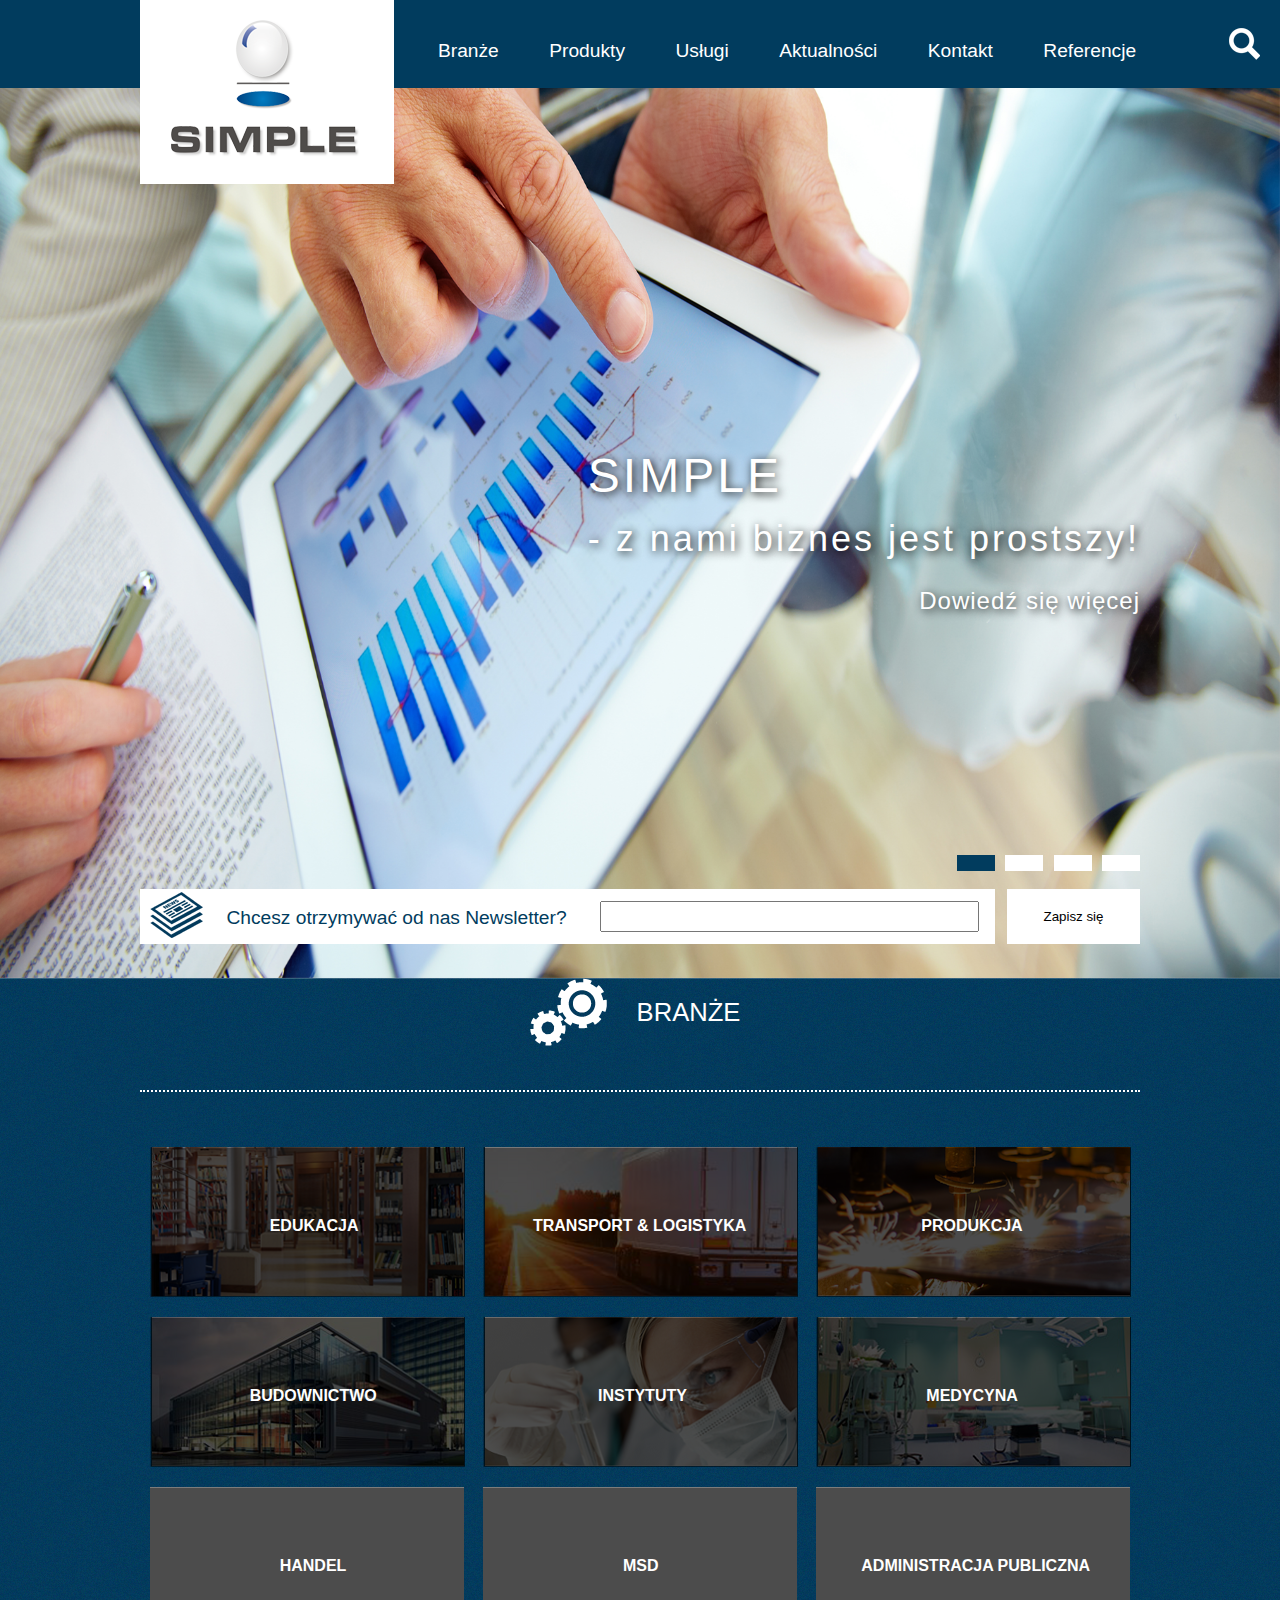
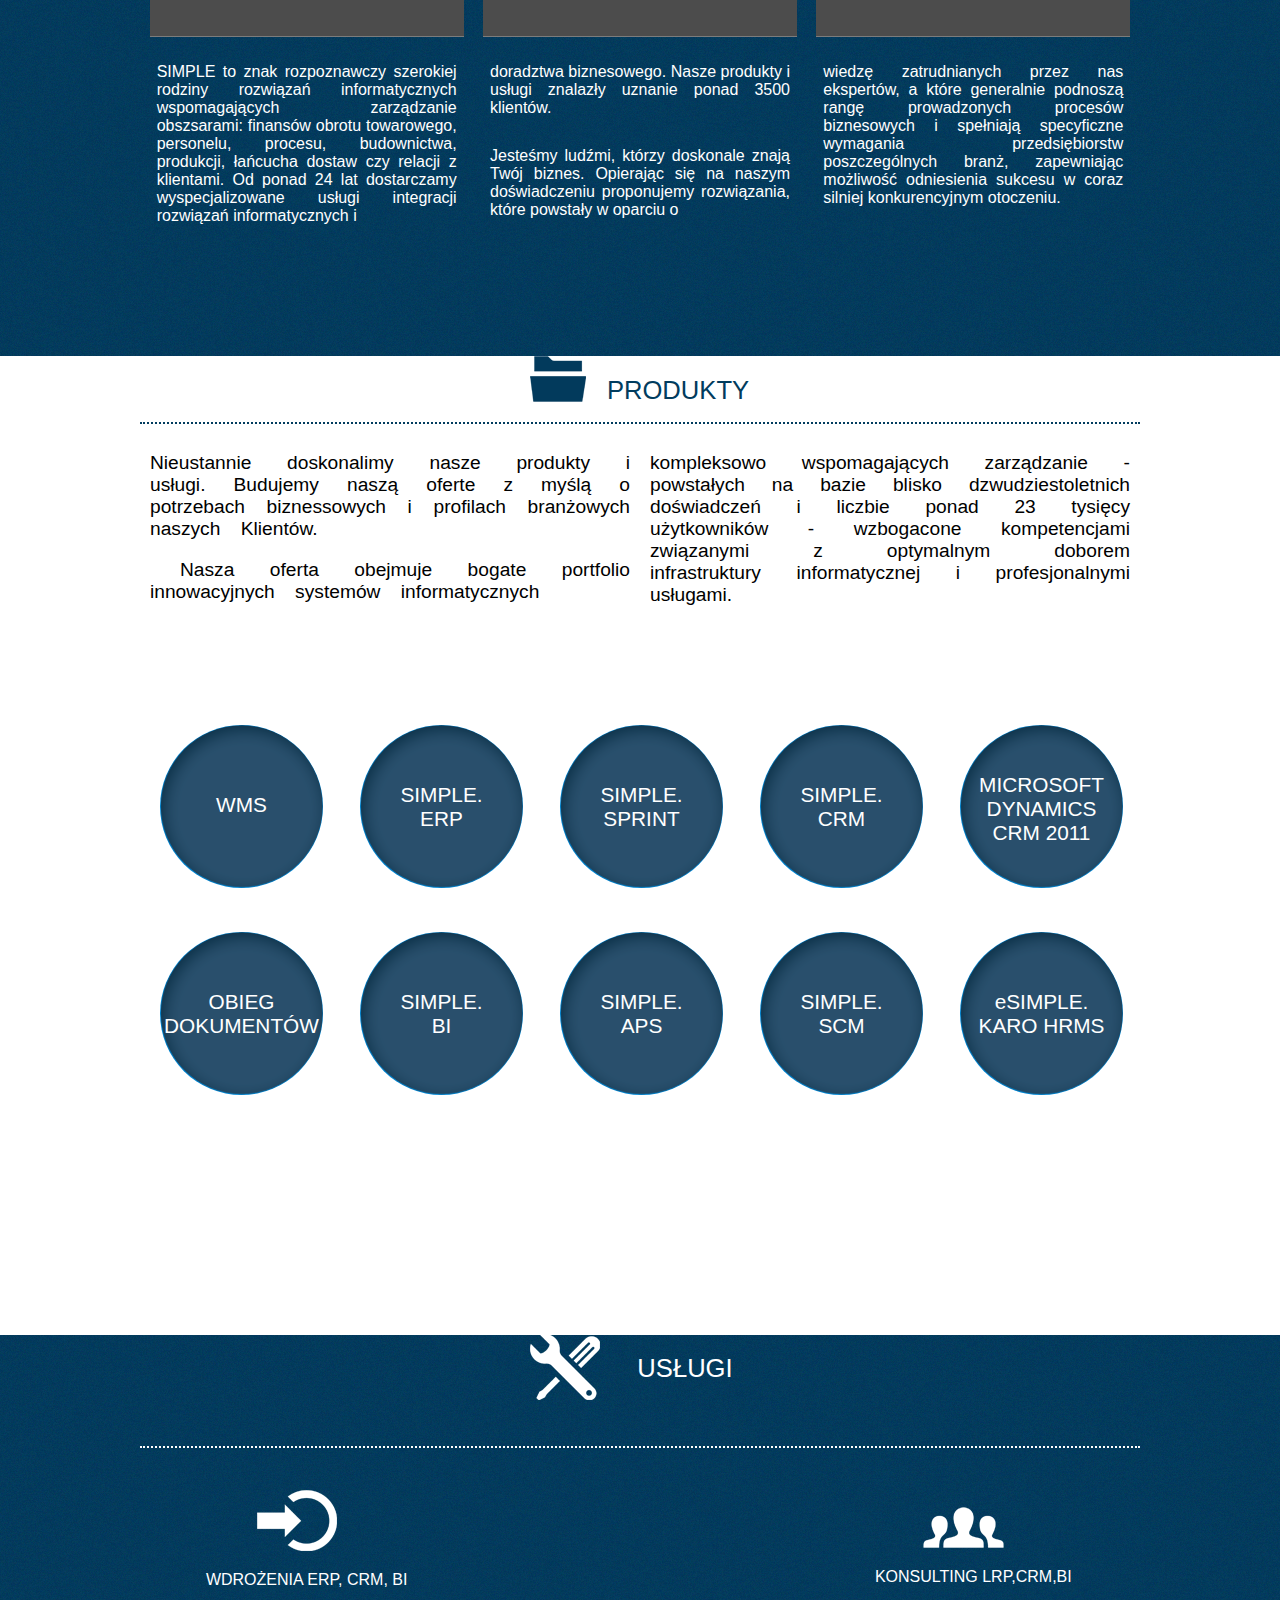
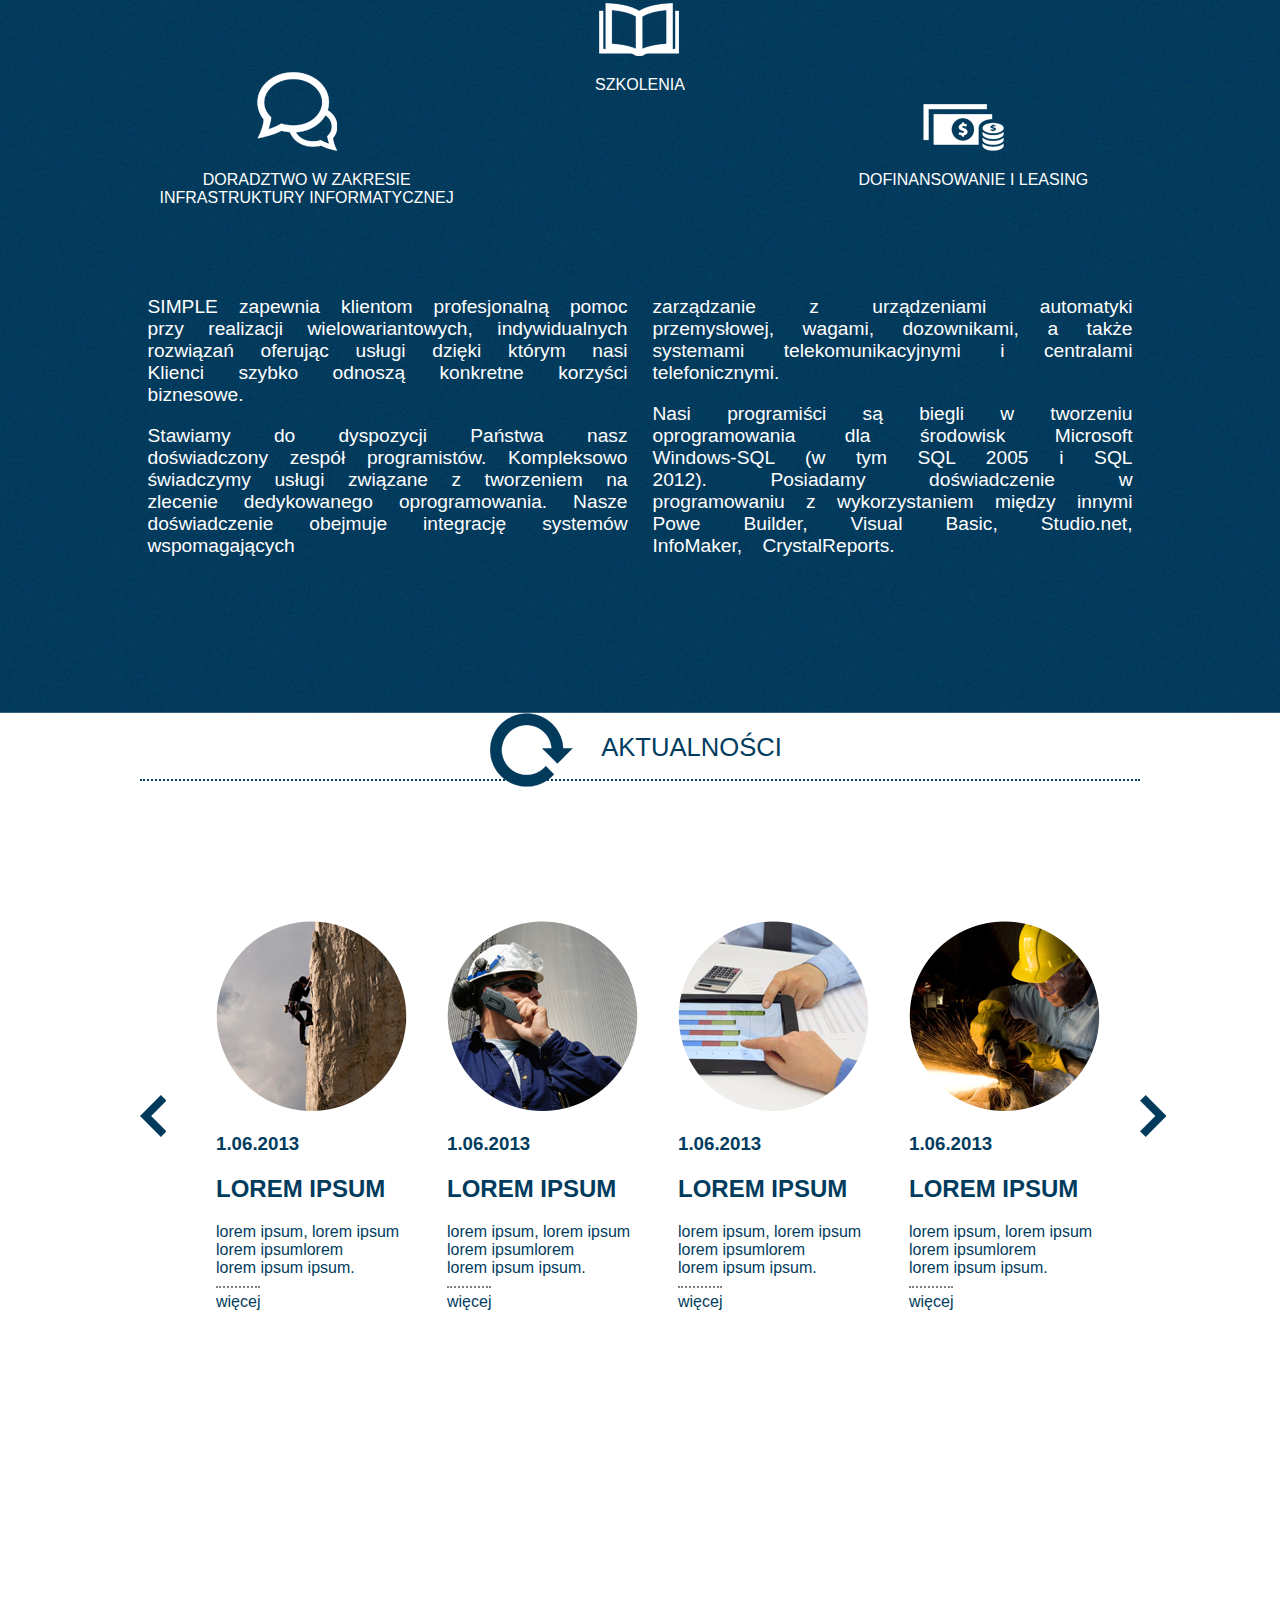
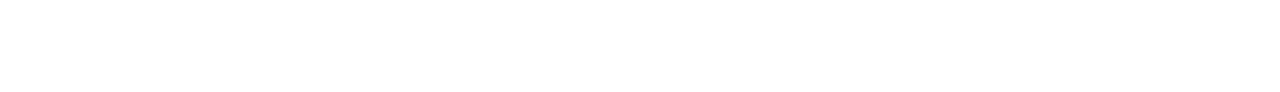
==== zadanie-specjalne/index.html @ a0a8f36f "26.04.2019" ====
<!DOCTYPE html>
<html lang="pl-PL">
<head>
    <meta charset="UTF-8">
    <meta name="viewport" content="width=device-width, initial-scale=1.0">
    <meta http-equiv="X-UA-Compatible" content="ie=edge">

    <title>Zadanie Specjalne</title>

    <link rel="stylesheet" href="css/style.css">

    <script src="../jq/jquery-3.4.0.min.js" defer></script>
    <script src="js/script.js" defer></script>

</head>
<body>
    <!--
        <div class="menu">
            <ul>
                <li><a href="#">Menu</a></li>
                <hr/>
                <li><a href="#">Branże</a></li>
                <li><a href="#">Produkty</a></li>
                <li><a href="#">Usługi</a></li>
                <li><a href="#">Aktualności</a></li>
                <li><a href="#">Referencje</a></li>
                <li><a href="#">Kontakt</a></li>
                <hr/>
                <li><a href="#">O firmie</a></li>
                <li><a href="#">Nagrody</a></li>
                <li><a href="#">Relacje inwestorskie</a></li>
                <li><a href="#">Partnerzy</a></li>
                <li><a href="#">Kariera</a></li>
                <li><a href="#">Strefa klienta</a></li>
                <hr/>
            </ul>
            <a href="http://www.facebook.com/kacper.kadziela"><img src="grafika/logo-fb.png"></a>
            <a href="#"><img src="grafika/logo-in.png"></a>
            <img id="strzalka-menu" src="grafika/strzalka.png">
        </div>

        <div class="do-rozwiniecia">
            <img id="strzalka-zwrotna-menu" src="grafika/strzalka.png">
        </div>
    -->

    <div class="plansza" style="margin-top:0;">
        <div class="baner">
            <div class="srodkowanie">
                <a href="#"><img id="logo-simple" src="grafika/logo-simple.png" alt="logo"></a>
                <ul>
                    <li><a href="#">Branże</a></li>
                    <li><a href="#">Produkty</a></li>
                    <li><a href="#">Usługi</a></li>
                    <li><a href="#">Aktualności</a></li>
                    <li><a href="#">Kontakt</a></li>
                    <li><a href="#">Referencje</a></li>
                </ul>
                <div class="wyszukiwarka">
                    <div id="zapytanie">
                        <input type="text" name="wyszukiwanie">
                    </div>
                    <div id="ikona-lupa">
                        <img src="grafika/icon-szukaj.png">
                    </div>
                </div>
            </div>
        </div>

        <div class="karuzela">
            <img id="pierwszy" class="full" src="grafika/glowna1.png">
            <img id="drugi" class="full" src="grafika/glowna2.png">
            <img id="trzeci" class="full" src="grafika/glowna3.png">
            <img id="czwarty" class="full" src="grafika/glowna4.png">
        </div>
        <div id="pierwszy-tekst" class="tekst-na-grafice">
            <div class="tytul">
                <h1>SIMPLE</h1>
                <h2>- z nami biznes jest prostszy!</h2>
                <a href="#"><h4>Dowiedź się więcej</h4></a>
            </div>
        </div>
        <div id="drugi-tekst" class="tekst-na-grafice">
                <div class="tytul">
                    <h1>cos tam</h1>
                    <h2>- z nami biznes jest prostszy!</h2>
                    <a href="#"><h4>Dowiedź się więcej</h4></a>
                </div>
            </div>
            <div id="trzeci-tekst" class="tekst-na-grafice">
                    <div class="tytul">
                        <h1>SIMPLE</h1>
                        <h2>- z nami biznes jest prostszy!</h2>
                        <a href="#"><h4>Dowiedź się więcej</h4></a>
                    </div>
                </div>
                <div id="czwarty-tekst" class="tekst-na-grafice">
                        <div class="tytul">
                            <h1>SIMPLE</h1>
                            <h2>- z nami biznes jest prostszy!</h2>
                            <a href="#"><h4>Dowiedź się więcej</h4></a>
                        </div>
                    </div>
        <div class="dolna-sekcja">
            <div class="przyciski">
                <button id="pierwszy-przycisk"></button>
                <button id="drugi-przycisk"></button>
                <button id="trzeci-przycisk"></button>
                <button id="czwarty-przycisk"></button>
            </div>
            <div class="newsletter">
                <div class="chcesz-newsletter">
                    <img src="grafika/icon-newsletter.png">
                    <label>Chcesz otrzymywać od nas Newsletter?</label>
                    <input type="text" name="newsletter">
                </div>
                <input id="zapisz-sie" type="submit" value="Zapisz się">
            </div>
        </div>
    </div>

    <div class="plansza">
        <div class="srodkowanie">
            <div class="branze">
                <div class="naglowek-bialy">
                    <img src="grafika/icon-branze.png">
                    <h1>BRANŻE</h1>
                </div>
                <hr>
                <div class="siatka">
                    <div class="kafelek">
                        <p style="margin-left:120px;">EDUKACJA</p>
                        <img class="cien" src="grafika/cien-1.png">
                        <img class="obraz" src="grafika/edukacja.png">
                    </div>
                    <div class="kafelek">
                        <p style="margin-left:50px;">TRANSPORT & LOGISTYKA</p>
                        <img class="cien" src="grafika/cien-1.png">
                        <img class="obraz" src="grafika/transport.png">
                    </div>
                    <div class="kafelek">
                        <p style="margin-left:105px;">PRODUKCJA</p>
                        <img class="cien" src="grafika/cien-1.png">
                        <img class="obraz" src="grafika/produkcja.png">
                    </div>
                    <div class="kafelek">
                        <p style="margin-left:100px;">BUDOWNICTWO</p>
                        <img class="cien" src="grafika/cien-1.png">
                        <img class="obraz" src="grafika/budownictwo.png">
                    </div>
                    <div class="kafelek">
                        <p style="margin-left:115px;">INSTYTUTY</p>
                        <img class="cien" src="grafika/cien-1.png">
                        <img class="obraz" src="grafika/instytuty.png">
                    </div>
                    <div class="kafelek">
                        <p style="margin-left:110px;">MEDYCYNA</p>
                        <img class="cien" src="grafika/cien-1.png">
                        <img class="obraz" src="grafika/medycyna.png">
                    </div>
                    <div class="kafelek">
                        <p style="margin-left:130px;">HANDEL</p>
                        <img class="cien-widoczny" src="grafika/cien.png">
                    </div>
                    <div class="kafelek">
                        <p style="margin-left:140px;">MSD</p>
                        <img class="cien-widoczny" src="grafika/cien.png">
                    </div>
                    <div class="kafelek">
                        <p style="margin-left:45px;">ADMINISTRACJA PUBLICZNA</p>
                        <img class="cien-widoczny" src="grafika/cien.png">
                    </div>
                    <div class="teksty">
                        <p>SIMPLE to znak rozpoznawczy szerokiej rodziny rozwiązań informatycznych wspomagających zarządzanie obszsarami: finansów obrotu towarowego, personelu, procesu, budownictwa, produkcji, łańcucha dostaw czy relacji z klientami. Od ponad 24 lat dostarczamy wyspecjalizowane usługi integracji rozwiązań informatycznych i</p>
                    </div>
                    <div class="teksty">
                        <p style="margin-bottom:30px;">doradztwa biznesowego. Nasze produkty i usługi znalazły uznanie ponad 3500 klientów.</p>
                        <p>Jesteśmy ludźmi, którzy doskonale znają Twój biznes. Opierając się na naszym doświadczeniu proponujemy rozwiązania, które powstały w oparciu o</p>
                    </div>
                    <div class="teksty">
                        <p>wiedzę zatrudnianych przez nas ekspertów, a które generalnie podnoszą rangę prowadzonych procesów biznesowych i spełniają specyficzne wymagania przedsiębiorstw poszczególnych branż, zapewniając możliwość odniesienia sukcesu w coraz silniej konkurencyjnym otoczeniu.</p>
                    </div>
                </div>
            </div>
        </div>
    </div>

    <div class="plansza biale-tlo">
        <div class="produkty">
            <div class="srodkowanie">
                <div class="naglowek">
                    <img src="grafika/icon-produkty.png">
                    <h1>PRODUKTY</h1>
                </div>
                <hr>
                <div class="teksty-produkty">
                    <div><p>Nieustannie doskonalimy nasze produkty i usługi. Budujemy naszą oferte z myślą o potrzebach biznessowych i profilach branżowych naszych Klientów.</p>
                        <p style="text-indent: 30px;">Nasza oferta obejmuje bogate portfolio innowacyjnych systemów informatycznych</p></div>
                    <div><p>kompleksowo wspomagających zarządzanie - powstałych na bazie blisko dzwudziestoletnich doświadczeń i liczbie ponad 23 tysięcy użytkowników - wzbogacone kompetencjami związanymi z optymalnym doborem infrastruktury informatycznej i profesjonalnymi usługami.</p></div>
                </div>
                <div class="kolka">
                    <div class="pojedyncze-kolko">
                        <div class="nazwa-w-kolku">
                            <p style="margin-top:68px;">WMS</p>
                        </div>
                        <img src="grafika/cien-kolisty.png">
                    </div>
                    <div class="pojedyncze-kolko">
                        <div class="nazwa-w-kolku">
                            <p>SIMPLE.<br>ERP</p>
                        </div>
                        <img src="grafika/cien-kolisty.png">
                    </div>
                    <div class="pojedyncze-kolko">
                        <div class="nazwa-w-kolku">
                            <p>SIMPLE.<br>SPRINT</p>
                        </div>
                        <img src="grafika/cien-kolisty.png">
                    </div>
                    <div class="pojedyncze-kolko">
                        <div class="nazwa-w-kolku">
                            <p>SIMPLE.<br>CRM</p>
                        </div>
                        <img src="grafika/cien-kolisty.png">
                    </div>
                    <div class="pojedyncze-kolko">
                        <div class="nazwa-w-kolku">
                            <p style="margin-top:48px">MICROSOFT DYNAMICS CRM 2011</p>
                        </div>
                        <img src="grafika/cien-kolisty.png">
                    </div>
                    <div class="pojedyncze-kolko">
                        <div class="nazwa-w-kolku">
                            <p>OBIEG DOKUMENTÓW</p>
                        </div>
                        <img src="grafika/cien-kolisty.png">
                    </div>
                    <div class="pojedyncze-kolko">
                        <div class="nazwa-w-kolku">
                            <p>SIMPLE.<br>BI</p>
                        </div>
                        <img src="grafika/cien-kolisty.png">
                    </div>
                    <div class="pojedyncze-kolko">
                        <div class="nazwa-w-kolku">
                            <p>SIMPLE.<br>APS</p>
                        </div>
                        <img src="grafika/cien-kolisty.png">
                    </div>
                    <div class="pojedyncze-kolko">
                        <div class="nazwa-w-kolku">
                            <p>SIMPLE.<br>SCM</p>
                        </div>
                        <img src="grafika/cien-kolisty.png">
                    </div>
                    <div class="pojedyncze-kolko">
                        <div class="nazwa-w-kolku">
                            <p>eSIMPLE. KARO HRMS</p>
                        </div>
                        <img src="grafika/cien-kolisty.png">
                    </div>
                </div>
            </div>
        </div>
    </div>

    <div class="plansza">
        <div class="uslugi">
            <div class="srodkowanie">
                <div class="naglowek-bialy">
                    <img src="grafika/icon-uslugi.png">
                    <h1>USŁUGI</h1>
                </div>
                <hr>
                <div class="siatka-2">
                    <div class="kolumna">
                        <div class="element">
                            <img src="grafika/icon-wdrozenia.png">
                            <p>WDROŻENIA ERP, CRM, BI</p>
                        </div>
                        <div class="element">
                            <img src="grafika/icon-doradztwo.png">
                            <p>DORADZTWO W ZAKRESIE INFRASTRUKTURY INFORMATYCZNEJ</p>
                        </div>
                    </div>
                    <div class="kolumna-srodkowa">
                        <div class="element">
                            <img src="grafika/icon-szkolenia.png" style="margin-left:4px;">
                            <p>SZKOLENIA</p>
                        </div>
                    </div>
                    <div class="kolumna">
                        <div class="element">
                            <img src="grafika/icon-consulting.png">
                            <p>KONSULTING LRP,CRM,BI</p>
                        </div>
                        <div class="element">
                            <img src="grafika/icon-dofinansowanie.png">
                            <p>DOFINANSOWANIE I LEASING</p>
                        </div>
                    </div>
                </div>
                <div class="teksty-produkty bialy-tekst">
                    <div style="margin-right:10px;"><p>SIMPLE zapewnia klientom profesjonalną pomoc przy realizacji wielowariantowych, indywidualnych rozwiązań oferując usługi dzięki którym nasi Klienci szybko odnoszą konkretne korzyści biznesowe.</p>
                    <p>Stawiamy do dyspozycji Państwa nasz doświadczony zespół programistów. Kompleksowo świadczymy usługi związane z tworzeniem na zlecenie dedykowanego oprogramowania. Nasze doświadczenie obejmuje integrację systemów wspomagających</p></div>
                    <div><p>zarządzanie z urządzeniami automatyki przemysłowej, wagami, dozownikami, a także systemami telekomunikacyjnymi i centralami telefonicznymi.</p>
                    <p>Nasi programiści są biegli w tworzeniu oprogramowania dla środowisk Microsoft Windows-SQL (w tym SQL 2005 i SQL 2012). Posiadamy doświadczenie w programowaniu z wykorzystaniem między innymi Powe Builder, Visual Basic, Studio.net, InfoMaker, CrystalReports.</p></div>
                </div>
            </div>
        </div>
    </div>

    <div class="plansza biale-tlo">
        <div class="aktualnosci">
            <div class="srodkowanie">
                <div class="naglowek"  style="width:300px">
                    <img src="grafika/icon-aktualnosci.png">
                    <h1>AKTUALNOŚCI</h1>
                </div>
                <hr>
                <div class="mini-karuzela">
                    <img id="strzalka-w-lewo" class="strzalki" src="grafika/strzalka-w-lewo.png">
                    <div class="opcja">
                        <img src="grafika/aktualnosci1.png">
                        <h3>1.06.2013</h3>
                        <h2>LOREM IPSUM</h2>
                        <p>lorem ipsum, lorem ipsum<br>lorem ipsumlorem<br>lorem ipsum ipsum.</p>
                        <a href="#" class="wiecej">więcej</a>
                    </div>
                    <div class="opcja">
                        <img src="grafika/aktualnosci2.png">
                        <h3>1.06.2013</h3>
                        <h2>LOREM IPSUM</h2>
                        <p>lorem ipsum, lorem ipsum<br>lorem ipsumlorem<br>lorem ipsum ipsum.</p>
                        <a href="#" class="wiecej">więcej</a>
                    </div>
                    <div class="opcja">
                        <img src="grafika/aktualnosci3.png">
                        <h3>1.06.2013</h3>
                        <h2>LOREM IPSUM</h2>
                        <p>lorem ipsum, lorem ipsum<br>lorem ipsumlorem<br>lorem ipsum ipsum.</p>
                        <a href="#" class="wiecej">więcej</a>
                    </div>
                    <div class="opcja">
                        <img src="grafika/aktualnosci4.png">
                        <h3>1.06.2013</h3>
                        <h2>LOREM IPSUM</h2>
                        <p>lorem ipsum, lorem ipsum<br>lorem ipsumlorem<br>lorem ipsum ipsum.</p>
                        <a href="#" class="wiecej">więcej</a>
                    </div>
                    <img id="strzalka-w-prawo" class="strzalki" src="grafika/strzalka-w-prawo.png">
                </div>
            </div>
        </div>
    </div>
</body>
</html>
---- zadanie-specjalne/css/style.css ----
/* Główna zawartość */
body{
    font-family: 'Nunito', sans-serif;
    background-image: url("../grafika/tlo.png");
    margin:0;
}
.srodkowanie{
    width:1000px;
    margin:auto;
}
p{
    text-align: justify;
}
.plansza{
    position: relative;
    height:979px;
    margin-top:-18px;
}
.biale-tlo{background-color:white;}
.naglowek-bialy{
    color:white;
    text-align: center;
    width:220px;
    margin:auto;
    margin-bottom: 63px;
}
.naglowek-bialy h1{
    font-weight: 100;
    font-size: 1.6em;
    padding-top: 20px;
}
.naglowek-bialy img{
    margin-right: 20px;
    margin-bottom:-8px;
    float:left;
}
.naglowek{
    color:#013C5E;
    text-align: center;
    width:220px;
    margin-bottom: 63px;
    margin:auto;
}
.naglowek h1{
    color:#013C5E;
    font-weight: 100;
    font-size: 1.6em;
    padding-top: 20px;
}
.naglowek img{
    margin-right: 20px;
    margin-bottom:-12px;
    float:left;
}

/* MENU */

.menu{
    position:fixed;
    height: 100%;
    width: 212px;
    left:0;
    top:0;
    background-color:white;
}
.menu ul{
    list-style-type: none;
    margin-top:80%;
    font-size:1.3em;
}
.menu li{
    margin-bottom:8px;
}
.menu ul li a{
    text-decoration: none;
    color: #013C5E;
}
#strzalka-menu{
    position:absolute;
    margin-left:82%;
    top:50%;
    cursor:pointer;
}
.menu img{
    display:block;
    margin:40px;
    margin-top:20px;
    margin-bottom:0;
}
.menu hr{
    border-top: 2px dotted black;
    width:100px;
    margin-right:80px;
}
.do-rozwiniecia{
    position:fixed;
    height: 100%;
    width: 30px;
    left:0;
    top:0;
    padding-top:32%;
    background-color:white;
}
#strzalka-zwrotna-menu{
    display:none;
    position:absolute;
    top:32%;
    cursor:pointer;
    transform:rotate(180deg);
    left:0;
}

/* BANER */

.baner{
    position:relative;
    width:100%;
    height:88px;
    left:0;
    right:0;
    top:0;
    background-color:#013C5E;
    display:flex row;
    z-index: 2;
}
#logo-simple{
    background-color: white;
    padding:19px 34px 26px 31px;
}
.baner ul{
    list-style-type:none;
    display:inline;
    position: absolute;
    top:0;
    margin-top:40px;
}
.baner ul li{
    display: inline;
    font-size: 1.2em;
    font-weight: 100;
    margin-right: 42px;
    margin-left: 4px;
}
.baner ul li a{
    color:white;
    text-decoration: none;
}
.wyszukiwarka{
    position: absolute;
    top: 0;
    right: 0;
    width: 300px;
}
#zapytanie{
    position:absolute;
    display:none;
    margin-top:32px;
}
#zapytanie input{
    font-size: 1.2em;
}
#ikona-lupa{
    position: absolute;
    right: 0;
    margin-right:20px;
    margin-top:28px;
}
#ikona-lupa:hover{
    cursor: pointer;
}

/* KARUZELA */

.karuzela .full{
    position: absolute;
    width:100%;
    height:978px;
    left:0;
    right:0;
    top:0;
    z-index:-1;
    max-height: none;
    transition-duration: 0.5s;
    transition-property: opacity;
}
#pierwszy{
    opacity:1;
}
#drugi{
    opacity:0;
}
#trzeci{
    opacity:0;
}
#czwarty{
    opacity:0;
}
.tekst-na-grafice{
    position:absolute;
    bottom:346px;
    width:1000px;
    margin:auto;
    left:50%;
    margin-left:-500px;
    font-size: 1.5em;
    color:white;
    text-shadow: 2px 2px 10px black;
    transition-duration: 0.5s;
    transition-property: opacity;
}
#pierwszy-tekst{
    opacity:1;
}
#drugi-tekst{
    opacity:0;
}
#trzeci-tekst{
    opacity:0;
}
#czwarty-tekst{
    opacity:0;
}
.tekst-na-grafice a{
    color:white;
    text-decoration: none;
}
.tytul{
    float:right;
}
.tytul h1{
    line-height:62px;
}
.tytul h2{
    line-height: 0px;
}
.tytul h1, .tytul h2{
    letter-spacing: 3px;
}
.tytul h4{
    letter-spacing: 1px;
    float:right;
    line-height: 0px;
}
.tytul h1, .tytul h2, .tytul h4{
    font-weight:100;
}
.dolna-sekcja{
    position: absolute;
    width:1000px;
    bottom:35px;
    margin:auto;
    left:50%;
    margin-left:-500px;
}
.przyciski{
    float:right;
    margin-bottom:15px;
}
.przyciski button{
    width:38px;
    height:16px;
    background-color:white;
    border:none;
    margin-left:6px;
}
#pierwszy-przycisk{
    background-color:#013C5E;
}
.newsletter{
    display: flex;
    flex-flow: row;
    justify-content: space-between;
    height:55px;
    clear: both;
}
.chcesz-newsletter{
    background-color:white;
    width:855px;
    display:flex;
    flex-flow: row;
    justify-content: space-around;
    align-items: center;
    font-size: 1.2em;
    color: #013C5E;
}
.chcesz-newsletter img{
    margin-left:-6px;
    margin-top:-3px;
}
.chcesz-newsletter input{
    height:25px;
    width:371px;
    font-size: 1.2em;
    vertical-align: middle;
}
.chcesz-newsletter label{
    margin-left: -10px;
    margin-top: 3px;
}
#zapisz-sie{
    border:none;
    background-color:white;
    margin-left:10px;
    width:133px;
}

/* BRANŻE */

.branze hr{
    border-style:dotted;
    border-color: white;
    border-width: 0 0 2px 0;
}
.siatka{
    margin-top:45px;
    display:flex;
    flex-flow: row;
    flex-wrap: wrap;
    justify-content: space-around;
}
.kafelek{
    width:314px;
    height:150px;
    display: inline-block;
    margin:10px 0;
}
.kafelek:hover .cien{
    opacity: 0;
}
.kafelek p:hover .cien{
    opacity: 0;
}
.kafelek p{
    position:absolute;
    color:white;
    margin-top:70px;
    font-weight: 600;
    z-index: 3;
}
.cien{
    opacity:1;
    position: absolute;
}
.obraz{
    opacity: 1;
    margin-bottom:10px;
    margin-left:2px;
}
.teksty{
    width:30%;
    color:white;
}

/* PRODUKTY */

.produkty hr{
    border-style:dotted;
    border-color: #013C5E;
    border-width: 0 0 2px 0;
}
.teksty-produkty{
    display: flex;
    flex-flow: row;
    margin:auto;
    justify-content: space-around;
    width:1000px;
    font-size:1.2em;
    word-spacing: 15px;
}
.teksty-produkty div{
    width:48%;
}

/* USŁUGI */

.uslugi hr{
    border-style:dotted;
    border-color: white;
    border-width: 0 0 2px 0;
}
.pojedyncze-kolko{
    width:16%;
    color: white;
    margin:20px;
}
.pojedyncze-kolko p{
    text-align: center;
    font-size: 1.3em;
    margin-top:58px;
}
.nazwa-w-kolku{
    width:157px;
    margin-left:3px;
    position: absolute;
}
.kolka{
    display: flex;
    flex-flow: row wrap;
    justify-content: space-around;
    width:1000px;
    margin:auto;
    margin-top:80px;
}
.kolka img{
    border-radius: 50%;
    width: 163px;
    height: 163px;
    background-color: rgb(0, 136, 214);
    background-size: cover;
}
.siatka-2{
    display: flex;
    flex-flow: row;
    justify-content: space-around;
    margin-bottom: 20px;
}
.kolumna{
    display:flex;
    flex-flow: column;
    justify-content: space-around;
    width:30%;
    height:400px;
}
.kolumna-srodkowa{
    display:flex;
    flex-flow: column;
    align-items: center;
    width:30%;
    height:400px;
    justify-content: center;
}
.siatka-2 p{
    color:white;
    text-align:center;
}
.kolumna img{
    margin-left:100px;
}
.bialy-tekst{
    color:white;
}

/* AKTUALNOŚCI */

.aktualnosci hr{
    border-style:dotted;
    border-color: #013C5E;
    border-width: 0 0 2px 0;
}
.mini-karuzela{
    width:1000px;
    display:flex;
    flex-flow: row;
    margin:auto;
    margin-top:140px;
    align-items: center;
    justify-content: stretch;
}
.strzalki{
    height: 42px;
}
#strzalka-w-lewo{
    margin-right:30px;
}
#strzalka-w-prawo{
    margin-left:20px;
}
.strzalki:hover{
    cursor:pointer;
}
.opcja{
    margin-left:20px;
    margin-right:20px;
    color:#013C5E;
}
.opcja p{
    text-align: unset;
}
.opcja a{
    text-decoration: none;
    color:#013C5E;
    border-top:2px dotted grey;
    padding-top:5px;
    margin-top:5px;
}
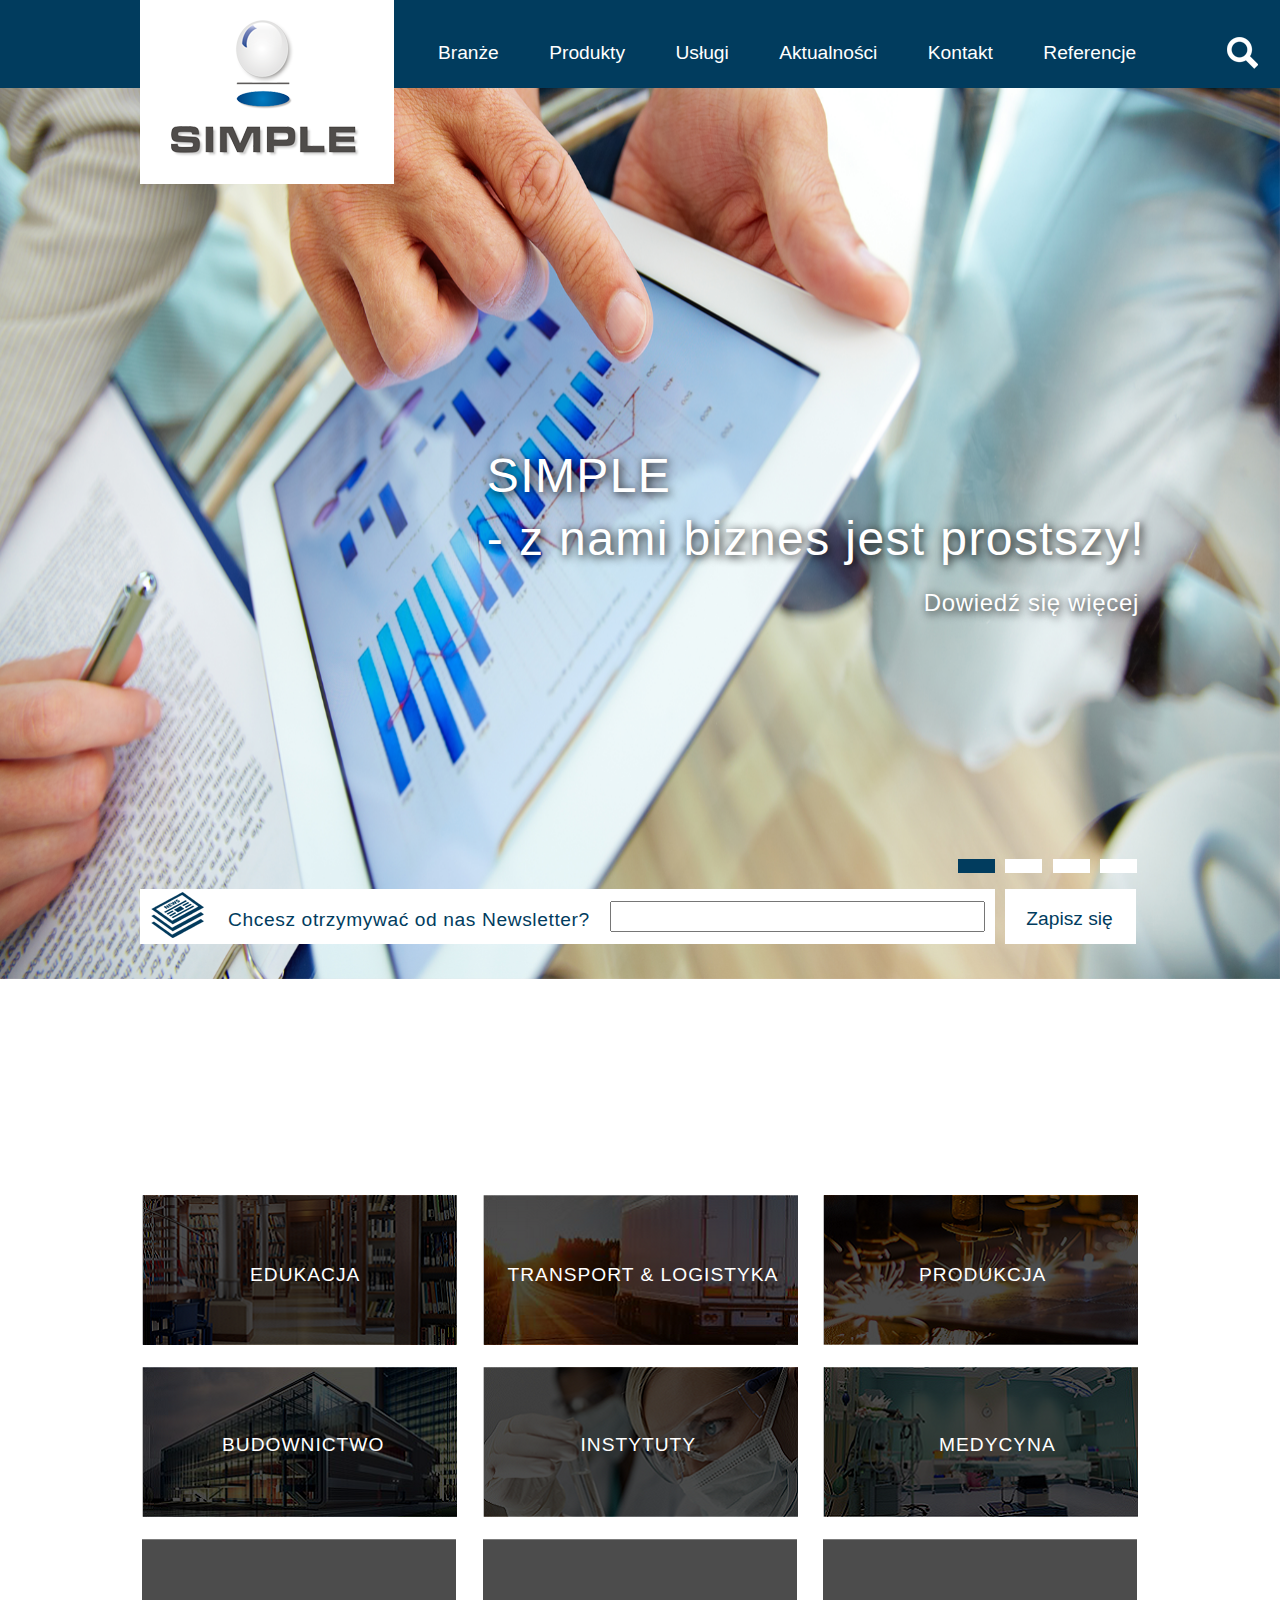
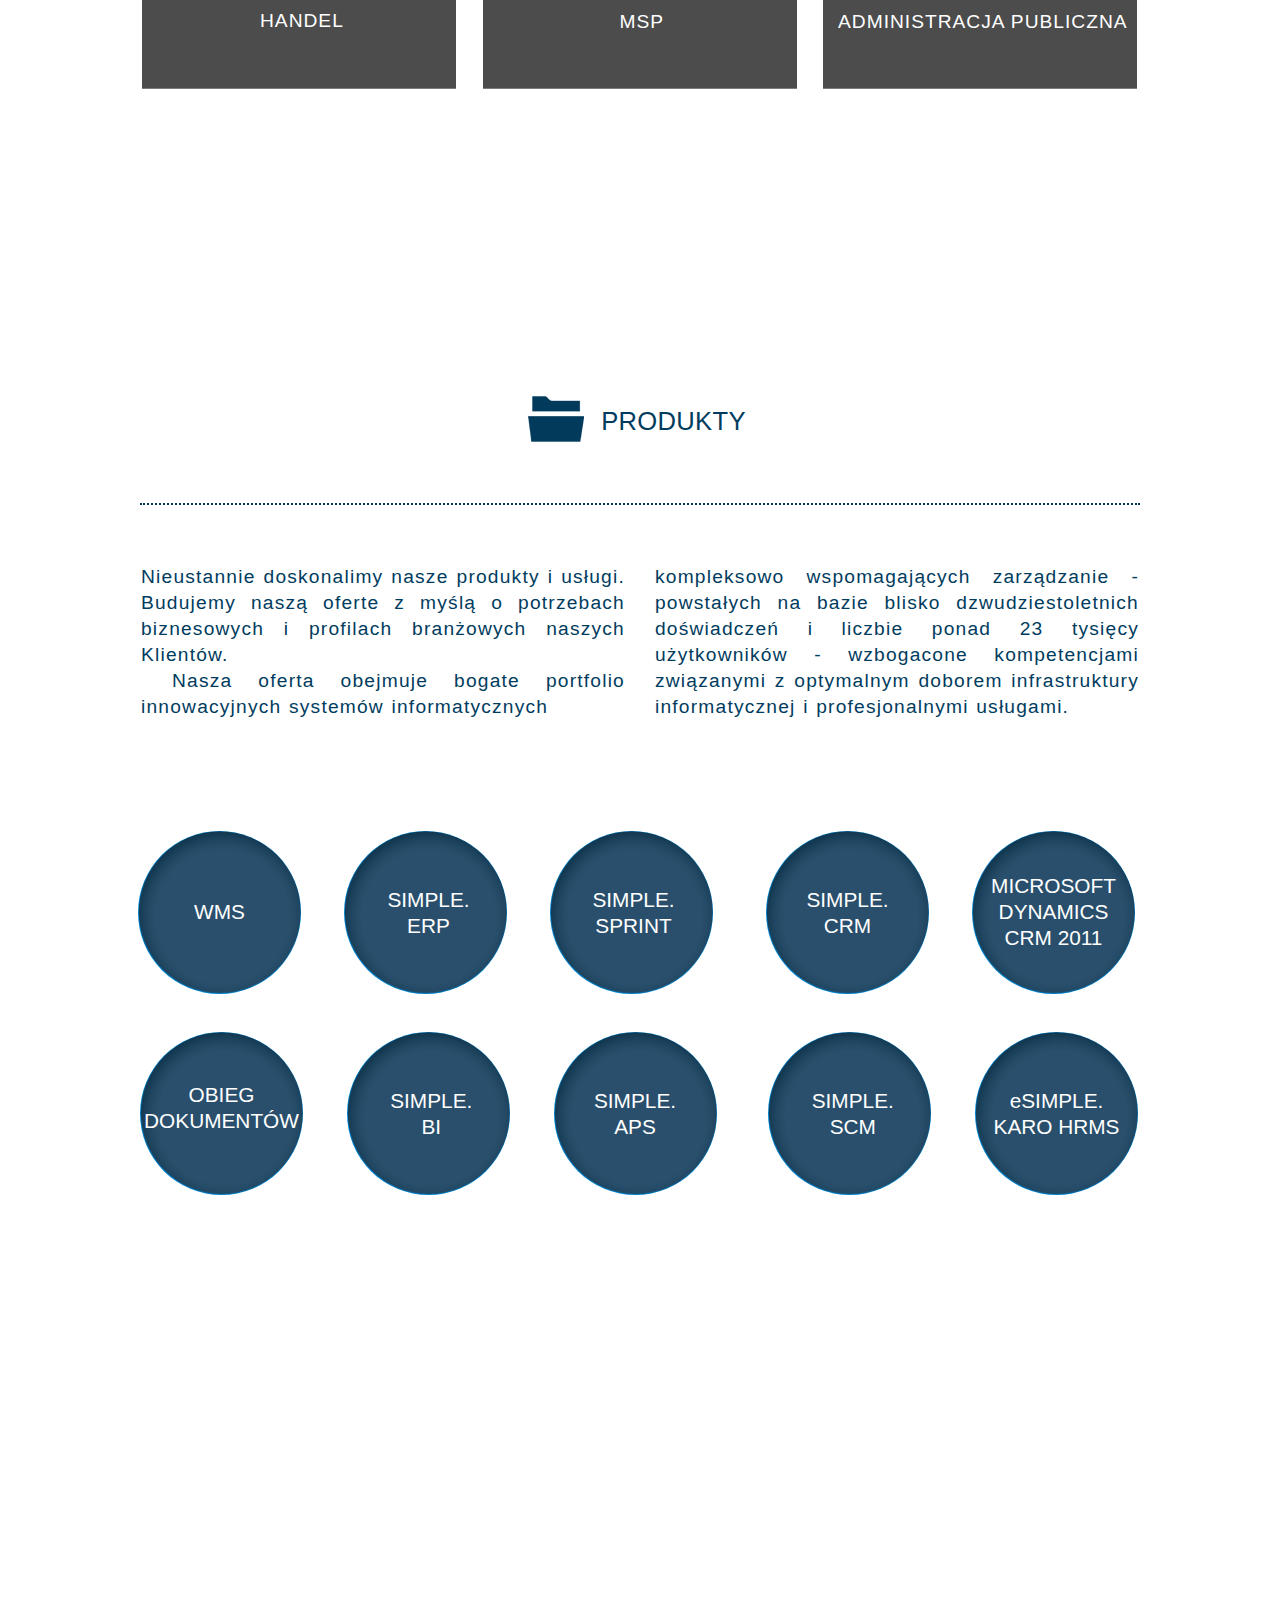
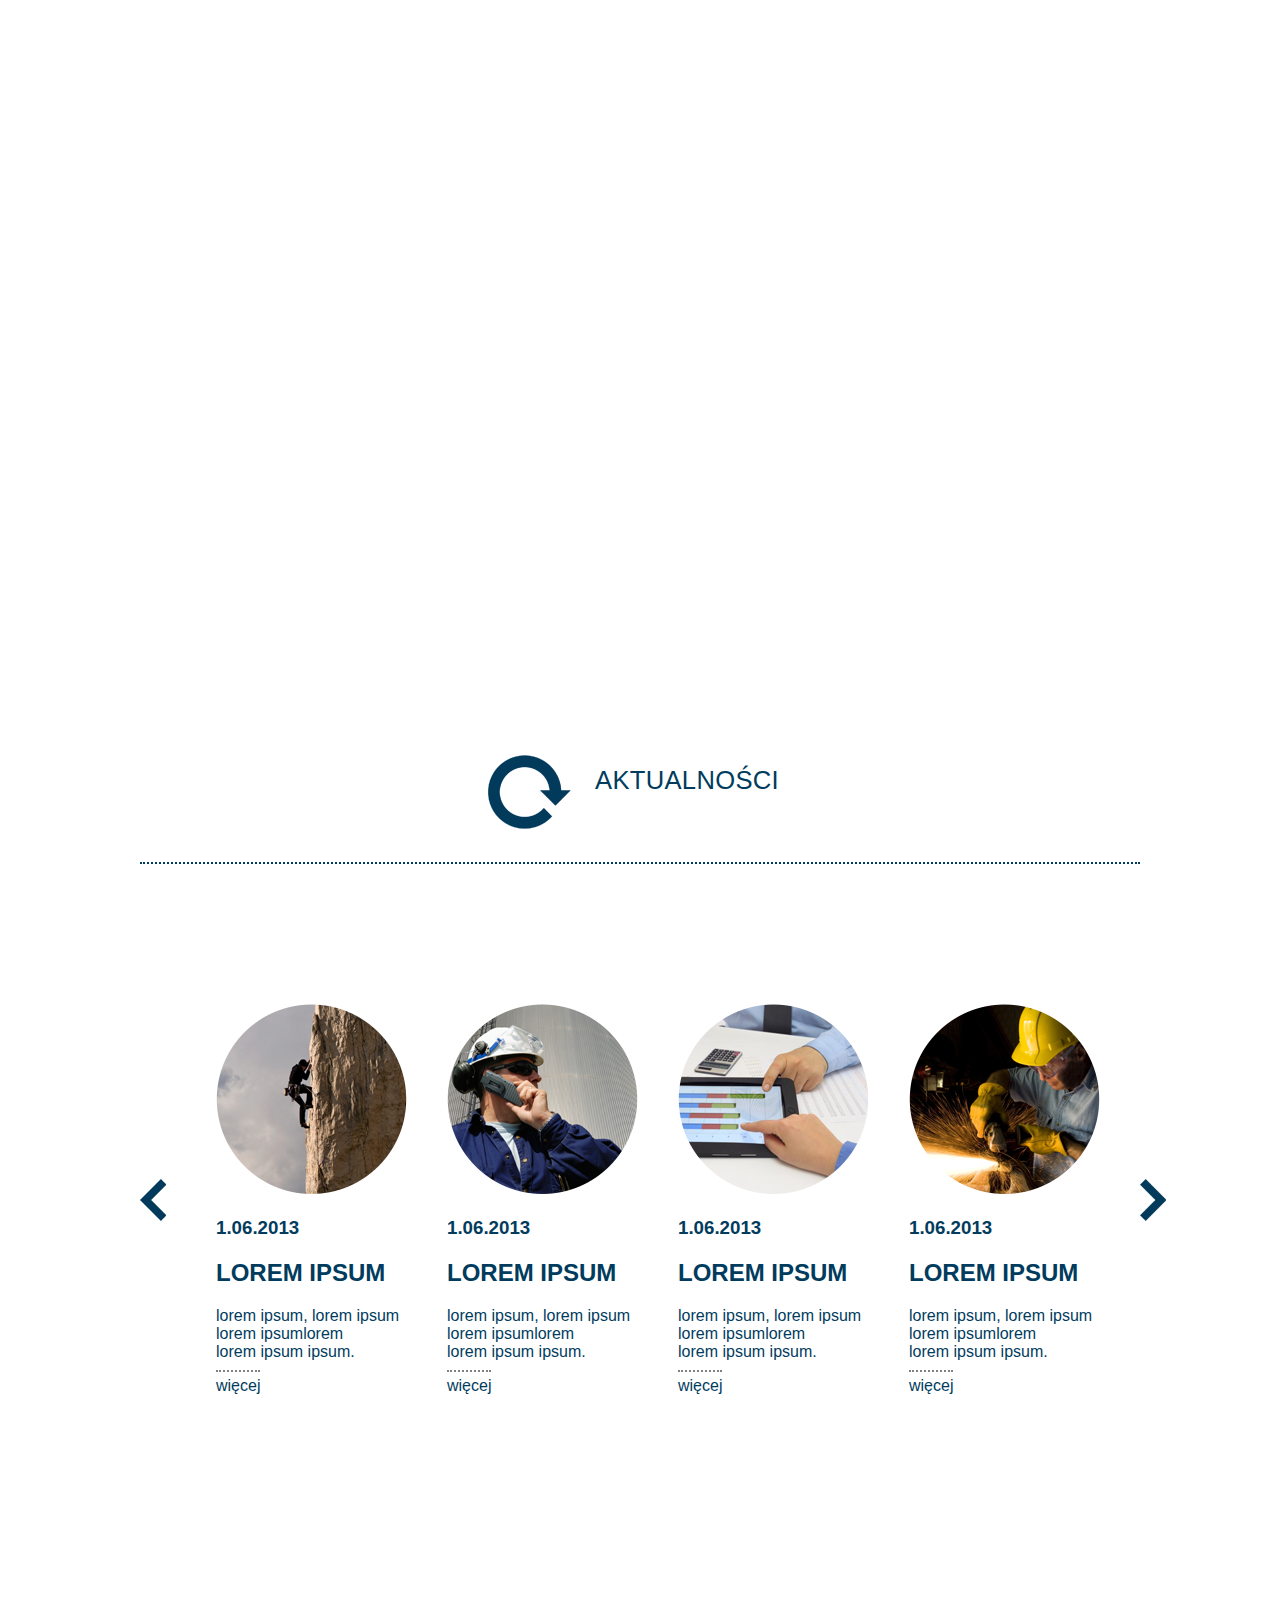
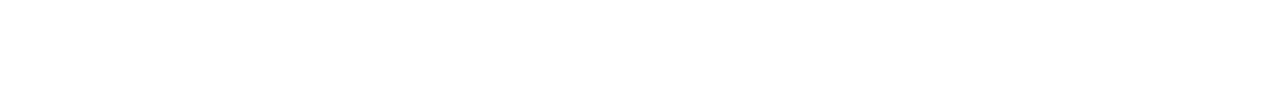
==== commit b5b05003: "29.04.2019" ====
--- a/zadanie-specjalne/index.html
+++ b/zadanie-specjalne/index.html
@@ -34,8 +34,8 @@
                 <li><a href="#">Strefa klienta</a></li>
                 <hr/>
             </ul>
-            <a href="http://www.facebook.com/kacper.kadziela"><img src="grafika/logo-fb.png"></a>
-            <a href="#"><img src="grafika/logo-in.png"></a>
+            <a href="https://www.facebook.com/SimpleS.A.Warszawa"><img src="grafika/logo-fb.png"></a>
+            <a href="http://www.linkedin.com/company/41370?trk=tyah"><img src="grafika/logo-in.png"></a>
             <img id="strzalka-menu" src="grafika/strzalka.png">
         </div>
 
@@ -44,17 +44,17 @@
         </div>
     -->
 
-    <div class="plansza" style="margin-top:0;">
+    <div class="plansza" style="height:979px;">
         <div class="baner">
             <div class="srodkowanie">
                 <a href="#"><img id="logo-simple" src="grafika/logo-simple.png" alt="logo"></a>
                 <ul>
-                    <li><a href="#">Branże</a></li>
-                    <li><a href="#">Produkty</a></li>
-                    <li><a href="#">Usługi</a></li>
-                    <li><a href="#">Aktualności</a></li>
-                    <li><a href="#">Kontakt</a></li>
-                    <li><a href="#">Referencje</a></li>
+                    <li><a href="#branze">Branże</a></li>
+                    <li><a href="#produkty">Produkty</a></li>
+                    <li><a href="#uslugi">Usługi</a></li>
+                    <li><a href="#aktualnosci">Aktualności</a></li>
+                    <li><a href="#kontakt">Kontakt</a></li>
+                    <li><a href="#referencje">Referencje</a></li>
                 </ul>
                 <div class="wyszukiwarka">
                     <div id="zapytanie">
@@ -75,32 +75,32 @@
         </div>
         <div id="pierwszy-tekst" class="tekst-na-grafice">
             <div class="tytul">
-                <h1>SIMPLE</h1>
-                <h2>- z nami biznes jest prostszy!</h2>
+                <h1 class="pierwsza-linijka">SIMPLE</h1>
+                <h1 class="druga-linijka">- z nami biznes jest prostszy!</h1>
                 <a href="#"><h4>Dowiedź się więcej</h4></a>
             </div>
         </div>
         <div id="drugi-tekst" class="tekst-na-grafice">
-                <div class="tytul">
-                    <h1>cos tam</h1>
-                    <h2>- z nami biznes jest prostszy!</h2>
-                    <a href="#"><h4>Dowiedź się więcej</h4></a>
-                </div>
-            </div>
-            <div id="trzeci-tekst" class="tekst-na-grafice">
-                    <div class="tytul">
-                        <h1>SIMPLE</h1>
-                        <h2>- z nami biznes jest prostszy!</h2>
-                        <a href="#"><h4>Dowiedź się więcej</h4></a>
-                    </div>
-                </div>
-                <div id="czwarty-tekst" class="tekst-na-grafice">
-                        <div class="tytul">
-                            <h1>SIMPLE</h1>
-                            <h2>- z nami biznes jest prostszy!</h2>
-                            <a href="#"><h4>Dowiedź się więcej</h4></a>
-                        </div>
-                    </div>
+            <div class="tytul">
+                <h1 class="pierwsza-linijka">SIMPLE</h1>
+                <h1 class="druga-linijka">- z nami biznes jest prostszy!</h1>
+                <a href="#"><h4>Dowiedź się więcej</h4></a>
+            </div>
+        </div>
+        <div id="trzeci-tekst" class="tekst-na-grafice">
+            <div class="tytul">
+                <h1 class="pierwsza-linijka">SIMPLE</h1>
+                <h1 class="druga-linijka">- z nami biznes jest prostszy!</h1>
+                <a href="#"><h4>Dowiedź się więcej</h4></a>
+            </div>
+        </div>
+        <div id="czwarty-tekst" class="tekst-na-grafice">
+            <div class="tytul">
+                <h1 class="pierwsza-linijka">SIMPLE</h1>
+                <h1 class="druga-linijka">- z nami biznes jest prostszy!</h1>
+                <a href="#"><h4>Dowiedź się więcej</h4></a>
+            </div>
+        </div>
         <div class="dolna-sekcja">
             <div class="przyciski">
                 <button id="pierwszy-przycisk"></button>
@@ -119,7 +119,7 @@
         </div>
     </div>
 
-    <div class="plansza">
+    <div id="branze" class="plansza" style="height:961px;">
         <div class="srodkowanie">
             <div class="branze">
                 <div class="naglowek-bialy">
@@ -129,52 +129,52 @@
                 <hr>
                 <div class="siatka">
                     <div class="kafelek">
-                        <p style="margin-left:120px;">EDUKACJA</p>
+                        <p style="margin-left:108px;padding-top:2px;">EDUKACJA</p>
                         <img class="cien" src="grafika/cien-1.png">
                         <img class="obraz" src="grafika/edukacja.png">
                     </div>
                     <div class="kafelek">
-                        <p style="margin-left:50px;">TRANSPORT & LOGISTYKA</p>
+                        <p style="margin-left:25px;padding-top:2px;">TRANSPORT & LOGISTYKA</p>
                         <img class="cien" src="grafika/cien-1.png">
                         <img class="obraz" src="grafika/transport.png">
                     </div>
                     <div class="kafelek">
-                        <p style="margin-left:105px;">PRODUKCJA</p>
+                        <p style="margin-left:96px;padding-top:2px">PRODUKCJA</p>
                         <img class="cien" src="grafika/cien-1.png">
                         <img class="obraz" src="grafika/produkcja.png">
                     </div>
                     <div class="kafelek">
-                        <p style="margin-left:100px;">BUDOWNICTWO</p>
+                        <p style="margin-left:80px;">BUDOWNICTWO</p>
                         <img class="cien" src="grafika/cien-1.png">
                         <img class="obraz" src="grafika/budownictwo.png">
                     </div>
                     <div class="kafelek">
-                        <p style="margin-left:115px;">INSTYTUTY</p>
+                        <p style="margin-left:98px;">INSTYTUTY</p>
                         <img class="cien" src="grafika/cien-1.png">
                         <img class="obraz" src="grafika/instytuty.png">
                     </div>
                     <div class="kafelek">
-                        <p style="margin-left:110px;">MEDYCYNA</p>
+                        <p style="margin-left:116px;">MEDYCYNA</p>
                         <img class="cien" src="grafika/cien-1.png">
                         <img class="obraz" src="grafika/medycyna.png">
                     </div>
                     <div class="kafelek">
-                        <p style="margin-left:130px;">HANDEL</p>
+                        <p style="margin-left:118px;padding-top:4px;">HANDEL</p>
                         <img class="cien-widoczny" src="grafika/cien.png">
                     </div>
                     <div class="kafelek">
-                        <p style="margin-left:140px;">MSD</p>
+                        <p style="margin-left:137px;padding-top:5px;">MSP</p>
                         <img class="cien-widoczny" src="grafika/cien.png">
                     </div>
                     <div class="kafelek">
-                        <p style="margin-left:45px;">ADMINISTRACJA PUBLICZNA</p>
+                        <p style="margin-left:15px;padding-top:5px">ADMINISTRACJA PUBLICZNA</p>
                         <img class="cien-widoczny" src="grafika/cien.png">
                     </div>
                     <div class="teksty">
                         <p>SIMPLE to znak rozpoznawczy szerokiej rodziny rozwiązań informatycznych wspomagających zarządzanie obszsarami: finansów obrotu towarowego, personelu, procesu, budownictwa, produkcji, łańcucha dostaw czy relacji z klientami. Od ponad 24 lat dostarczamy wyspecjalizowane usługi integracji rozwiązań informatycznych i</p>
                     </div>
-                    <div class="teksty">
-                        <p style="margin-bottom:30px;">doradztwa biznesowego. Nasze produkty i usługi znalazły uznanie ponad 3500 klientów.</p>
+                    <div class="teksty" style="margin-left:-4px;">
+                        <p style="margin-bottom:19px;">doradztwa biznesowego. Nasze produkty i usługi znalazły uznanie ponad 3500 klientów.</p>
                         <p>Jesteśmy ludźmi, którzy doskonale znają Twój biznes. Opierając się na naszym doświadczeniu proponujemy rozwiązania, które powstały w oparciu o</p>
                     </div>
                     <div class="teksty">
@@ -185,7 +185,7 @@
         </div>
     </div>
 
-    <div class="plansza biale-tlo">
+    <div id="produkty" class="plansza biale-tlo" style="height:981px;">
         <div class="produkty">
             <div class="srodkowanie">
                 <div class="naglowek">
@@ -194,25 +194,25 @@
                 </div>
                 <hr>
                 <div class="teksty-produkty">
-                    <div><p>Nieustannie doskonalimy nasze produkty i usługi. Budujemy naszą oferte z myślą o potrzebach biznessowych i profilach branżowych naszych Klientów.</p>
-                        <p style="text-indent: 30px;">Nasza oferta obejmuje bogate portfolio innowacyjnych systemów informatycznych</p></div>
-                    <div><p>kompleksowo wspomagających zarządzanie - powstałych na bazie blisko dzwudziestoletnich doświadczeń i liczbie ponad 23 tysięcy użytkowników - wzbogacone kompetencjami związanymi z optymalnym doborem infrastruktury informatycznej i profesjonalnymi usługami.</p></div>
+                    <div class="tekst-z-lewej"><p>Nieustannie doskonalimy nasze produkty i usługi. Budujemy naszą oferte z myślą o potrzebach biznesowych i profilach branżowych naszych Klientów.</p>
+                        <p style="text-indent: 31px;margin-top:-20px;">Nasza oferta obejmuje bogate portfolio innowacyjnych systemów informatycznych</p></div>
+                    <div class="tekst-z-prawej"><p>kompleksowo wspomagających zarządzanie - powstałych na bazie blisko dzwudziestoletnich doświadczeń i liczbie ponad 23 tysięcy użytkowników - wzbogacone kompetencjami związanymi z optymalnym doborem infrastruktury informatycznej i profesjonalnymi usługami.</p></div>
                 </div>
                 <div class="kolka">
-                    <div class="pojedyncze-kolko">
+                    <div class="pojedyncze-kolko" style="margin-left: -2px;">
                         <div class="nazwa-w-kolku">
                             <p style="margin-top:68px;">WMS</p>
                         </div>
                         <img src="grafika/cien-kolisty.png">
                     </div>
                     <div class="pojedyncze-kolko">
-                        <div class="nazwa-w-kolku">
+                        <div class="nazwa-w-kolku" style="margin-left: 6px;">
                             <p>SIMPLE.<br>ERP</p>
                         </div>
                         <img src="grafika/cien-kolisty.png">
                     </div>
-                    <div class="pojedyncze-kolko">
-                        <div class="nazwa-w-kolku">
+                    <div class="pojedyncze-kolko" style="margin-right: 10px;">
+                        <div class="nazwa-w-kolku" style="margin-left:5px;">
                             <p>SIMPLE.<br>SPRINT</p>
                         </div>
                         <img src="grafika/cien-kolisty.png">
@@ -224,19 +224,19 @@
                         <img src="grafika/cien-kolisty.png">
                     </div>
                     <div class="pojedyncze-kolko">
-                        <div class="nazwa-w-kolku">
-                            <p style="margin-top:48px">MICROSOFT DYNAMICS CRM 2011</p>
-                        </div>
-                        <img src="grafika/cien-kolisty.png">
-                    </div>
-                    <div class="pojedyncze-kolko">
-                        <div class="nazwa-w-kolku">
+                        <div class="nazwa-w-kolku" style="margin-top:-14px;">
+                            <p>MICROSOFT DYNAMICS CRM 2011</p>
+                        </div>
+                        <img src="grafika/cien-kolisty.png">
+                    </div>
+                    <div class="pojedyncze-kolko">
+                        <div class="nazwa-w-kolku" style="margin-top:-6px;">
                             <p>OBIEG DOKUMENTÓW</p>
                         </div>
                         <img src="grafika/cien-kolisty.png">
                     </div>
                     <div class="pojedyncze-kolko">
-                        <div class="nazwa-w-kolku">
+                        <div class="nazwa-w-kolku" style="margin-left:6px;">
                             <p>SIMPLE.<br>BI</p>
                         </div>
                         <img src="grafika/cien-kolisty.png">
@@ -247,13 +247,13 @@
                         </div>
                         <img src="grafika/cien-kolisty.png">
                     </div>
-                    <div class="pojedyncze-kolko">
-                        <div class="nazwa-w-kolku">
+                    <div class="pojedyncze-kolko" style="margin-left:8px;">
+                        <div class="nazwa-w-kolku" style="margin-left:6px;">
                             <p>SIMPLE.<br>SCM</p>
                         </div>
                         <img src="grafika/cien-kolisty.png">
                     </div>
-                    <div class="pojedyncze-kolko">
+                    <div class="pojedyncze-kolko" style="margin-right: -3px;">
                         <div class="nazwa-w-kolku">
                             <p>eSIMPLE. KARO HRMS</p>
                         </div>
@@ -264,53 +264,53 @@
         </div>
     </div>
 
-    <div class="plansza">
+    <div id="uslugi" class="plansza" style="height:916px;">
         <div class="uslugi">
             <div class="srodkowanie">
                 <div class="naglowek-bialy">
-                    <img src="grafika/icon-uslugi.png">
-                    <h1>USŁUGI</h1>
+                    <img style="margin-left: 19px;" src="grafika/icon-uslugi.png">
+                    <h1 style="letter-spacing: 1.1px;">USŁUGI</h1>
                 </div>
                 <hr>
                 <div class="siatka-2">
                     <div class="kolumna">
-                        <div class="element">
+                        <div class="element" style="margin-top: 25px;">
                             <img src="grafika/icon-wdrozenia.png">
-                            <p>WDROŻENIA ERP, CRM, BI</p>
-                        </div>
-                        <div class="element">
-                            <img src="grafika/icon-doradztwo.png">
-                            <p>DORADZTWO W ZAKRESIE INFRASTRUKTURY INFORMATYCZNEJ</p>
+                            <p style="margin-top: 10px;">WDROŻENIA ERP, CRM, BI</p>
+                        </div>
+                        <div class="element" style="margin-top: 73px;">
+                            <img style="margin-left: 103px;" src="grafika/icon-doradztwo.png">
+                            <p style="margin-left:-3px;">DORADZTWO W ZAKRESIE INFRASTRUKTURY INFORMATYCZNEJ</p>
                         </div>
                     </div>
                     <div class="kolumna-srodkowa">
                         <div class="element">
-                            <img src="grafika/icon-szkolenia.png" style="margin-left:4px;">
-                            <p>SZKOLENIA</p>
+                            <img style="margin-left: 16px;margin-top: 14px;" src="grafika/icon-szkolenia.png" style="margin-left:4px;">
+                            <p style="margin-left: 8px;margin-top: 18px;">SZKOLENIA</p>
                         </div>
                     </div>
                     <div class="kolumna">
                         <div class="element">
-                            <img src="grafika/icon-consulting.png">
-                            <p>KONSULTING LRP,CRM,BI</p>
+                            <img style="margin-left: 66px;margin-top: 32px;" src="grafika/icon-consulting.png">
+                            <p style="margin-top: 14px;margin-right: 86px;letter-spacing: 0.5px;">KONSULTING ERP,CRM,BI</p>
                         </div>
                         <div class="element">
-                            <img src="grafika/icon-dofinansowanie.png">
-                            <p>DOFINANSOWANIE I LEASING</p>
-                        </div>
-                    </div>
-                </div>
-                <div class="teksty-produkty bialy-tekst">
-                    <div style="margin-right:10px;"><p>SIMPLE zapewnia klientom profesjonalną pomoc przy realizacji wielowariantowych, indywidualnych rozwiązań oferując usługi dzięki którym nasi Klienci szybko odnoszą konkretne korzyści biznesowe.</p>
-                    <p>Stawiamy do dyspozycji Państwa nasz doświadczony zespół programistów. Kompleksowo świadczymy usługi związane z tworzeniem na zlecenie dedykowanego oprogramowania. Nasze doświadczenie obejmuje integrację systemów wspomagających</p></div>
-                    <div><p>zarządzanie z urządzeniami automatyki przemysłowej, wagami, dozownikami, a także systemami telekomunikacyjnymi i centralami telefonicznymi.</p>
-                    <p>Nasi programiści są biegli w tworzeniu oprogramowania dla środowisk Microsoft Windows-SQL (w tym SQL 2005 i SQL 2012). Posiadamy doświadczenie w programowaniu z wykorzystaniem między innymi Powe Builder, Visual Basic, Studio.net, InfoMaker, CrystalReports.</p></div>
-                </div>
-            </div>
-        </div>
-    </div>
-
-    <div class="plansza biale-tlo">
+                            <img style="margin-left: 79px;margin-top: 71px;" src="grafika/icon-dofinansowanie.png">
+                            <p style="margin-right: 64px;margin-top: 13px;">DOFINANSOWANIE I LEASING</p>
+                        </div>
+                    </div>
+                </div>
+                <div class="teksty-produkty bialy-tekst" style="margin-top: 38px;">
+                    <div style="margin-left: -17px;"><p class="teksciki">SIMPLE zapewnia klientom profesjonalną pomoc przy realizacji wielowariantowych, indywidualnych rozwiązań oferując usługi dzięki którym nasi Klienci szybko odnoszą konkretne korzyści biznesowe.</p>
+                    <p class="teksciki">Stawiamy do dyspozycji Państwa nasz doświadczony zespół programistów. Kompleksowo świadczymy usługi związane z tworzeniem na zlecenie dedykowanego oprogramowania. Nasze doświadczenie obejmuje integrację systemów wspomagających</p></div>
+                    <div><p class="teksciki">zarządzanie z urządzeniami automatyki przemysłowej, wagami, dozownikami, a także systemami telekomunikacyjnymi i centralami telefonicznymi.</p>
+                    <p style="letter-spacing: 0.6px;">Nasi programiści są biegli w tworzeniu oprogramowania dla środowisk Microsoft Windows-SQL (w tym SQL 2005 i SQL 2012). Posiadamy doświadczenie w programowaniu z wykorzystaniem między innymi Powe Builder, Visual Basic, Studio.net, InfoMaker, CrystalReports.</p></div>
+                </div>
+            </div>
+        </div>
+    </div>
+
+    <div id="aktualnosci" class="plansza biale-tlo" style="height:987px;">
         <div class="aktualnosci">
             <div class="srodkowanie">
                 <div class="naglowek"  style="width:300px">
--- a/zadanie-specjalne/css/style.css
+++ b/zadanie-specjalne/css/style.css
@@ -2,6 +2,7 @@
 body{
     font-family: 'Nunito', sans-serif;
     background-image: url("../grafika/tlo.png");
+    background-attachment: fixed;
     margin:0;
 }
 .srodkowanie{
@@ -13,8 +14,7 @@
 }
 .plansza{
     position: relative;
-    height:979px;
-    margin-top:-18px;
+    margin:0;
 }
 .biale-tlo{background-color:white;}
 .naglowek-bialy{
@@ -27,30 +27,33 @@
 .naglowek-bialy h1{
     font-weight: 100;
     font-size: 1.6em;
-    padding-top: 20px;
+    font-weight:100;
+    padding-top: 24px;
 }
 .naglowek-bialy img{
-    margin-right: 20px;
-    margin-bottom:-8px;
+    margin-right: 9px;
+    margin-left: 4px;
     float:left;
 }
 .naglowek{
     color:#013C5E;
     text-align: center;
     width:220px;
-    margin-bottom: 63px;
+    padding-bottom: 42px;
     margin:auto;
 }
 .naglowek h1{
     color:#013C5E;
     font-weight: 100;
     font-size: 1.6em;
-    padding-top: 20px;
+    padding-top: 50px;
+    letter-spacing:0.3px;
 }
 .naglowek img{
-    margin-right: 20px;
-    margin-bottom:-12px;
-    float:left;
+    margin-left: -2px;
+    margin-right: 13px;
+    float: left;
+    margin-top: 39px;
 }
 
 /* MENU */
@@ -132,7 +135,7 @@
     display:inline;
     position: absolute;
     top:0;
-    margin-top:40px;
+    margin-top:42px;
 }
 .baner ul li{
     display: inline;
@@ -162,8 +165,8 @@
 #ikona-lupa{
     position: absolute;
     right: 0;
-    margin-right:20px;
-    margin-top:28px;
+    margin-right:22px;
+    margin-top:37px;
 }
 #ikona-lupa:hover{
     cursor: pointer;
@@ -174,7 +177,7 @@
 .karuzela .full{
     position: absolute;
     width:100%;
-    height:978px;
+    height:979px;
     left:0;
     right:0;
     top:0;
@@ -197,11 +200,11 @@
 }
 .tekst-na-grafice{
     position:absolute;
-    bottom:346px;
+    bottom:344px;
     width:1000px;
     margin:auto;
     left:50%;
-    margin-left:-500px;
+    margin-left:-495px;
     font-size: 1.5em;
     color:white;
     text-shadow: 2px 2px 10px black;
@@ -227,21 +230,22 @@
 .tytul{
     float:right;
 }
-.tytul h1{
+.pierwsza-linijka{
     line-height:62px;
 }
-.tytul h2{
+.druga-linijka{
     line-height: 0px;
 }
-.tytul h1, .tytul h2{
-    letter-spacing: 3px;
+.pierwsza-linijka, .druga-linijka{
+    letter-spacing: 1.4px;
 }
 .tytul h4{
-    letter-spacing: 1px;
+    letter-spacing: 0.7px;
     float:right;
+    margin-right:6px;
     line-height: 0px;
 }
-.tytul h1, .tytul h2, .tytul h4{
+.pierwsza-linijka, .druga-linijka, .tytul h4{
     font-weight:100;
 }
 .dolna-sekcja{
@@ -254,11 +258,12 @@
 }
 .przyciski{
     float:right;
-    margin-bottom:15px;
+    margin-bottom:13px;
+    margin-right: 3px;
 }
 .przyciski button{
-    width:38px;
-    height:16px;
+    width:37px;
+    height:14px;
     background-color:white;
     border:none;
     margin-left:6px;
@@ -284,45 +289,57 @@
     color: #013C5E;
 }
 .chcesz-newsletter img{
-    margin-left:-6px;
+    margin-left:1px;
     margin-top:-3px;
 }
 .chcesz-newsletter input{
     height:25px;
-    width:371px;
+    width:367px;
     font-size: 1.2em;
     vertical-align: middle;
 }
 .chcesz-newsletter label{
-    margin-left: -10px;
-    margin-top: 3px;
+    margin-left: 4px;
+    margin-top: 6px;
+    letter-spacing: 0.6px;
 }
 #zapisz-sie{
     border:none;
     background-color:white;
     margin-left:10px;
-    width:133px;
+    width:131px;
+    margin-right: 4px;
+    font-size: 1.2em;
+    padding-right: 8px;
+    padding-top: 5px;
+    color:#013C5E;
+    cursor: pointer;
 }
 
 /* BRANŻE */
 
+.branze{
+    padding-top: 31px;
+}
 .branze hr{
     border-style:dotted;
     border-color: white;
     border-width: 0 0 2px 0;
 }
 .siatka{
-    margin-top:45px;
+    margin-top:50px;
+    margin-left: 2px;
     display:flex;
     flex-flow: row;
     flex-wrap: wrap;
-    justify-content: space-around;
+    justify-content: space-between;
 }
 .kafelek{
-    width:314px;
+    width:315px;
     height:150px;
     display: inline-block;
-    margin:10px 0;
+    margin-bottom: 22px;
+    margin-right: 2px;
 }
 .kafelek:hover .cien{
     opacity: 0;
@@ -333,9 +350,10 @@
 .kafelek p{
     position:absolute;
     color:white;
-    margin-top:70px;
-    font-weight: 600;
+    margin-top:67px;
     z-index: 3;
+    font-size:1.2em;
+    letter-spacing: 1px;
 }
 .cien{
     opacity:1;
@@ -344,11 +362,15 @@
 .obraz{
     opacity: 1;
     margin-bottom:10px;
-    margin-left:2px;
+    margin-left:1px;
 }
 .teksty{
-    width:30%;
-    color:white;
+    width:317px;
+    color:white;
+    margin-top:-19px;
+    margin-left:-3px;
+    line-height:20px;
+    letter-spacing: 0.2px;
 }
 
 /* PRODUKTY */
@@ -366,27 +388,43 @@
     width:1000px;
     font-size:1.2em;
     word-spacing: 15px;
+    margin-top:40px;
+    color:#013C5E;
+    margin-left:10px;
+}
+.tekst-z-lewej{
+    margin-left:-20px;
+}
+.tekst-z-prawej{
+    margin-left:8px;
 }
 .teksty-produkty div{
-    width:48%;
+    word-spacing: 1.1px;
+    width: 484px;
+    letter-spacing: 1.2px;
+    line-height: 26px;
 }
 
 /* USŁUGI */
 
+.uslugi{
+    margin-top:45px;
+}
 .uslugi hr{
     border-style:dotted;
     border-color: white;
     border-width: 0 0 2px 0;
 }
 .pojedyncze-kolko{
-    width:16%;
+    width:168px;
+    margin-top: 34px;
     color: white;
-    margin:20px;
 }
 .pojedyncze-kolko p{
     text-align: center;
     font-size: 1.3em;
-    margin-top:58px;
+    margin-top: 56px;
+    line-height: 26px;
 }
 .nazwa-w-kolku{
     width:157px;
@@ -396,10 +434,9 @@
 .kolka{
     display: flex;
     flex-flow: row wrap;
-    justify-content: space-around;
+    justify-content: space-between;
     width:1000px;
-    margin:auto;
-    margin-top:80px;
+    margin-top: 57px;
 }
 .kolka img{
     border-radius: 50%;
@@ -412,14 +449,15 @@
     display: flex;
     flex-flow: row;
     justify-content: space-around;
-    margin-bottom: 20px;
 }
 .kolumna{
     display:flex;
     flex-flow: column;
     justify-content: space-around;
-    width:30%;
     height:400px;
+    width: 330px;
+    margin-top: 18px;
+    margin-left: 58px;
 }
 .kolumna-srodkowa{
     display:flex;
@@ -434,10 +472,14 @@
     text-align:center;
 }
 .kolumna img{
-    margin-left:100px;
+    margin-left:108px;
+    margin-top:9px;
 }
 .bialy-tekst{
     color:white;
+}
+.teksciki{
+    letter-spacing: 0.5px;
 }
 
 /* AKTUALNOŚCI */
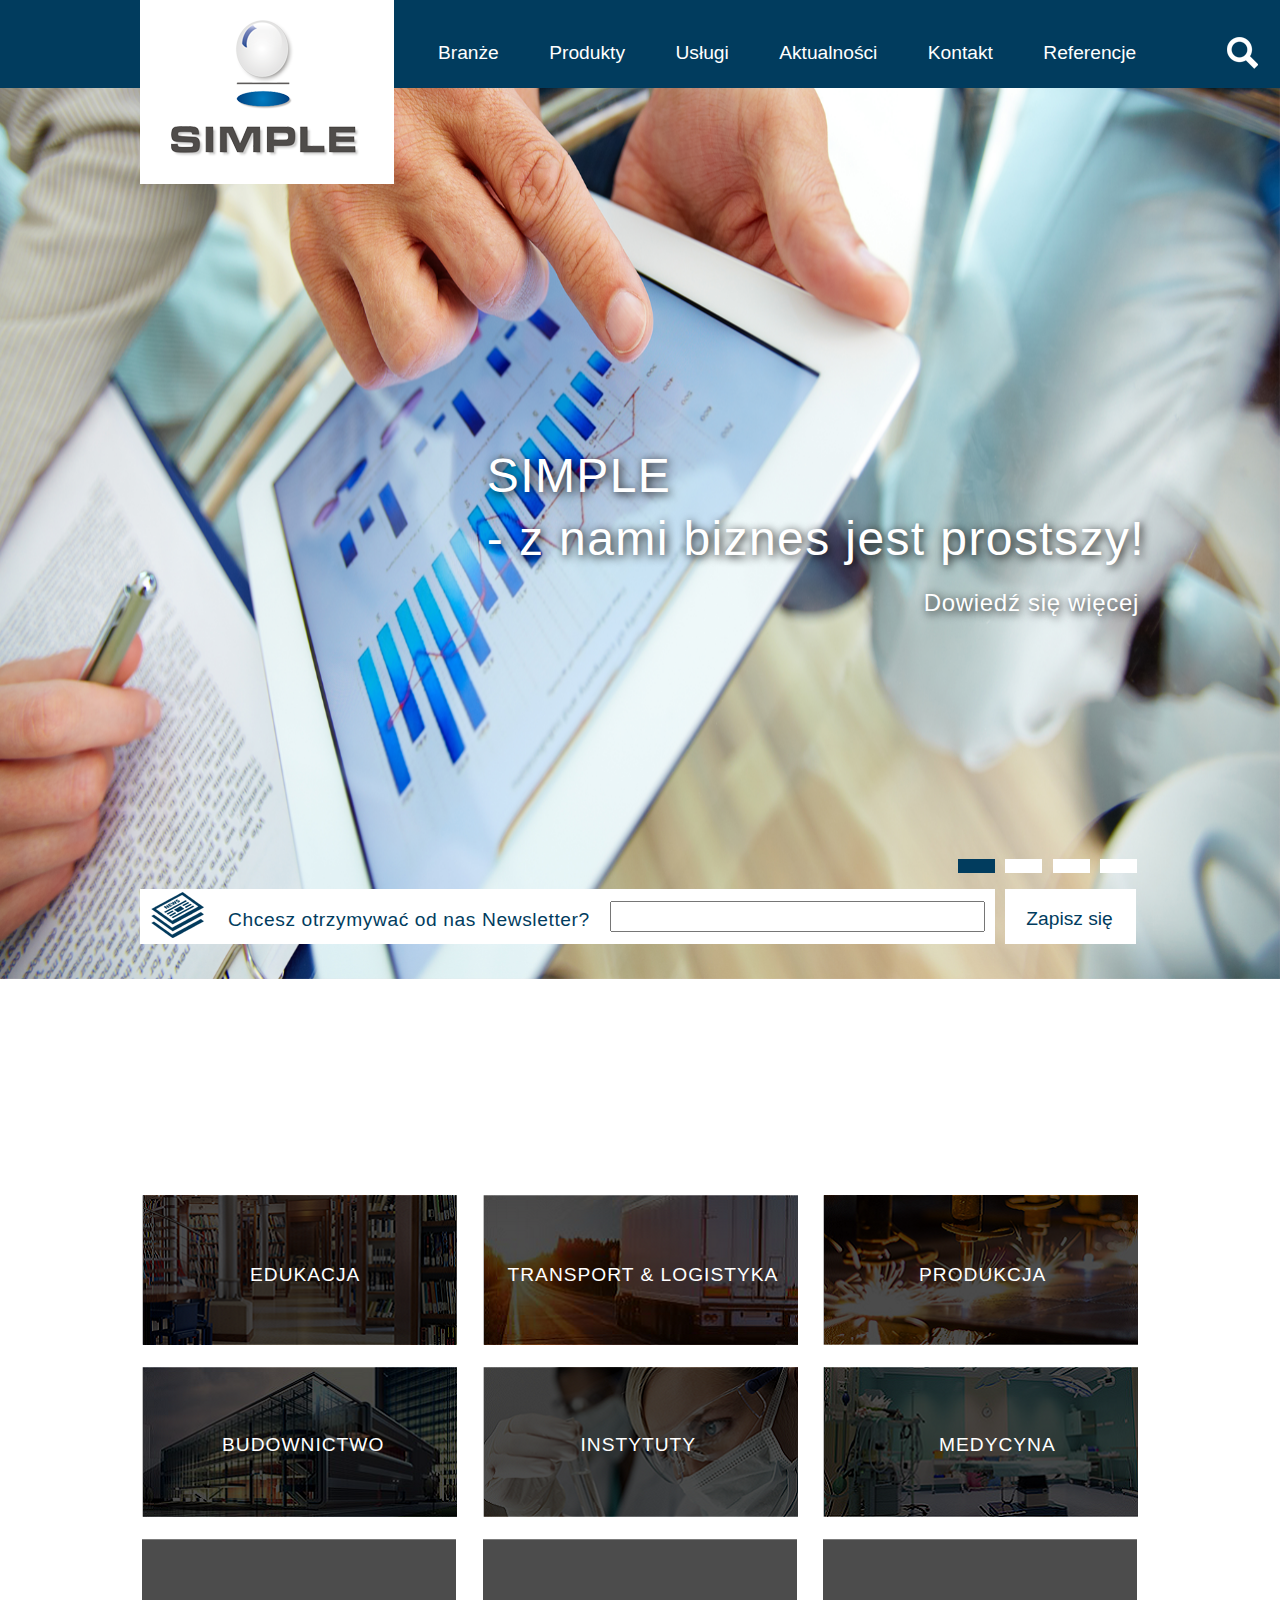
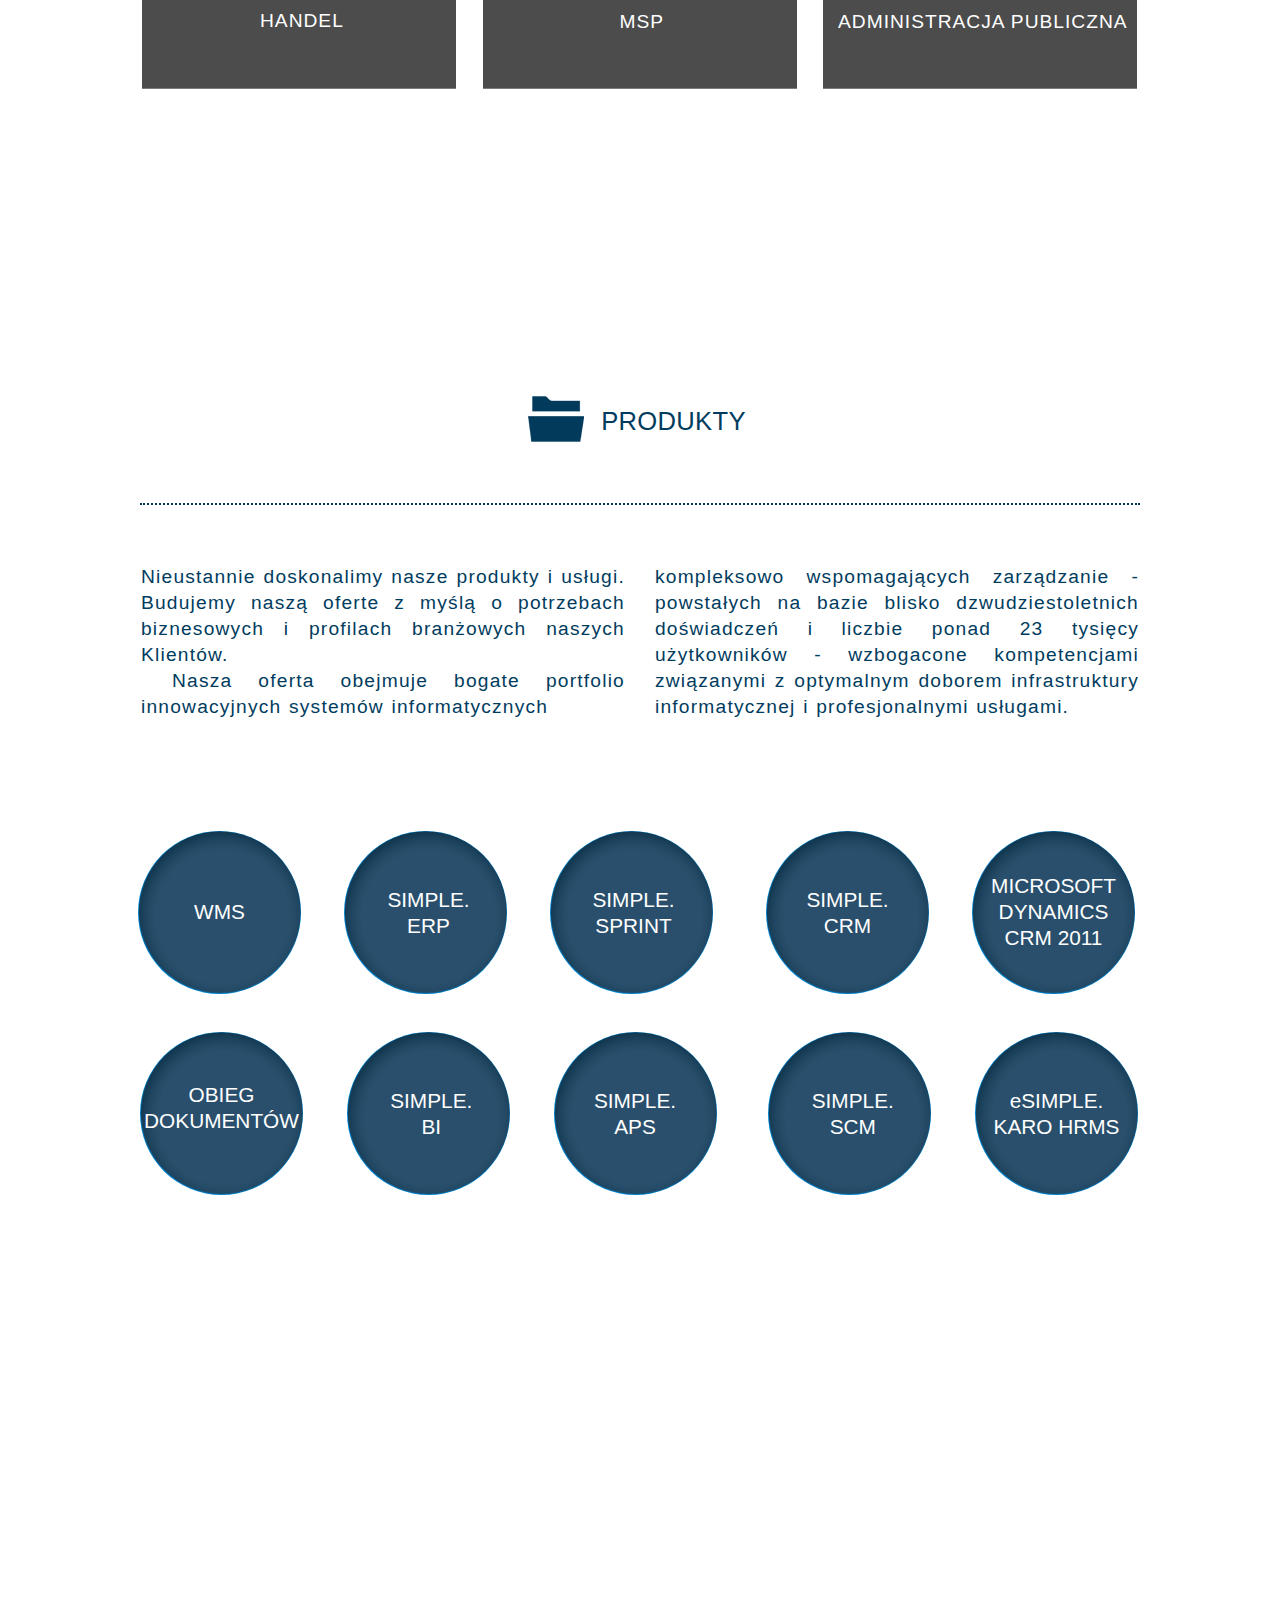
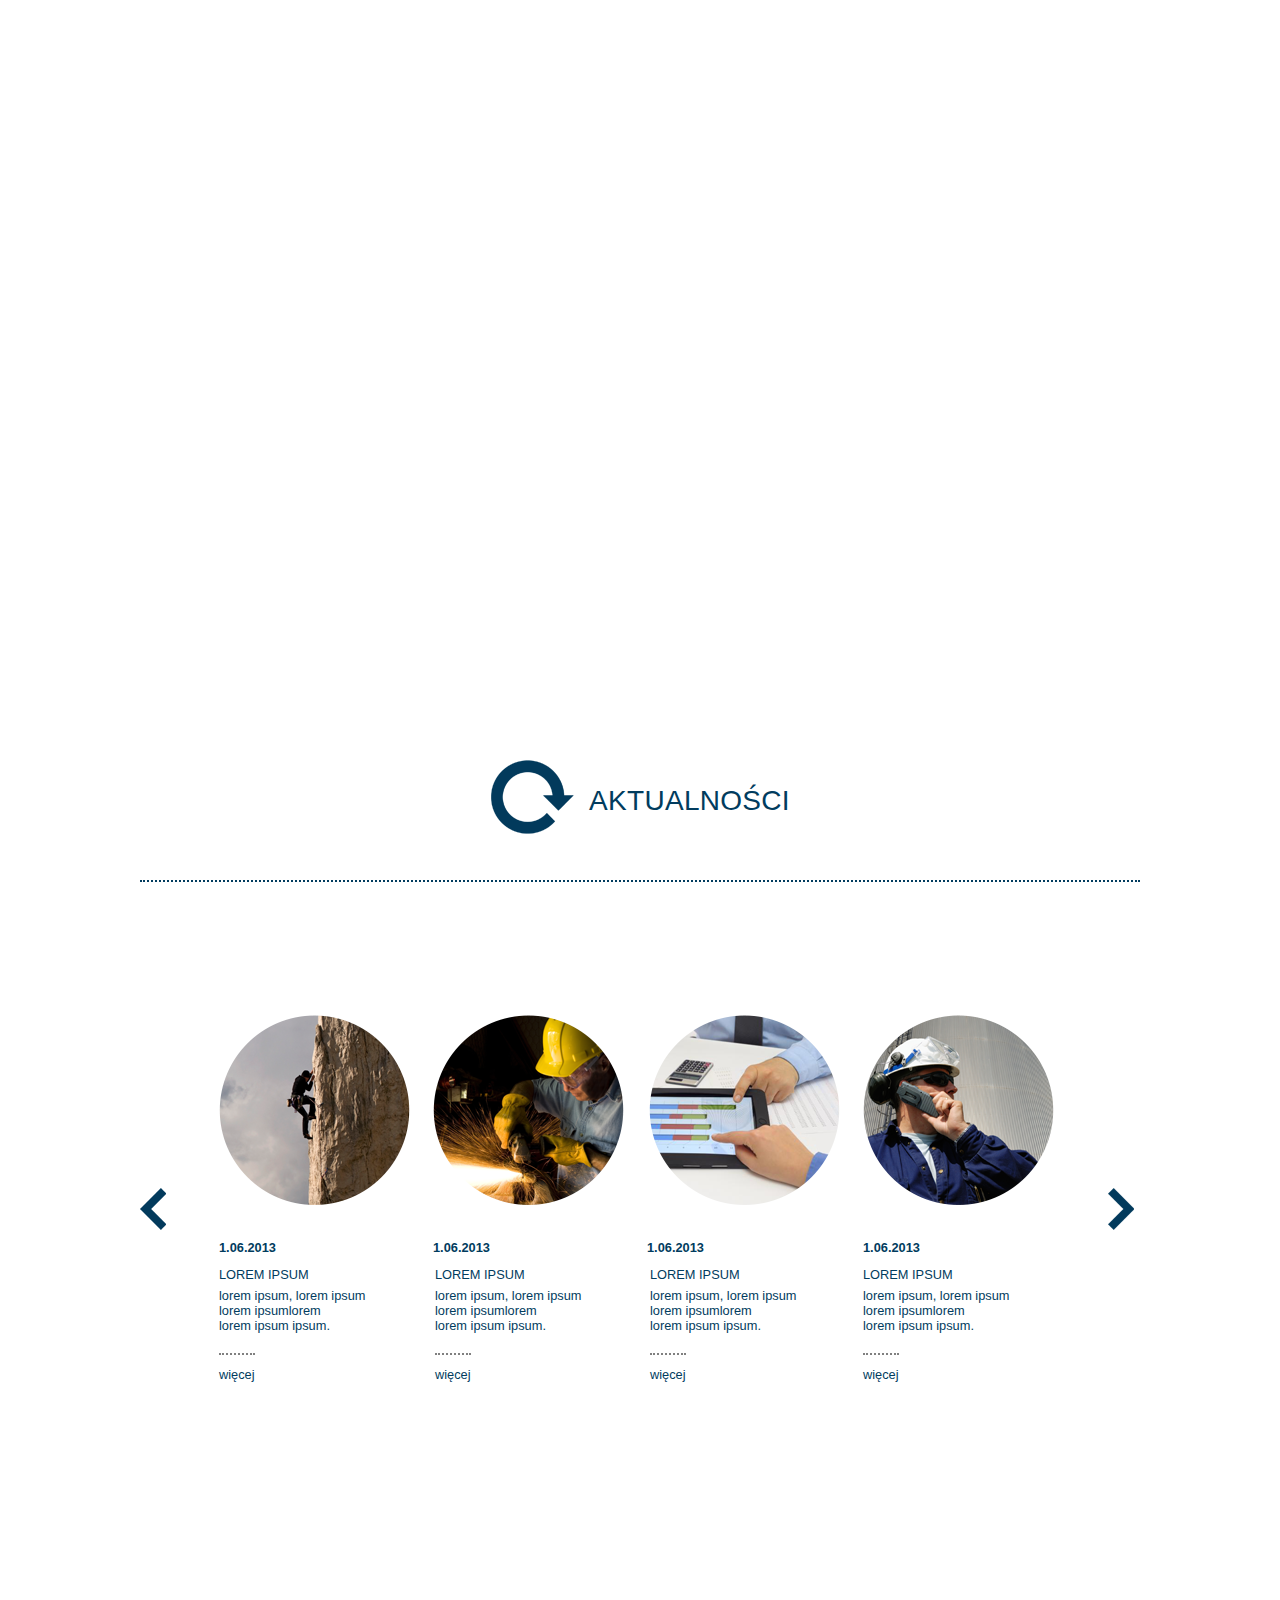
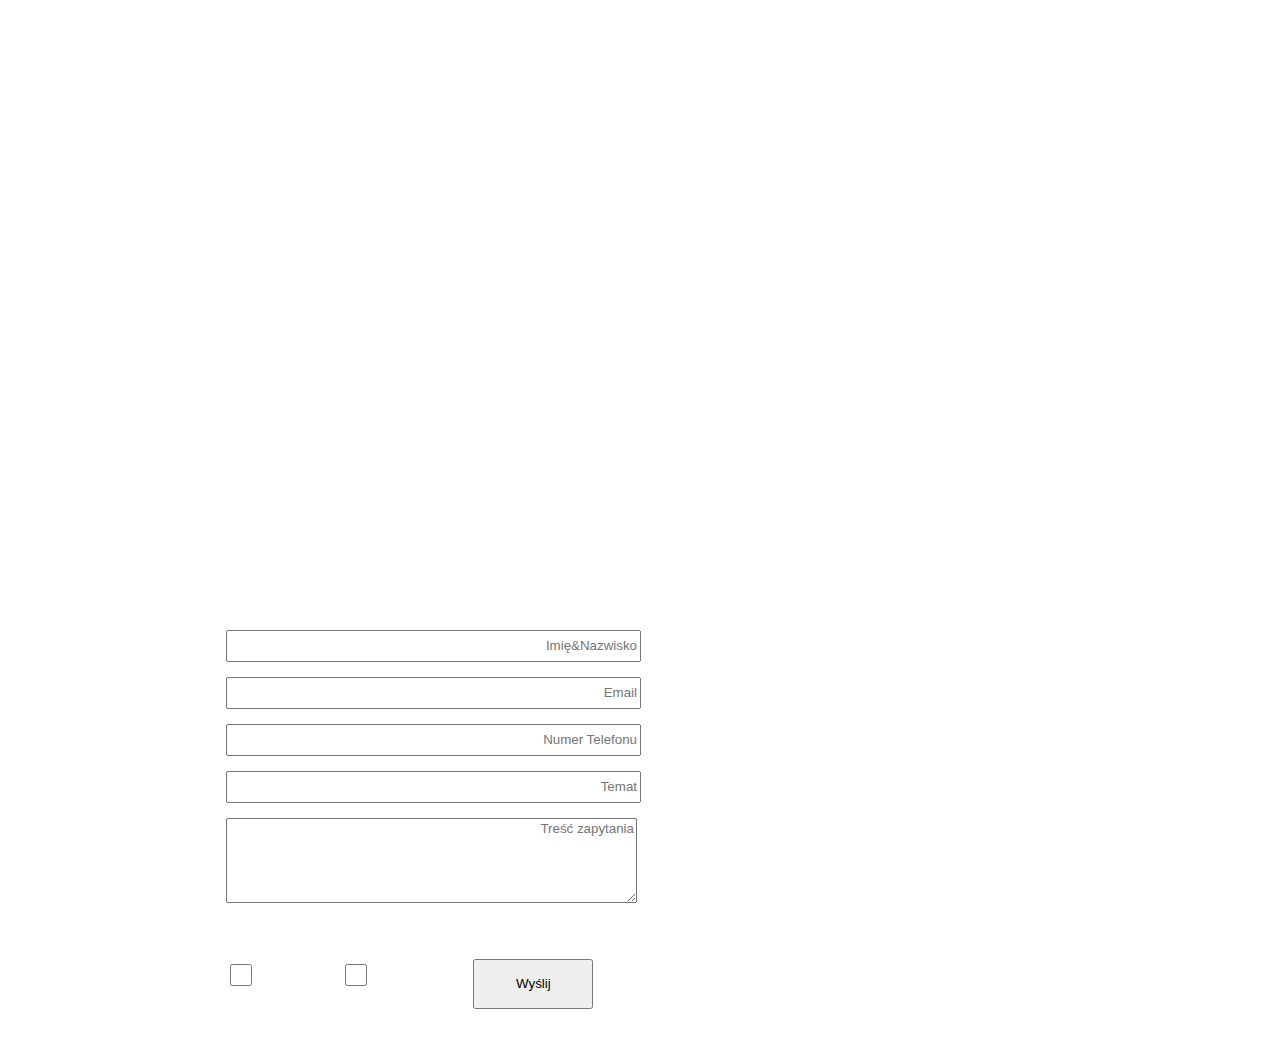
==== commit 8b30221b: "30.04.2019" ====
--- a/zadanie-specjalne/index.html
+++ b/zadanie-specjalne/index.html
@@ -11,6 +11,7 @@
 
     <script src="../jq/jquery-3.4.0.min.js" defer></script>
     <script src="js/script.js" defer></script>
+
 
 </head>
 <body>
@@ -314,10 +315,10 @@
         <div class="aktualnosci">
             <div class="srodkowanie">
                 <div class="naglowek"  style="width:300px">
-                    <img src="grafika/icon-aktualnosci.png">
-                    <h1>AKTUALNOŚCI</h1>
-                </div>
-                <hr>
+                    <img style="margin-left: 1px;margin-top: 42px;" src="grafika/icon-aktualnosci.png">
+                    <h1 style="font-size: 1.75em;padding-top: 67px;margin-right: -2px;">AKTUALNOŚCI</h1>
+                </div>
+                <hr style="margin-top:2px;">
                 <div class="mini-karuzela">
                     <img id="strzalka-w-lewo" class="strzalki" src="grafika/strzalka-w-lewo.png">
                     <div class="opcja">
@@ -328,27 +329,86 @@
                         <a href="#" class="wiecej">więcej</a>
                     </div>
                     <div class="opcja">
+                        <img src="grafika/aktualnosci4.png">
+                        <h3>1.06.2013</h3>
+                        <h2 style="margin-left:2px;">LOREM IPSUM</h2>
+                        <p style="margin-left:2px;">lorem ipsum, lorem ipsum<br>lorem ipsumlorem<br>lorem ipsum ipsum.</p>
+                        <a style="margin-left:2px;" href="#" class="wiecej">więcej</a>
+                    </div>
+                    <div class="opcja">
+                        <img style="margin-left:2px;" src="grafika/aktualnosci3.png">
+                        <h3>1.06.2013</h3>
+                        <h2 style="margin-left:3px;">LOREM IPSUM</h2>
+                        <p style="margin-left:3px;">lorem ipsum, lorem ipsum<br>lorem ipsumlorem<br>lorem ipsum ipsum.</p>
+                        <a style="margin-left:3px;" href="#" class="wiecej">więcej</a>
+                    </div>
+                    <div class="opcja">
                         <img src="grafika/aktualnosci2.png">
                         <h3>1.06.2013</h3>
                         <h2>LOREM IPSUM</h2>
                         <p>lorem ipsum, lorem ipsum<br>lorem ipsumlorem<br>lorem ipsum ipsum.</p>
                         <a href="#" class="wiecej">więcej</a>
                     </div>
-                    <div class="opcja">
-                        <img src="grafika/aktualnosci3.png">
-                        <h3>1.06.2013</h3>
-                        <h2>LOREM IPSUM</h2>
-                        <p>lorem ipsum, lorem ipsum<br>lorem ipsumlorem<br>lorem ipsum ipsum.</p>
-                        <a href="#" class="wiecej">więcej</a>
-                    </div>
-                    <div class="opcja">
-                        <img src="grafika/aktualnosci4.png">
-                        <h3>1.06.2013</h3>
-                        <h2>LOREM IPSUM</h2>
-                        <p>lorem ipsum, lorem ipsum<br>lorem ipsumlorem<br>lorem ipsum ipsum.</p>
-                        <a href="#" class="wiecej">więcej</a>
-                    </div>
-                    <img id="strzalka-w-prawo" class="strzalki" src="grafika/strzalka-w-prawo.png">
+                <img id="strzalka-w-prawo" class="strzalki" src="grafika/strzalka-w-prawo.png">
+                </div>
+            </div>
+        </div>
+    </div>
+
+    <div id="kontakt" class="plansza" style="height:900px;">
+        <div class="kontakt">
+            <div style="width:836px;" class="srodkowanie">
+                <div style="margin-top:45px;padding-right:27px;" class="naglowek-bialy">
+                    <img style="margin-left: 12px;" src="grafika/icon-user.png">
+                    <h1 style="letter-spacing: 3px;padding-top: 26px;margin-right: -27px;">KONTAKT</h1>
+                </div>
+                <hr>
+                <div class="adresy">
+                    <div style="margin-left:-4px;" class="dane-kontaktowe">
+                        <p style="margin-bottom:37px;">SIMPLE S.A.</p>
+                        <p>ul. Bronisława Czecha 49/51</p>
+                        <p style="margin-bottom:38px;">04-555 Warszawa</p>
+                        <p>tel.: (22) 812-58-98</p>
+                        <p style="margin-bottom:38px;">fax.: (22) 815-49-83</p>
+                        <p>simple@simple.com.pl</p>
+                    </div>
+                    <div style="margin-left:-10px;" class="dane-kontaktowe">
+                        <p>SIMPLE S.A. - Ośrodek Badawczo</p>
+                        <p style="margin-bottom:37px;">-Rozwojowy Lublin</p>
+                        <p>ul. Wolska 11A/4</p>
+                        <p style="margin-bottom:38px;">20-411 Lublin</p>
+                        <p style="margin-bottom:38px;">tel. kom: _48 696 001 286</p>
+                        <p>lublin@simple.com.pl</p>
+                    </div>
+                    <div style="margin-right: -31px;" class="dane-kontaktowe">
+                        <p style="margin-bottom:37px;">SIMPLE S.A. - oddział Rzeszów</p>
+                        <p>ul. Rejtana 53A</p>
+                        <p style="margin-bottom:38px;">35-326 Rzeszów</p>
+                        <p>tel, kom.: +48 696 001 235</p>
+                        <p style="margin-bottom:38px;">fax.: (17) 865 42 41</p>
+                        <p>rzeszow@simple.com.pl</p>
+                    </div>
+                </div>
+                <hr style="padding-top:0;">
+                <div class="druga-czesc">
+                    <div class="formularz">
+                        <form>
+                            <h2>ZADAJ PYTANIE</h2>
+                            <input type="text" name="imie" id="imie" placeholder="Imię&Nazwisko">
+                            <input type="text" name="email" id="email" placeholder="Email">
+                            <input type="text" name="numer" id="numer" placeholder="Numer Telefonu">
+                            <input type="text" name="temat" id="temat" placeholder="Temat">
+                            <textarea placeholder="Treść zapytania"></textarea>
+                            <label>Wybierz rodzaj prezentacji</label>
+                            <label class="wybor">
+                                <input type="checkbox" name="prezentacja" id="siedziba">W siedzibie
+                            </label>
+                            <label class="wybor">
+                                <input type="checkbox" name="prezentacja" id="mutimedialna">Multimedialna
+                            </label>
+                            <input type="submit" id="wyslij" value="Wyślij">
+                        </textarea>
+                    </div>
                 </div>
             </div>
         </div>
--- a/zadanie-specjalne/css/style.css
+++ b/zadanie-specjalne/css/style.css
@@ -497,22 +497,37 @@
     margin-top:140px;
     align-items: center;
     justify-content: stretch;
+    font-size: 0.8em;
+}
+.mini-karuzela h3{
+    font-size: 1em;
+    margin-top:32px;
+}
+.mini-karuzela h2{
+    font-size: 1em;
+    font-weight: 100;
+}
+.mini-karuzela p{
+    margin-top:-5px;
+    margin-bottom:34px
 }
 .strzalki{
     height: 42px;
 }
 #strzalka-w-lewo{
     margin-right:30px;
+    margin-top: 14px;
 }
 #strzalka-w-prawo{
-    margin-left:20px;
+    margin-left: 54px;
+    margin-top: 14px;
 }
 .strzalki:hover{
     cursor:pointer;
 }
 .opcja{
-    margin-left:20px;
-    margin-right:20px;
+    margin-top: -7px;
+    margin-left: 23px;
     color:#013C5E;
 }
 .opcja p{
@@ -522,6 +537,70 @@
     text-decoration: none;
     color:#013C5E;
     border-top:2px dotted grey;
-    padding-top:5px;
-    margin-top:5px;
+    padding-top:12px;
+}
+
+/* KONTAKT */
+
+.kontakt hr{
+    border-style: dotted;
+    border-color: white;
+    border-width: 0 0 2px 0;
+    padding-top: 5px;
+}
+.adresy{
+    width:100%;
+    display: flex;
+    margin: 37px auto;
+    justify-content: space-between;
+}
+.dane-kontaktowe{
+    color:white;
+    width:255px;
+}
+.dane-kontaktowe p{
+    line-height:3px;
+}
+.formularz{
+    color:white;
+    width:407px;
+    margin-top:43px;
+    margin-left: 4px;
+}
+.formularz h2{
+    font-weight: 100;
+    margin-right: -5px;
+    font-size: 1em;
+}
+.formularz input, .formularz textarea, .formularz label, .formularz h2{
+    display:block;
+    font-family: 'Nunito', sans-serif;
+    height: 26px;
+    margin-bottom: 15px;
+    text-align: right;
+}
+.formularz input[type=text]{
+    width:407px;
+}
+.formularz textarea{
+    width: 405px;
+    height: 79px;
+}
+.formularz label{
+    width:260px;
+    text-align:left;
+}
+.formularz input[type=checkbox]{
+    width: 22px;
+}
+.formularz .wybor{
+    display:inline;
+}
+.formularz input[type=submit]{
+    width:120px;
+    height:50px;
+    text-align: center;
+}
+.formularz input[type=checkbox], .formularz input[type=submit]{
+    display:inline;
 }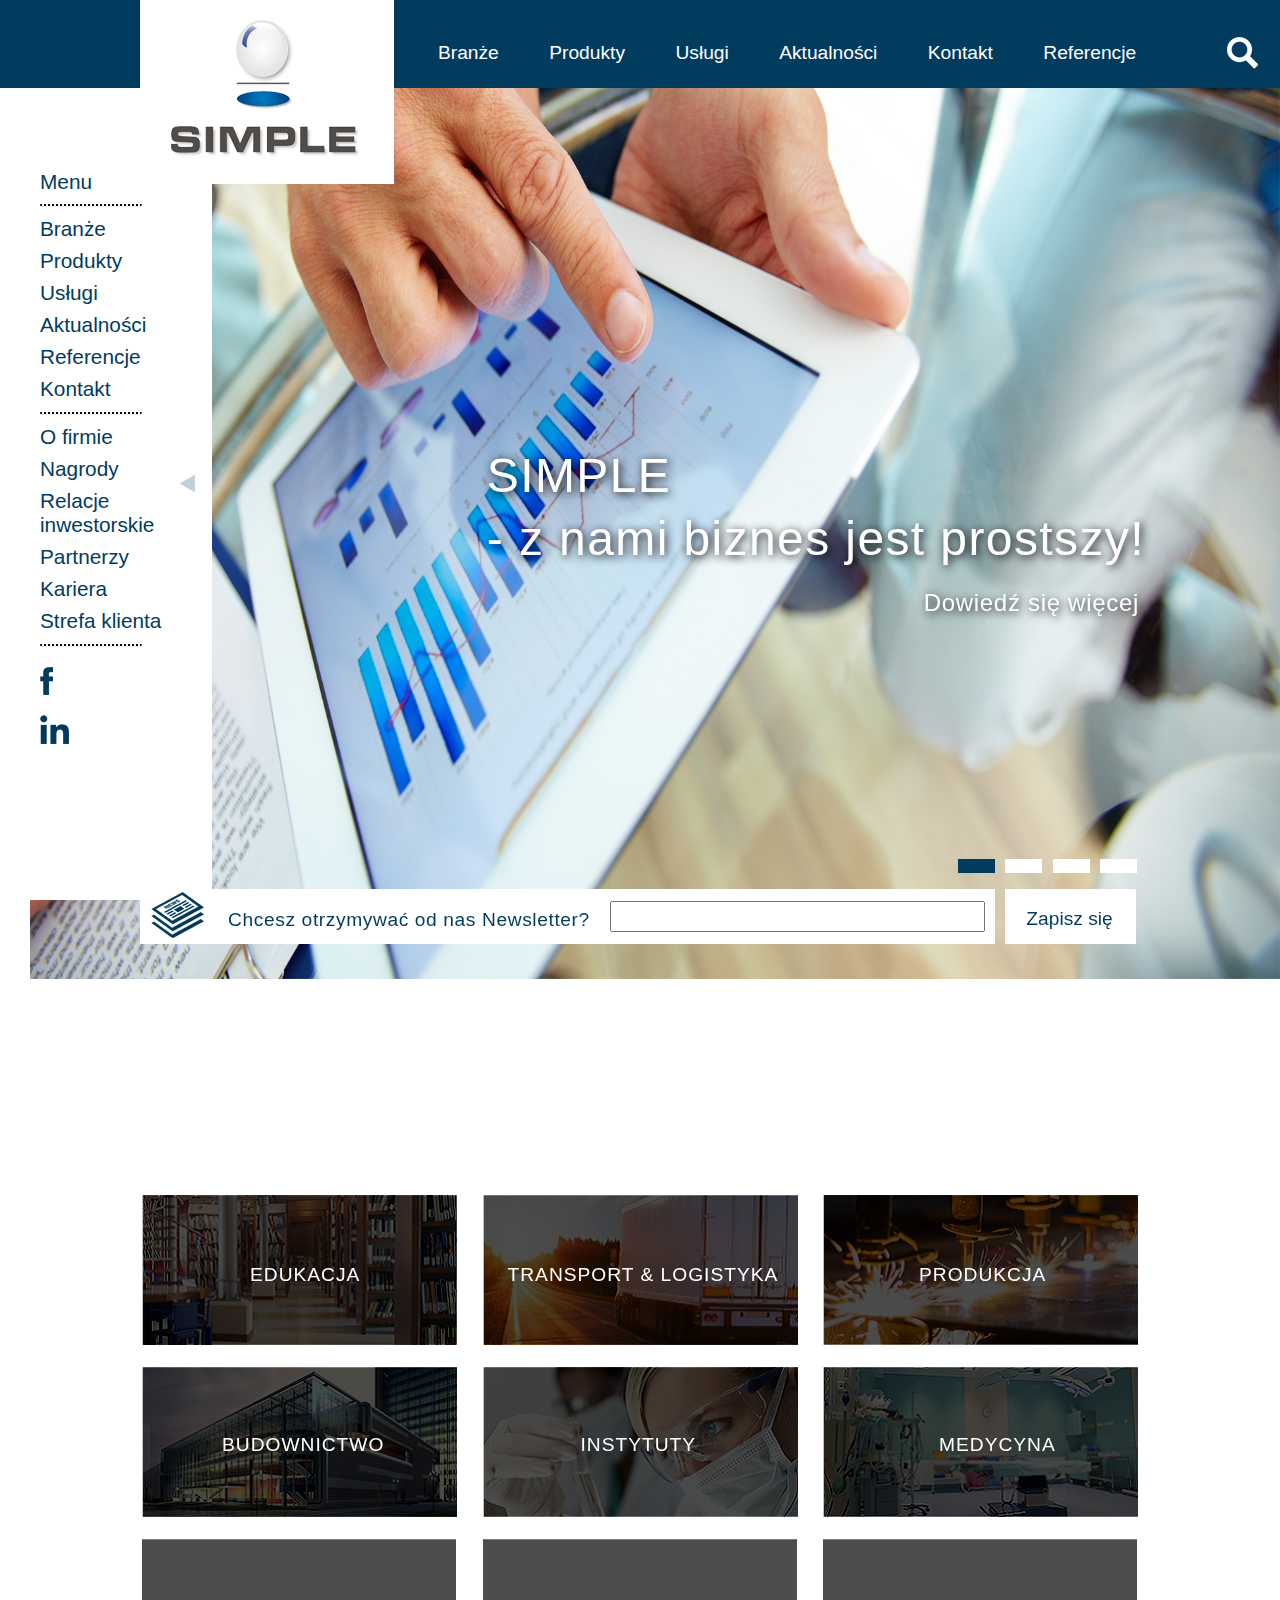
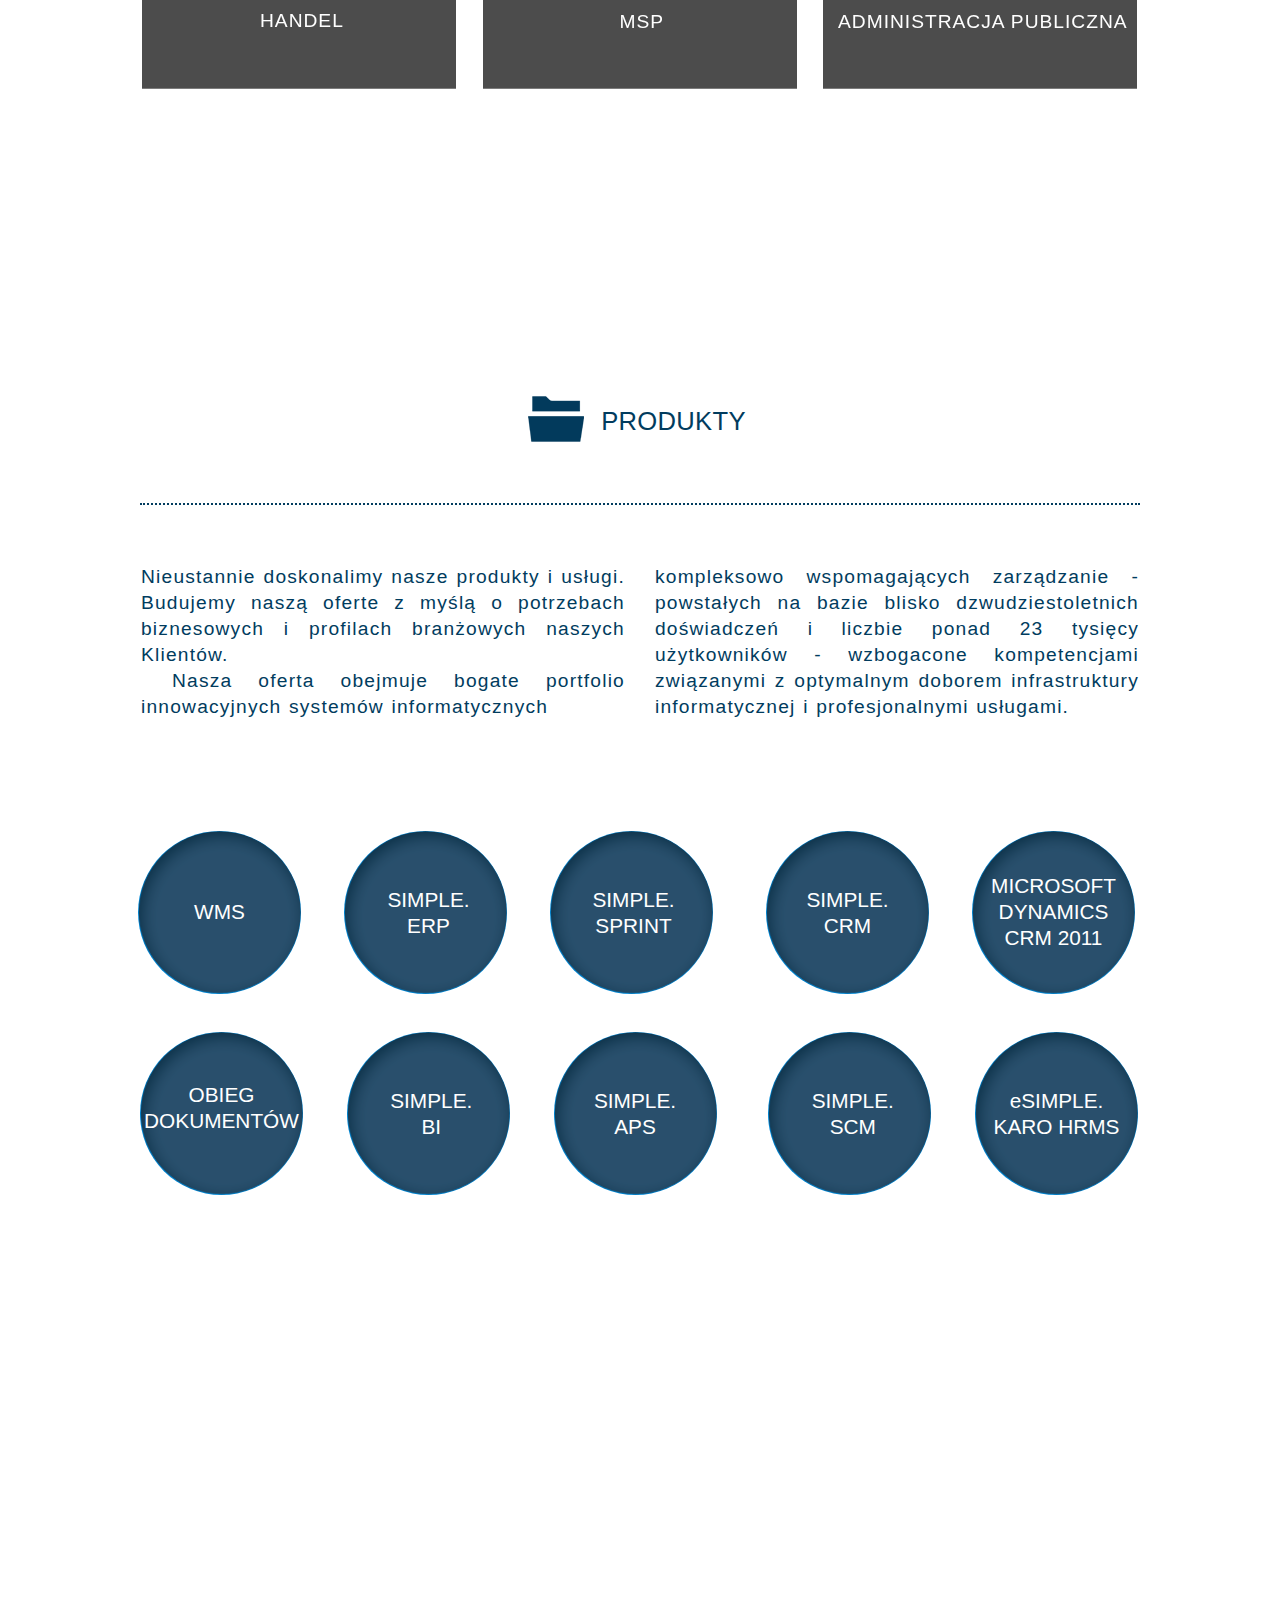
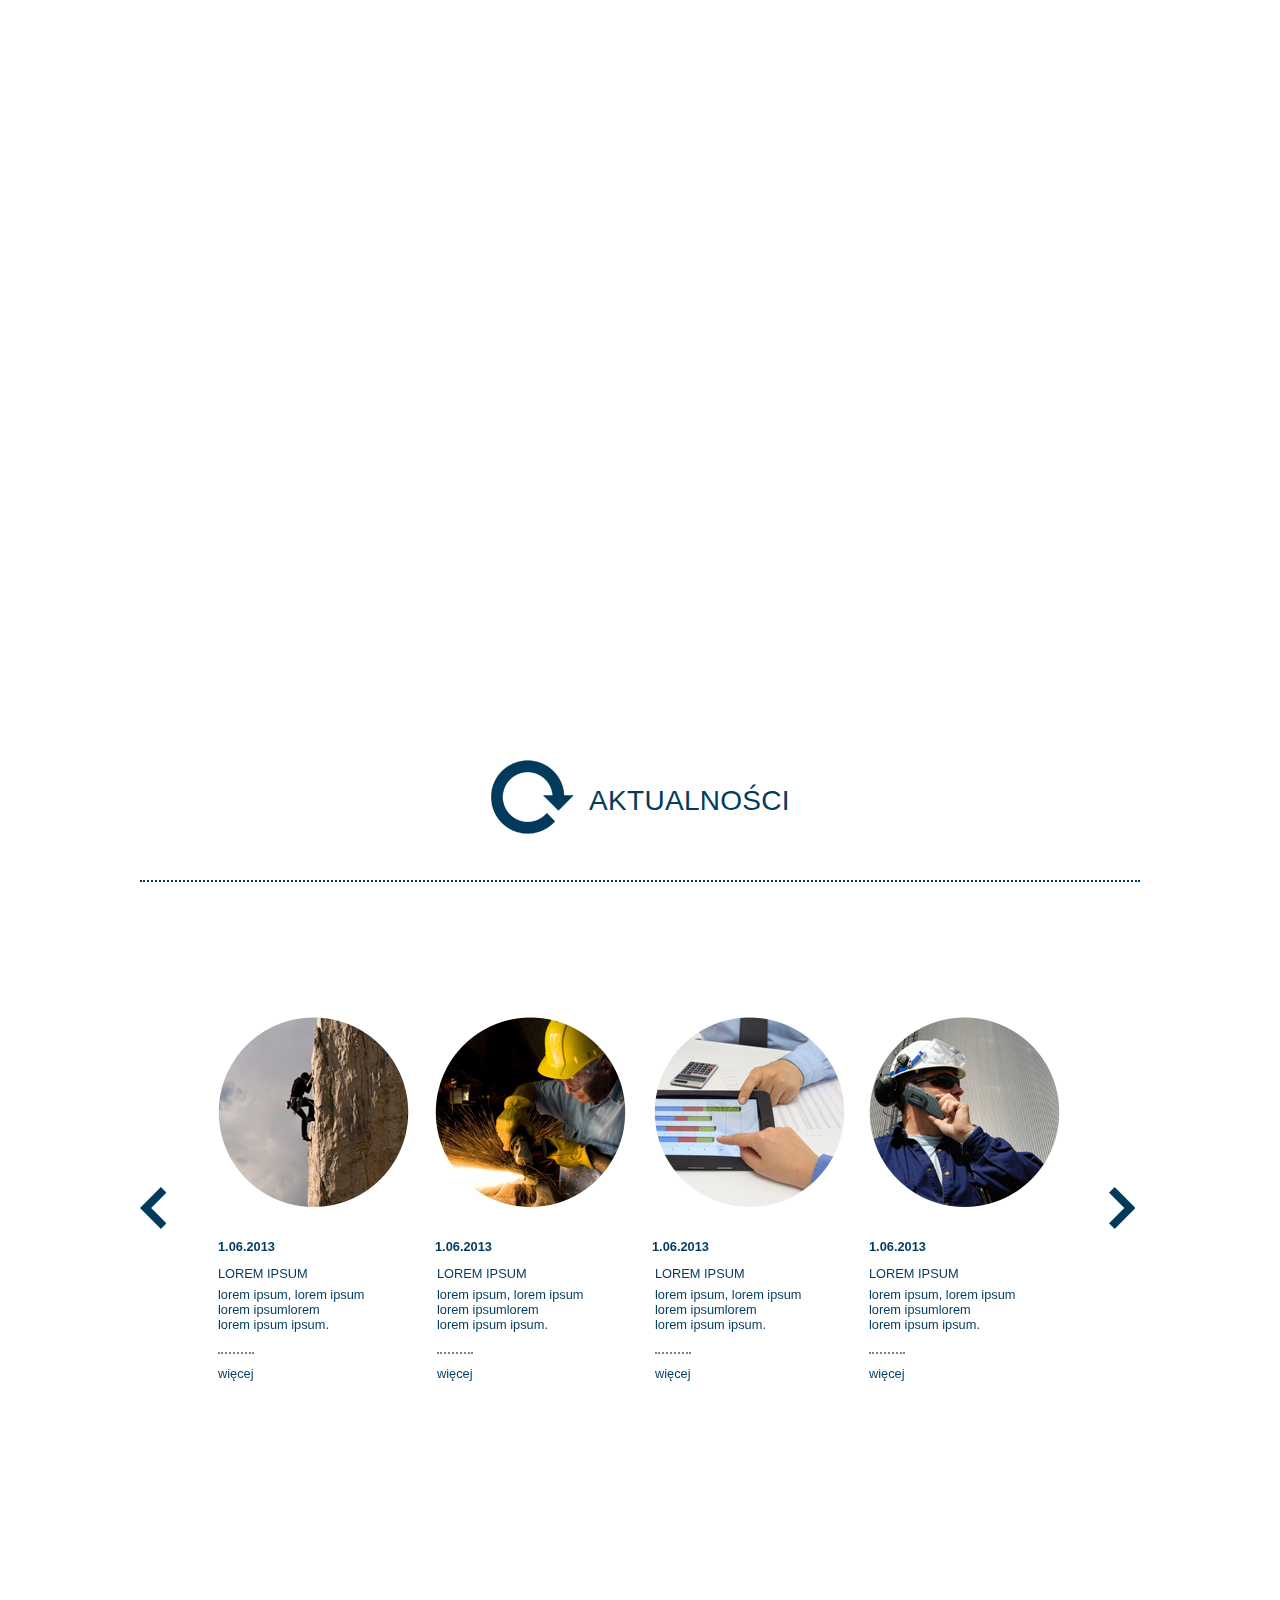
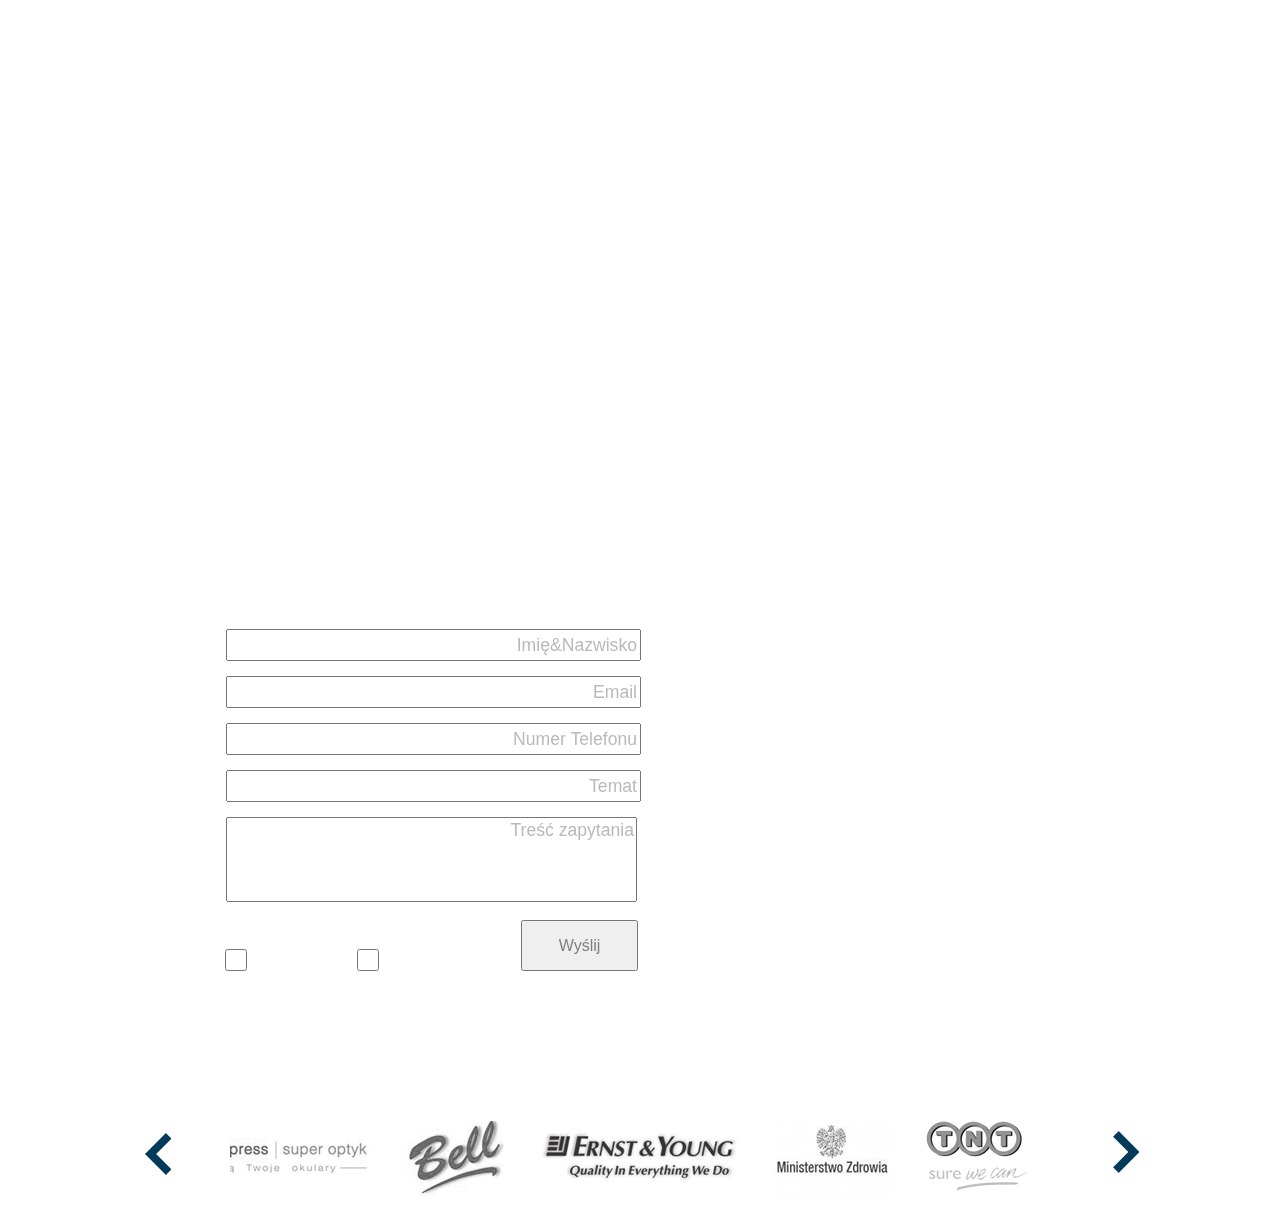
==== commit 52f810db: "06.05.2019" ====
--- a/zadanie-specjalne/index.html
+++ b/zadanie-specjalne/index.html
@@ -8,14 +8,11 @@
     <title>Zadanie Specjalne</title>
 
     <link rel="stylesheet" href="css/style.css">
-
-    <script src="../jq/jquery-3.4.0.min.js" defer></script>
-    <script src="js/script.js" defer></script>
-
+    <link rel="stylesheet" type="text/css" href="../slick/slick.css"/>
+    <link rel="stylesheet" type="text/css" href="../slick/slick-theme.css"/>
 
 </head>
 <body>
-    <!--
         <div class="menu">
             <ul>
                 <li><a href="#">Menu</a></li>
@@ -43,7 +40,6 @@
         <div class="do-rozwiniecia">
             <img id="strzalka-zwrotna-menu" src="grafika/strzalka.png">
         </div>
-    -->
 
     <div class="plansza" style="height:979px;">
         <div class="baner">
@@ -311,7 +307,7 @@
         </div>
     </div>
 
-    <div id="aktualnosci" class="plansza biale-tlo" style="height:987px;">
+    <div id="aktualnosci" class="plansza biale-tlo" style="height:984px;">
         <div class="aktualnosci">
             <div class="srodkowanie">
                 <div class="naglowek"  style="width:300px">
@@ -319,38 +315,66 @@
                     <h1 style="font-size: 1.75em;padding-top: 67px;margin-right: -2px;">AKTUALNOŚCI</h1>
                 </div>
                 <hr style="margin-top:2px;">
+                <img id="strzalka-w-lewo" class="strzalki" src="grafika/strzalka-w-lewo.png">
                 <div class="mini-karuzela">
-                    <img id="strzalka-w-lewo" class="strzalki" src="grafika/strzalka-w-lewo.png">
-                    <div class="opcja">
-                        <img src="grafika/aktualnosci1.png">
-                        <h3>1.06.2013</h3>
-                        <h2>LOREM IPSUM</h2>
-                        <p>lorem ipsum, lorem ipsum<br>lorem ipsumlorem<br>lorem ipsum ipsum.</p>
-                        <a href="#" class="wiecej">więcej</a>
-                    </div>
-                    <div class="opcja">
-                        <img src="grafika/aktualnosci4.png">
-                        <h3>1.06.2013</h3>
-                        <h2 style="margin-left:2px;">LOREM IPSUM</h2>
-                        <p style="margin-left:2px;">lorem ipsum, lorem ipsum<br>lorem ipsumlorem<br>lorem ipsum ipsum.</p>
-                        <a style="margin-left:2px;" href="#" class="wiecej">więcej</a>
-                    </div>
-                    <div class="opcja">
-                        <img style="margin-left:2px;" src="grafika/aktualnosci3.png">
-                        <h3>1.06.2013</h3>
-                        <h2 style="margin-left:3px;">LOREM IPSUM</h2>
-                        <p style="margin-left:3px;">lorem ipsum, lorem ipsum<br>lorem ipsumlorem<br>lorem ipsum ipsum.</p>
-                        <a style="margin-left:3px;" href="#" class="wiecej">więcej</a>
-                    </div>
-                    <div class="opcja">
-                        <img src="grafika/aktualnosci2.png">
-                        <h3>1.06.2013</h3>
-                        <h2>LOREM IPSUM</h2>
-                        <p>lorem ipsum, lorem ipsum<br>lorem ipsumlorem<br>lorem ipsum ipsum.</p>
-                        <a href="#" class="wiecej">więcej</a>
-                    </div>
+                        <div class="opcja">
+                            <img src="grafika/aktualnosci1.png">
+                            <h3>1.06.2013</h3>
+                            <h2>LOREM IPSUM</h2>
+                            <p>lorem ipsum, lorem ipsum<br>lorem ipsumlorem<br>lorem ipsum ipsum.</p>
+                            <a href="#" class="wiecej">więcej</a>
+                        </div>
+                        <div class="opcja">
+                            <img src="grafika/aktualnosci4.png">
+                            <h3>1.06.2013</h3>
+                            <h2 style="margin-left:2px;">LOREM IPSUM</h2>
+                            <p style="margin-left:2px;">lorem ipsum, lorem ipsum<br>lorem ipsumlorem<br>lorem ipsum ipsum.</p>
+                            <a style="margin-left:2px;" href="#" class="wiecej">więcej</a>
+                        </div>
+                        <div class="opcja">
+                            <img style="margin-left:2px;" src="grafika/aktualnosci3.png">
+                            <h3>1.06.2013</h3>
+                            <h2 style="margin-left:3px;">LOREM IPSUM</h2>
+                            <p style="margin-left:3px;">lorem ipsum, lorem ipsum<br>lorem ipsumlorem<br>lorem ipsum ipsum.</p>
+                            <a style="margin-left:3px;" href="#" class="wiecej">więcej</a>
+                        </div>
+                        <div class="opcja">
+                            <img src="grafika/aktualnosci2.png">
+                            <h3>1.06.2013</h3>
+                            <h2>LOREM IPSUM</h2>
+                            <p>lorem ipsum, lorem ipsum<br>lorem ipsumlorem<br>lorem ipsum ipsum.</p>
+                            <a href="#" class="wiecej">więcej</a>
+                        </div>
+                        <div class="opcja">
+                            <img src="grafika/aktualnosci1.png">
+                            <h3>1.06.2013</h3>
+                            <h2>LOREM IPSUM</h2>
+                            <p>lorem ipsum, lorem ipsum<br>lorem ipsumlorem<br>lorem ipsum ipsum.</p>
+                            <a href="#" class="wiecej">więcej</a>
+                        </div>
+                        <div class="opcja">
+                            <img src="grafika/aktualnosci4.png">
+                            <h3>1.06.2013</h3>
+                            <h2 style="margin-left:2px;">LOREM IPSUM</h2>
+                            <p style="margin-left:2px;">lorem ipsum, lorem ipsum<br>lorem ipsumlorem<br>lorem ipsum ipsum.</p>
+                            <a style="margin-left:2px;" href="#" class="wiecej">więcej</a>
+                        </div>
+                        <div class="opcja">
+                            <img style="margin-left:2px;" src="grafika/aktualnosci3.png">
+                            <h3>1.06.2013</h3>
+                            <h2 style="margin-left:3px;">LOREM IPSUM</h2>
+                            <p style="margin-left:3px;">lorem ipsum, lorem ipsum<br>lorem ipsumlorem<br>lorem ipsum ipsum.</p>
+                            <a style="margin-left:3px;" href="#" class="wiecej">więcej</a>
+                        </div>
+                        <div class="opcja">
+                            <img src="grafika/aktualnosci2.png">
+                            <h3>1.06.2013</h3>
+                            <h2>LOREM IPSUM</h2>
+                            <p>lorem ipsum, lorem ipsum<br>lorem ipsumlorem<br>lorem ipsum ipsum.</p>
+                            <a href="#" class="wiecej">więcej</a>
+                        </div>
+                </div>
                 <img id="strzalka-w-prawo" class="strzalki" src="grafika/strzalka-w-prawo.png">
-                </div>
             </div>
         </div>
     </div>
@@ -358,7 +382,7 @@
     <div id="kontakt" class="plansza" style="height:900px;">
         <div class="kontakt">
             <div style="width:836px;" class="srodkowanie">
-                <div style="margin-top:45px;padding-right:27px;" class="naglowek-bialy">
+                <div style="margin-top:49px;padding-right:27px;" class="naglowek-bialy">
                     <img style="margin-left: 12px;" src="grafika/icon-user.png">
                     <h1 style="letter-spacing: 3px;padding-top: 26px;margin-right: -27px;">KONTAKT</h1>
                 </div>
@@ -370,15 +394,15 @@
                         <p style="margin-bottom:38px;">04-555 Warszawa</p>
                         <p>tel.: (22) 812-58-98</p>
                         <p style="margin-bottom:38px;">fax.: (22) 815-49-83</p>
-                        <p>simple@simple.com.pl</p>
+                        <p><a href="mailto:simple@simple.com.pl">simple@simple.com.pl</a></p>
                     </div>
                     <div style="margin-left:-10px;" class="dane-kontaktowe">
                         <p>SIMPLE S.A. - Ośrodek Badawczo</p>
                         <p style="margin-bottom:37px;">-Rozwojowy Lublin</p>
                         <p>ul. Wolska 11A/4</p>
                         <p style="margin-bottom:38px;">20-411 Lublin</p>
-                        <p style="margin-bottom:38px;">tel. kom: _48 696 001 286</p>
-                        <p>lublin@simple.com.pl</p>
+                        <p style="margin-bottom:38px;">tel. kom: +48 696 001 286</p>
+                        <p><a href="mailto:lublin@simple.com.pl">lublin@simple.com.pl</a></p>
                     </div>
                     <div style="margin-right: -31px;" class="dane-kontaktowe">
                         <p style="margin-bottom:37px;">SIMPLE S.A. - oddział Rzeszów</p>
@@ -386,7 +410,7 @@
                         <p style="margin-bottom:38px;">35-326 Rzeszów</p>
                         <p>tel, kom.: +48 696 001 235</p>
                         <p style="margin-bottom:38px;">fax.: (17) 865 42 41</p>
-                        <p>rzeszow@simple.com.pl</p>
+                        <p><a href="mailto:rzeszow@simple.com.pl">rzeszow@simple.com.pl</a></p>
                     </div>
                 </div>
                 <hr style="padding-top:0;">
@@ -399,19 +423,65 @@
                             <input type="text" name="numer" id="numer" placeholder="Numer Telefonu">
                             <input type="text" name="temat" id="temat" placeholder="Temat">
                             <textarea placeholder="Treść zapytania"></textarea>
-                            <label>Wybierz rodzaj prezentacji</label>
+                            <label><p>Wybierz rodzaj prezentacji</p></label>
+                            <input type="submit" id="wyslij" value="Wyślij">
                             <label class="wybor">
                                 <input type="checkbox" name="prezentacja" id="siedziba">W siedzibie
                             </label>
                             <label class="wybor">
                                 <input type="checkbox" name="prezentacja" id="mutimedialna">Multimedialna
                             </label>
-                            <input type="submit" id="wyslij" value="Wyślij">
                         </textarea>
                     </div>
-                </div>
-            </div>
-        </div>
-    </div>
+                    <div class="social-media">
+                        <h2>SOCIAL MEDIA</h2>
+                        <a style="margin-top: -18px;"href="https://www.facebook.com/SimpleS.A.Warszawa"><img src="grafika/logo-fb-biale.png" alt="facebook"></a>
+                        <a href="https://twitter.com/SIMPLEerp"><img src="grafika/icon-twitter.png" alt="twitter"></a>
+                        <a href="https://plus.google.com/+SimplePlSIMPLE"><img src="grafika/logo-g+-biale.png" alt="google plus"></a>
+                        <a href="http://www.linkedin.com/company/41370?trk=tyah"><img src="grafika/logo-in-biale.png" alt="linked in"></a>
+                    </div>
+                    <div class="praca">
+                        <h2>PRACA</h2>
+                        <p>
+                            Zainteresowane osoby prosimy o przesłanie CV wraz z listem motywacyjnym na adres:
+                        </p>
+                        <p style="margin-top:45px;">
+                            <a href="mailto:praca@simple.com.pl">praca@simple.com.pl</a>
+                        </p>
+                        <p style="margin-top:83px;">
+                            <a href="#">Zobacz nasze oferty...</a>
+                        </p>
+                    </div>
+                </div>
+                <hr style="padding-top: 35px;">
+                <div class="powrot"><a href="#"">Powrót na górę strony</a></div>
+            </div>
+        </div>
+    </div>
+
+    <div id="referencje" class="plansza biale-tlo" style="height:145px;">
+        <div class="referencje">
+            <div class="srodkowanie">
+                <img id="strzalka-w-lewo-2" class="strzalki" src="grafika/strzalka-w-lewo.png">
+                <div class="karuzela-referencje">
+                    <img style="margin-top: 9px;" src="grafika/logo-ernst-young.png">
+                    <img style="margin-top: -6px;" src="grafika/logo-ministerstwo-zdrowia.png">
+                    <img src="grafika/logo-tnt.png">
+                    <img style="margin-top: 17px;" src="grafika/logo-vision-express.png">
+                    <img style="margin-top: -4px;" src="grafika/logo-bell.png">
+                    <img style="margin-top: 9px;" src="grafika/logo-ernst-young.png">
+                    <img style="margin-top: -6px;" src="grafika/logo-ministerstwo-zdrowia.png">
+                    <img src="grafika/logo-tnt.png">
+                    <img style="margin-top: 17px;" src="grafika/logo-vision-express.png">
+                    <img style="margin-top: -4px;" src="grafika/logo-bell.png">
+                </div>
+                <img id="strzalka-w-prawo-2" class="strzalki" src="grafika/strzalka-w-prawo.png">
+            </div>
+        </div>
+    </div>
+
+    <script src="../jq/jquery-3.4.0.min.js"></script>
+    <script type="text/javascript" src="../slick/slick.min.js"></script>
+    <script src="js/script.js"></script>
 </body>
 </html>--- a/zadanie-specjalne/css/style.css
+++ b/zadanie-specjalne/css/style.css
@@ -2,6 +2,8 @@
 body{
     font-family: 'Nunito', sans-serif;
     background-image: url("../grafika/tlo.png");
+    background-size: 100%;
+    background-repeat: no-repeat;
     background-attachment: fixed;
     margin:0;
 }
@@ -227,6 +229,9 @@
     color:white;
     text-decoration: none;
 }
+.tekst-na-grafice a:hover{
+    text-decoration: underline;
+}
 .tytul{
     float:right;
 }
@@ -490,14 +495,15 @@
     border-width: 0 0 2px 0;
 }
 .mini-karuzela{
-    width:1000px;
-    display:flex;
+    width:867px;
+    display:inline-flex;
     flex-flow: row;
     margin:auto;
-    margin-top:140px;
+    margin-top: -216px;
     align-items: center;
     justify-content: stretch;
     font-size: 0.8em;
+    margin-left:68px;
 }
 .mini-karuzela h3{
     font-size: 1em;
@@ -513,21 +519,23 @@
 }
 .strzalki{
     height: 42px;
+    display: inline-block;
 }
 #strzalka-w-lewo{
     margin-right:30px;
-    margin-top: 14px;
+    margin-top: 297px;
 }
 #strzalka-w-prawo{
-    margin-left: 54px;
-    margin-top: 14px;
+    margin-right: 5px;
+    margin-top: -194px;
+    float:right;
 }
 .strzalki:hover{
     cursor:pointer;
 }
 .opcja{
-    margin-top: -7px;
-    margin-left: 23px;
+    width:245px;
+    margin-left: 10px;
     color:#013C5E;
 }
 .opcja p{
@@ -539,6 +547,9 @@
     border-top:2px dotted grey;
     padding-top:12px;
 }
+.opcja a:hover{
+    text-decoration: underline;
+}
 
 /* KONTAKT */
 
@@ -554,6 +565,13 @@
     margin: 37px auto;
     justify-content: space-between;
 }
+.adresy a{
+    color:white;
+    text-decoration: none;
+}
+.adresy a:hover{
+    text-decoration: underline;
+}
 .dane-kontaktowe{
     color:white;
     width:255px;
@@ -561,46 +579,137 @@
 .dane-kontaktowe p{
     line-height:3px;
 }
+.druga-czesc{
+    color:white;
+    display:flex;
+    flex-flow: row;
+    margin-top: 30px;
+}
+.druga-czesc h2{
+    font-weight: 100;
+    font-size: 1em;
+    margin-left: -18px;
+}
 .formularz{
-    color:white;
-    width:407px;
-    margin-top:43px;
+    width:418px;
     margin-left: 4px;
 }
 .formularz h2{
-    font-weight: 100;
-    margin-right: -5px;
-    font-size: 1em;
+    margin-right: 5px;
 }
 .formularz input, .formularz textarea, .formularz label, .formularz h2{
     display:block;
     font-family: 'Nunito', sans-serif;
     height: 26px;
-    margin-bottom: 15px;
     text-align: right;
+}
+.formularz textarea, .formularz input{
+    font-size:1.1em;
+}
+::placeholder{
+    opacity:0.5;
 }
 .formularz input[type=text]{
     width:407px;
+    margin-bottom: 15px;
 }
 .formularz textarea{
     width: 405px;
     height: 79px;
+    resize: none;
 }
 .formularz label{
     width:260px;
+    margin-bottom: 16px;
     text-align:left;
+    display:inline-block;
 }
 .formularz input[type=checkbox]{
     width: 22px;
+    margin-right:10px;
 }
 .formularz .wybor{
     display:inline;
 }
 .formularz input[type=submit]{
+    width: 117px;
+    height: 51px;
+    margin-right: 6px;
+    text-align: center;
+    margin-top: 18px;
+    font-size: 1em;
+    float: right;
+    color:grey;
+}
+.formularz input[type=checkbox], .formularz input[type=submit]{
+    display:inline-block;
+}
+label.wybor{
+    margin-left: -5px;
+    margin-right: 15px;
+}
+.social-media{
     width:120px;
-    height:50px;
+    height:400px;
+    display:flex;
+    flex-flow: column;
+    margin:auto;
+    justify-content: space-between;
+    align-items: center;
+}
+.social-media a{
+    margin-left: -16px;
+}
+.praca{
+    width:210px;
+}
+.praca p{
+    margin-left: -16px;
+    word-spacing: 4px;
+    text-align: left;
+    margin-top: 25px;
+}
+.praca a{
+    color:white;
+    text-decoration: none;
+}
+.praca a:hover{
+    text-decoration: underline;
+}
+.powrot{
     text-align: center;
-}
-.formularz input[type=checkbox], .formularz input[type=submit]{
-    display:inline;
+    margin-left:10px;
+    margin-top:15px;
+}
+.powrot a{
+    text-decoration: none;
+    color:white;
+}
+.powrot a:hover{
+    text-decoration: underline;
+}
+
+/* REFERENCJE */
+
+.referencje{
+    margin-top:28px;
+}
+.karuzela-referencje{
+    width:820px;
+    display:flex;
+    justify-content: space-between;
+    margin:auto;
+    margin-top:-58px;
+}
+.karuzela-referencje img{
+    margin-right:35px;
+}
+#strzalka-w-lewo-2{
+    margin-left: 5px;
+    margin-top: 54px;
+}
+#strzalka-w-prawo-2{
+    margin-right: 1px;
+    margin-top: -66px;
+    float:right;
 }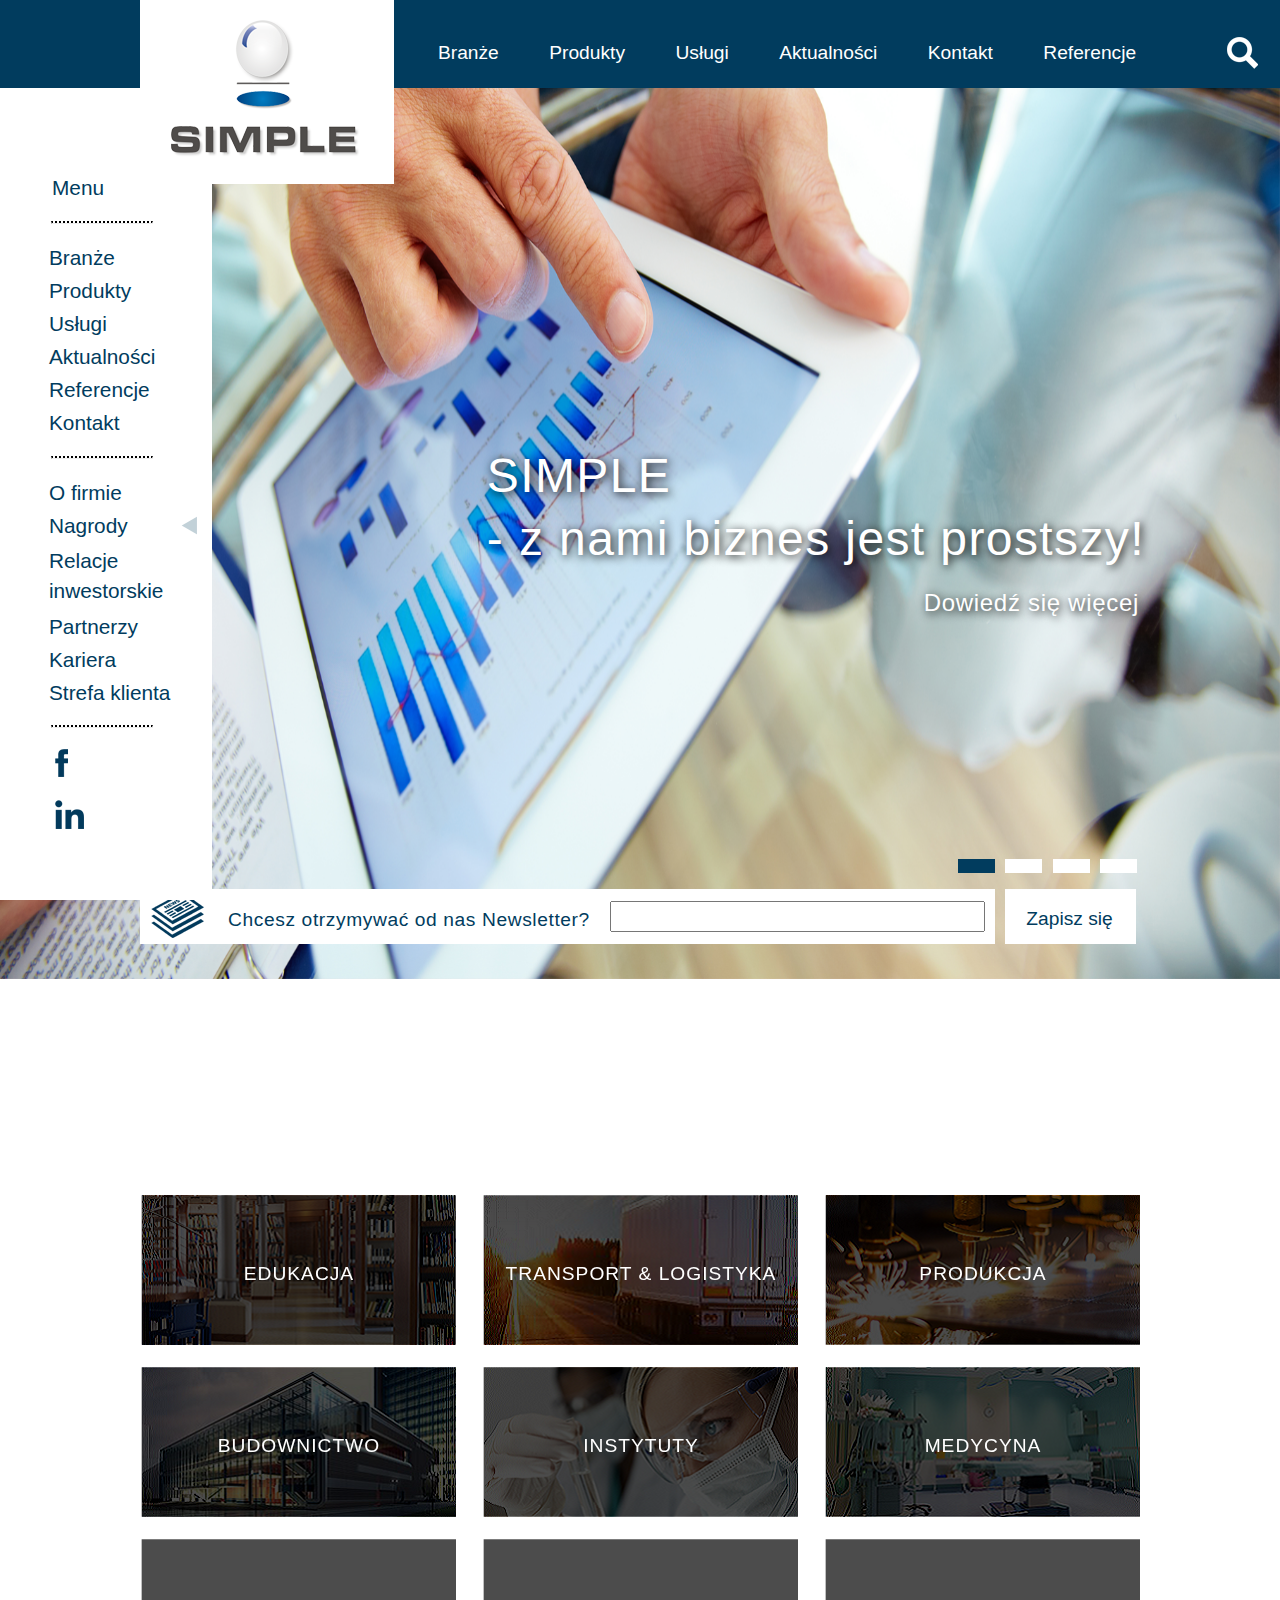
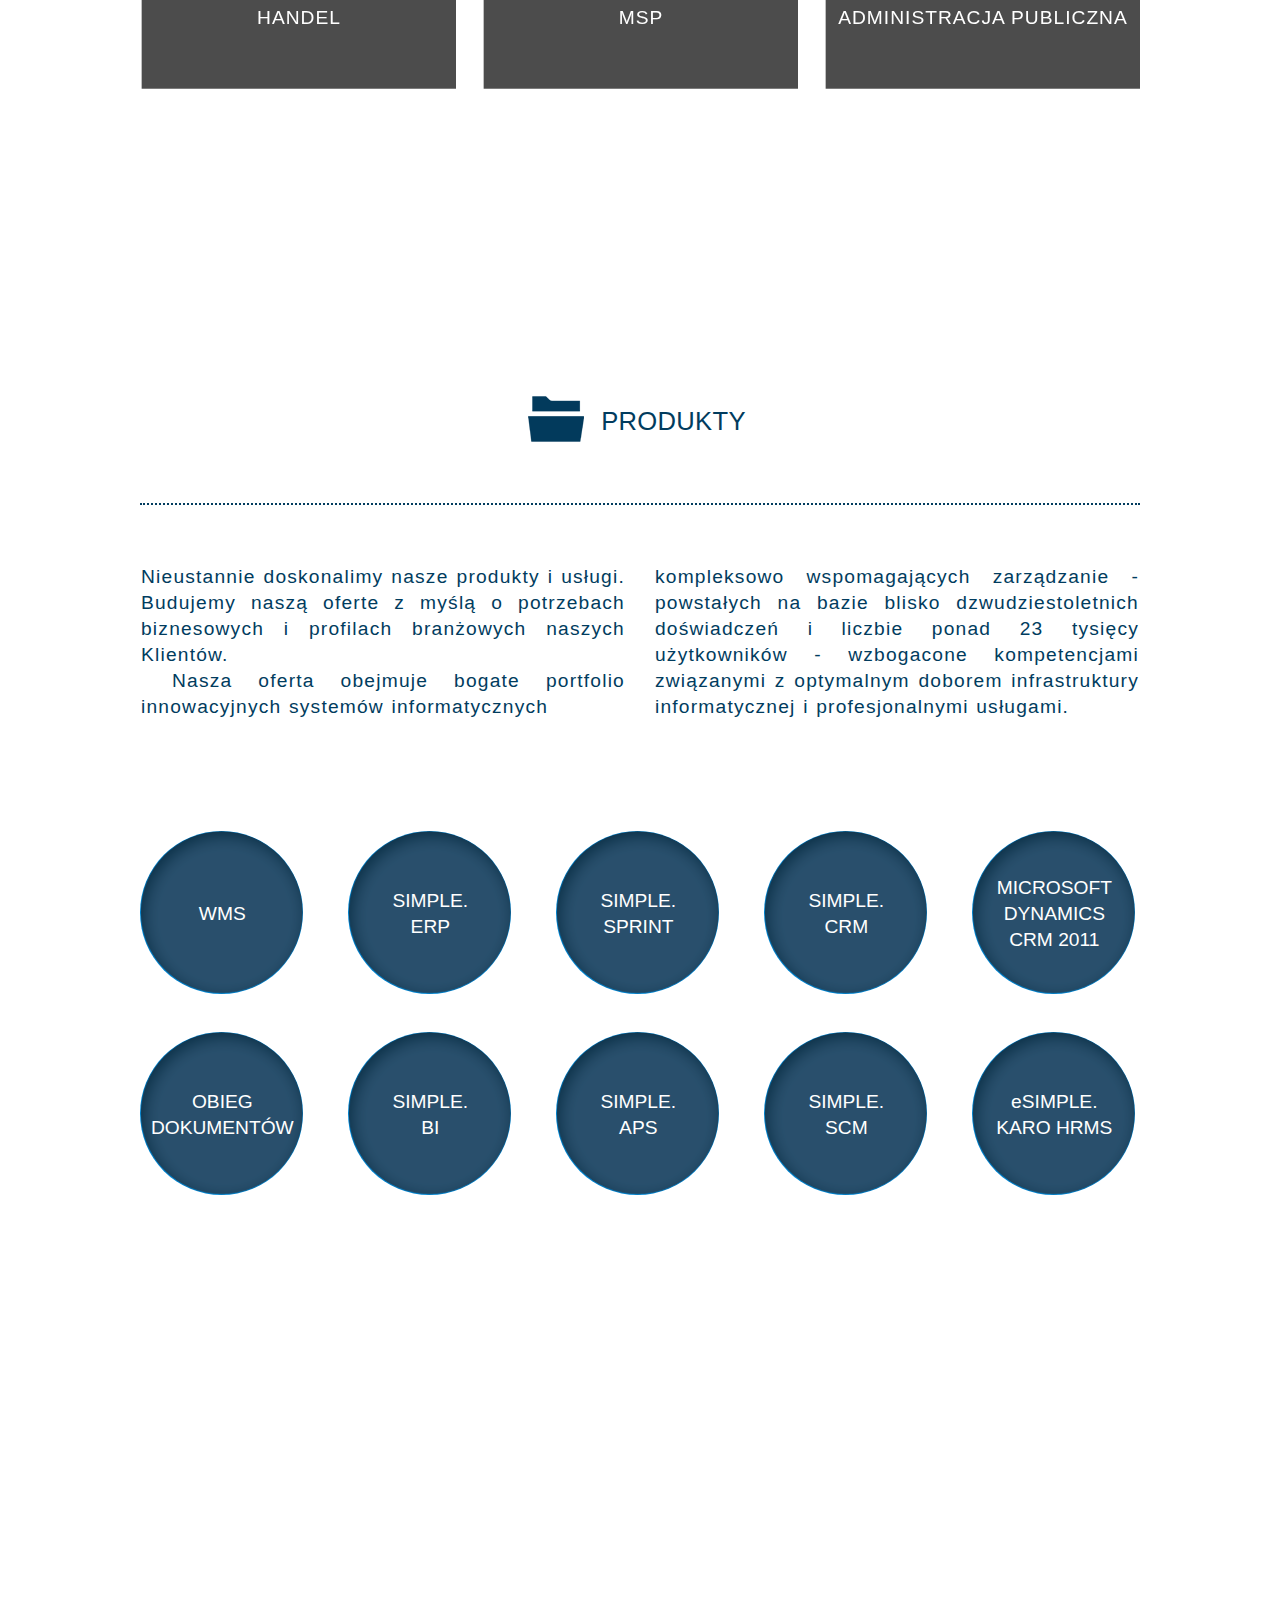
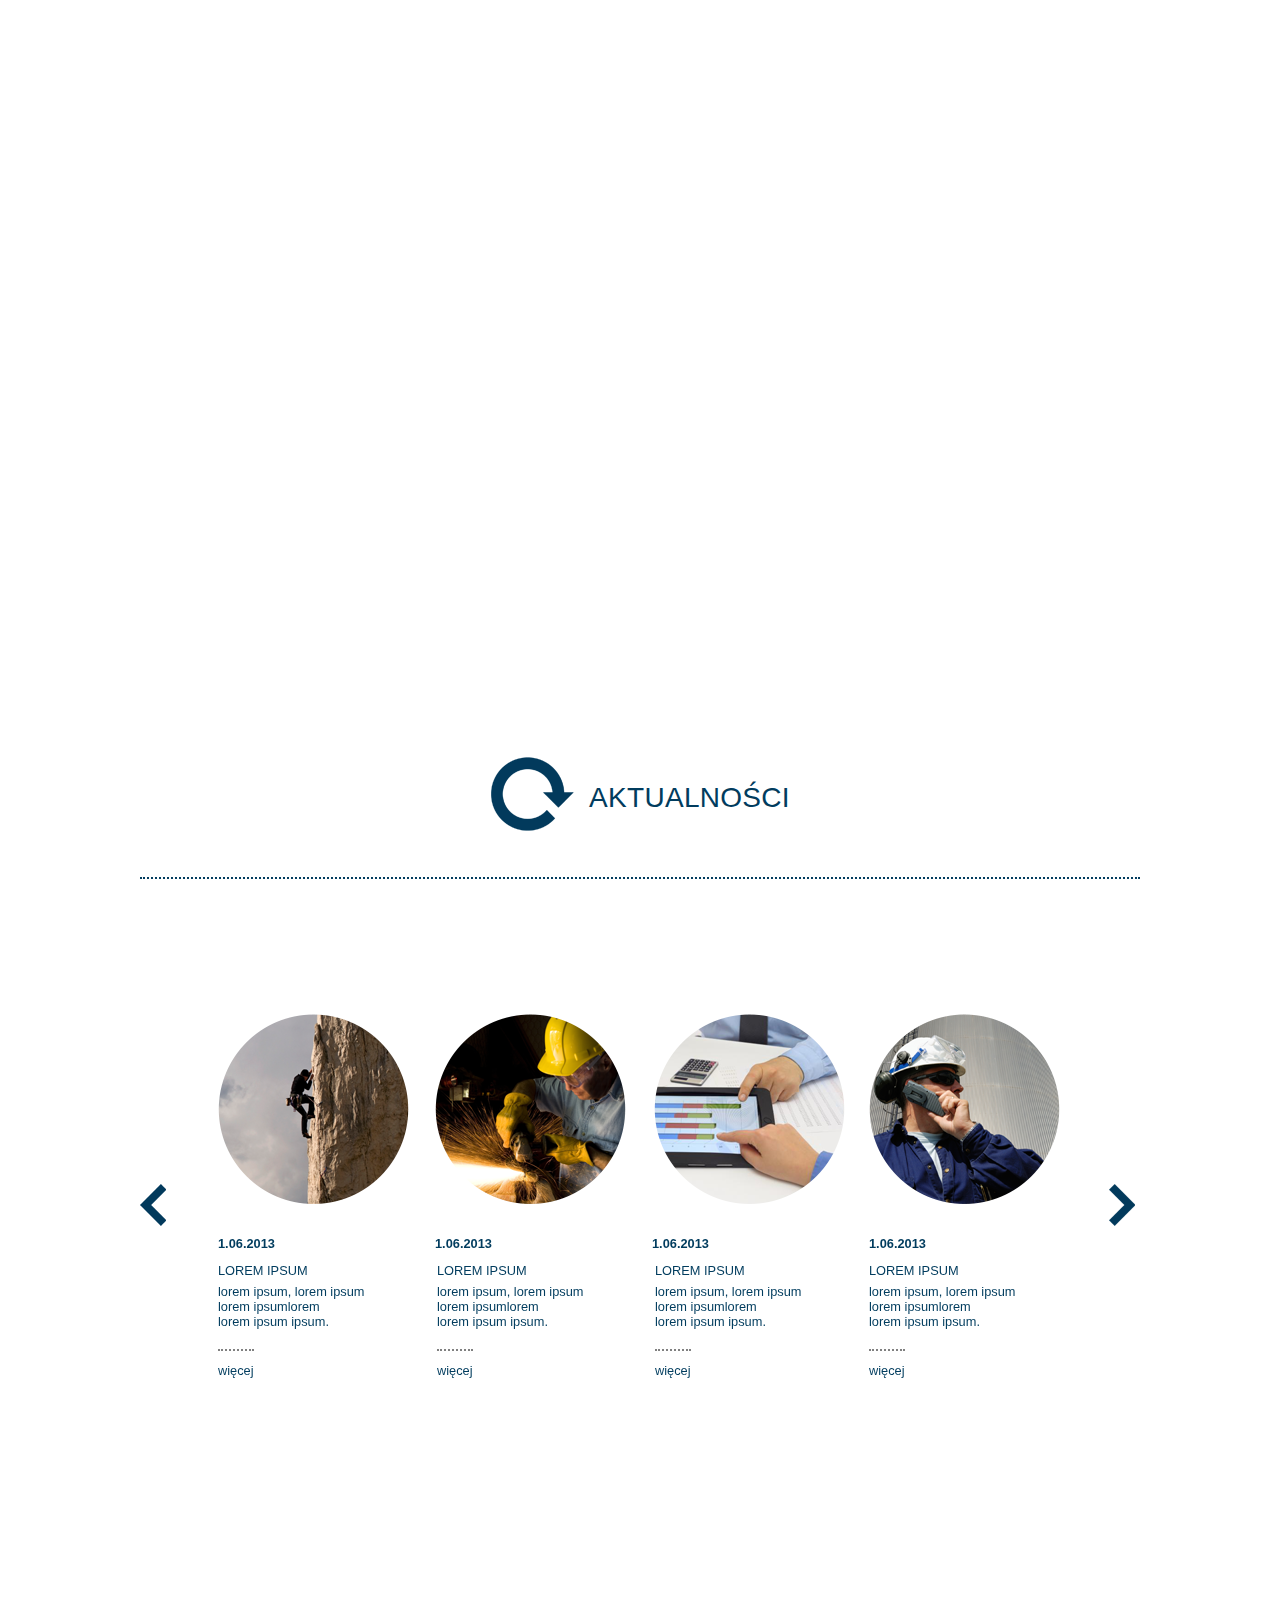
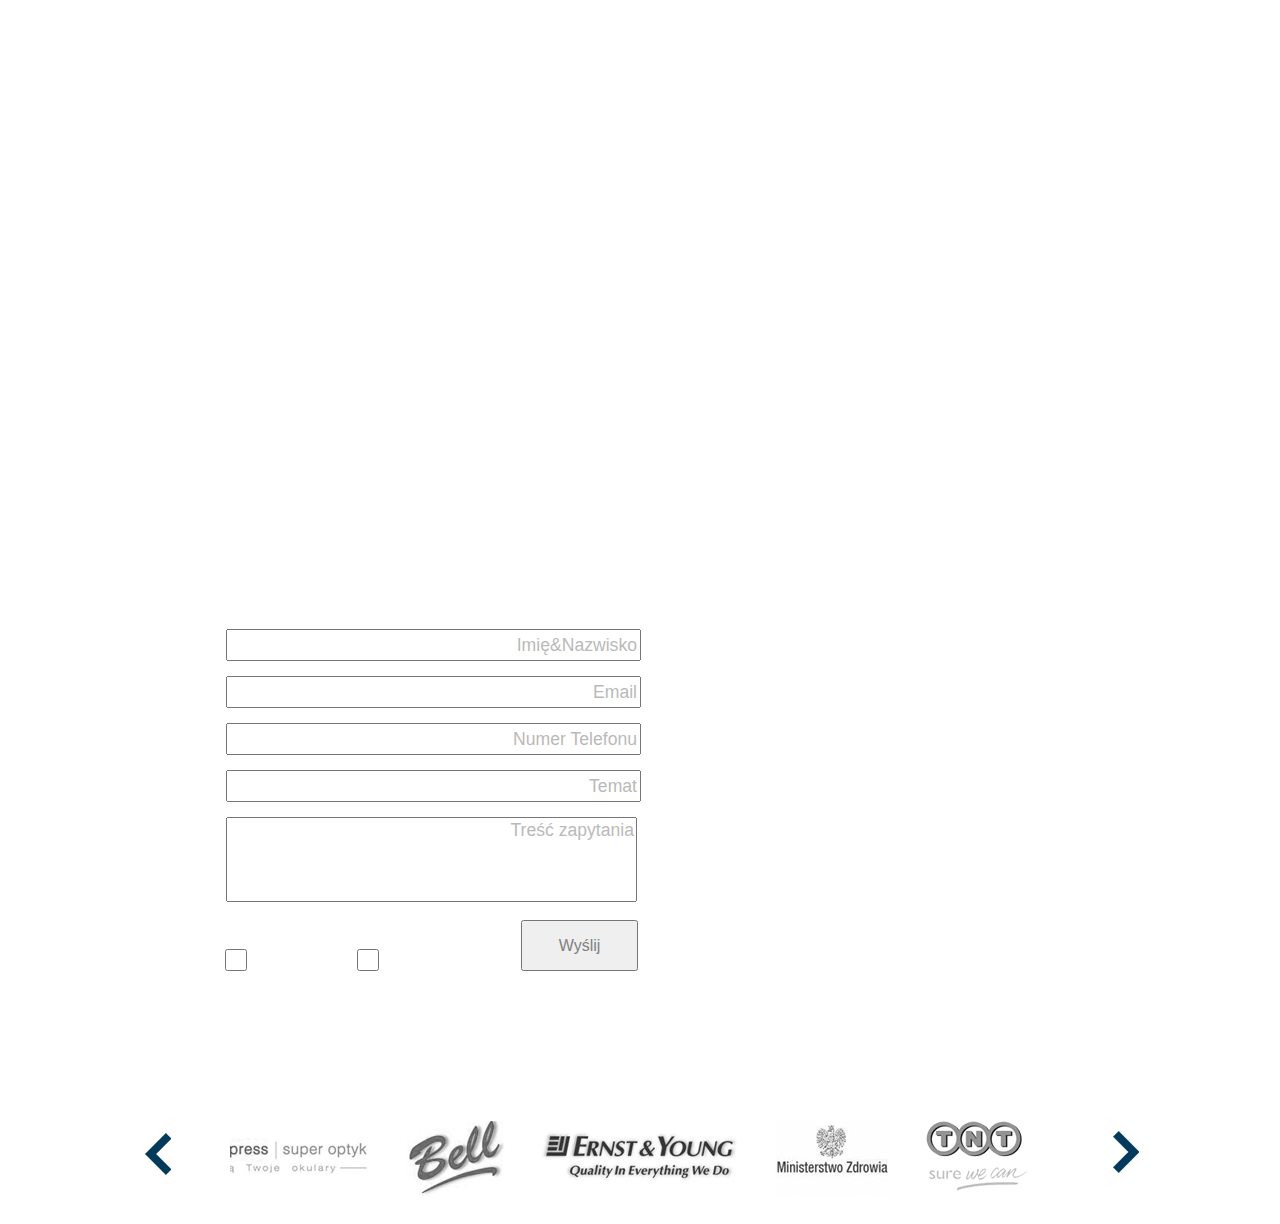
==== commit b7d75c40: "07.05.2019" ====
--- a/zadanie-specjalne/index.html
+++ b/zadanie-specjalne/index.html
@@ -1,487 +1,482 @@
 <!DOCTYPE html>
 <html lang="pl-PL">
-<head>
-    <meta charset="UTF-8">
-    <meta name="viewport" content="width=device-width, initial-scale=1.0">
-    <meta http-equiv="X-UA-Compatible" content="ie=edge">
-
-    <title>Zadanie Specjalne</title>
-
-    <link rel="stylesheet" href="css/style.css">
-    <link rel="stylesheet" type="text/css" href="../slick/slick.css"/>
-    <link rel="stylesheet" type="text/css" href="../slick/slick-theme.css"/>
-
-</head>
-<body>
+    <head>
+        <meta charset="UTF-8">
+        <meta name="viewport" content="width=device-width, initial-scale=1.0">
+        <meta http-equiv="X-UA-Compatible" content="ie=edge">
+
+        <title>Zadanie Specjalne</title>
+
+        <link rel="stylesheet" href="css/style.css">
+        <link rel="stylesheet" type="text/css" href="../slick/slick.css"/>
+        <link rel="stylesheet" type="text/css" href="../slick/slick-theme.css"/>
+    </head>
+    <body>
         <div class="menu">
+            <ul class="menu-poczatek">
+                <li><a id="menu-naglowek" href="#">Menu</a></li>
+            </ul>
+            <hr>
             <ul>
-                <li><a href="#">Menu</a></li>
-                <hr/>
                 <li><a href="#">Branże</a></li>
                 <li><a href="#">Produkty</a></li>
                 <li><a href="#">Usługi</a></li>
                 <li><a href="#">Aktualności</a></li>
                 <li><a href="#">Referencje</a></li>
                 <li><a href="#">Kontakt</a></li>
-                <hr/>
+            </ul>
+            <hr>
+            <ul>
                 <li><a href="#">O firmie</a></li>
                 <li><a href="#">Nagrody</a></li>
-                <li><a href="#">Relacje inwestorskie</a></li>
+                <li><a id="odstep" href="#">Relacje inwestorskie</a></li>
                 <li><a href="#">Partnerzy</a></li>
                 <li><a href="#">Kariera</a></li>
                 <li><a href="#">Strefa klienta</a></li>
-                <hr/>
             </ul>
-            <a href="https://www.facebook.com/SimpleS.A.Warszawa"><img src="grafika/logo-fb.png"></a>
-            <a href="http://www.linkedin.com/company/41370?trk=tyah"><img src="grafika/logo-in.png"></a>
-            <img id="strzalka-menu" src="grafika/strzalka.png">
-        </div>
-
-        <div class="do-rozwiniecia">
-            <img id="strzalka-zwrotna-menu" src="grafika/strzalka.png">
-        </div>
-
-    <div class="plansza" style="height:979px;">
-        <div class="baner">
+            <hr>
+            <a href="https://www.facebook.com/SimpleS.A.Warszawa"><img src="grafika/logo-fb.png" alt="logo facebook"></a>
+            <a href="http://www.linkedin.com/company/41370?trk=tyah"><img id="logo-linked-in" src="grafika/logo-in.png" alt="logo linked in"></a>
+            <img id="strzalka-zwijania" src="grafika/strzalka.png" alt="strzałka zwijania">
+        </div>
+        <div class="zwiniete">
+            <img id="strzalka-rozwijania" src="grafika/strzalka.png" alt="strzałka rozwijania">
+        </div>
+
+        <div id="baner" class="plansza">
+            <div class="baner">
+                <div class="srodkowanie">
+                    <a href="#"><img id="logo-simple" src="grafika/logo-simple.png" alt="logo"></a>
+                    <ul>
+                        <li><a href="#branze">Branże</a></li>
+                        <li><a href="#produkty">Produkty</a></li>
+                        <li><a href="#uslugi">Usługi</a></li>
+                        <li><a href="#aktualnosci">Aktualności</a></li>
+                        <li><a href="#kontakt">Kontakt</a></li>
+                        <li><a href="#referencje">Referencje</a></li>
+                    </ul>
+                    <div class="wyszukiwarka">
+                        <div id="zapytanie">
+                            <input type="text" name="wyszukiwanie">
+                        </div>
+                        <div id="ikona-lupa">
+                            <img src="grafika/icon-szukaj.png" alt="ikona lupy">
+                        </div>
+                    </div>
+                </div>
+            </div>
+            <div class="karuzela">
+                <img id="pierwszy" class="full" src="grafika/glowna1.png" alt="zdjęcie">
+                <img id="drugi" class="full" src="grafika/glowna2.png" alt="zdjęcie">
+                <img id="trzeci" class="full" src="grafika/glowna3.png" alt="zdjęcie">
+                <img id="czwarty" class="full" src="grafika/glowna4.png" alt="zdjęcie">
+            </div>
+            <div id="pierwszy-tekst" class="tekst-na-grafice">
+                <div class="tytul">
+                    <h1 class="pierwsza-linijka">SIMPLE</h1>
+                    <h1 class="druga-linijka">- z nami biznes jest prostszy!</h1>
+                    <a href="#"><h4>Dowiedź się więcej</h4></a>
+                </div>
+            </div>
+            <div id="drugi-tekst" class="tekst-na-grafice">
+                <div class="tytul">
+                    <h1 class="pierwsza-linijka">SIMPLE</h1>
+                    <h1 class="druga-linijka">- z nami biznes jest prostszy!</h1>
+                    <a href="#"><h4>Dowiedź się więcej</h4></a>
+                </div>
+            </div>
+            <div id="trzeci-tekst" class="tekst-na-grafice">
+                <div class="tytul">
+                    <h1 class="pierwsza-linijka">SIMPLE</h1>
+                    <h1 class="druga-linijka">- z nami biznes jest prostszy!</h1>
+                    <a href="#"><h4>Dowiedź się więcej</h4></a>
+                </div>
+            </div>
+            <div id="czwarty-tekst" class="tekst-na-grafice">
+                <div class="tytul">
+                    <h1 class="pierwsza-linijka">SIMPLE</h1>
+                    <h1 class="druga-linijka">- z nami biznes jest prostszy!</h1>
+                    <a href="#"><h4>Dowiedź się więcej</h4></a>
+                </div>
+            </div>
+            <div class="dolna-sekcja">
+                <div class="przyciski">
+                    <button id="pierwszy-przycisk"></button>
+                    <button id="drugi-przycisk"></button>
+                    <button id="trzeci-przycisk"></button>
+                    <button id="czwarty-przycisk"></button>
+                </div>
+                <div class="newsletter">
+                    <div class="newsletter-zgloszenie">
+                        <img src="grafika/icon-newsletter.png" alt="ikona newslettera">
+                        <label>Chcesz otrzymywać od nas Newsletter?</label>
+                        <input type="text" name="newsletter">
+                    </div>
+                    <input type="submit" id="zapisz-sie" value="Zapisz się">
+                </div>
+            </div>
+        </div>
+
+        <div id="branze" class="plansza">
             <div class="srodkowanie">
-                <a href="#"><img id="logo-simple" src="grafika/logo-simple.png" alt="logo"></a>
-                <ul>
-                    <li><a href="#branze">Branże</a></li>
-                    <li><a href="#produkty">Produkty</a></li>
-                    <li><a href="#uslugi">Usługi</a></li>
-                    <li><a href="#aktualnosci">Aktualności</a></li>
-                    <li><a href="#kontakt">Kontakt</a></li>
-                    <li><a href="#referencje">Referencje</a></li>
-                </ul>
-                <div class="wyszukiwarka">
-                    <div id="zapytanie">
-                        <input type="text" name="wyszukiwanie">
-                    </div>
-                    <div id="ikona-lupa">
-                        <img src="grafika/icon-szukaj.png">
-                    </div>
-                </div>
-            </div>
-        </div>
-
-        <div class="karuzela">
-            <img id="pierwszy" class="full" src="grafika/glowna1.png">
-            <img id="drugi" class="full" src="grafika/glowna2.png">
-            <img id="trzeci" class="full" src="grafika/glowna3.png">
-            <img id="czwarty" class="full" src="grafika/glowna4.png">
-        </div>
-        <div id="pierwszy-tekst" class="tekst-na-grafice">
-            <div class="tytul">
-                <h1 class="pierwsza-linijka">SIMPLE</h1>
-                <h1 class="druga-linijka">- z nami biznes jest prostszy!</h1>
-                <a href="#"><h4>Dowiedź się więcej</h4></a>
-            </div>
-        </div>
-        <div id="drugi-tekst" class="tekst-na-grafice">
-            <div class="tytul">
-                <h1 class="pierwsza-linijka">SIMPLE</h1>
-                <h1 class="druga-linijka">- z nami biznes jest prostszy!</h1>
-                <a href="#"><h4>Dowiedź się więcej</h4></a>
-            </div>
-        </div>
-        <div id="trzeci-tekst" class="tekst-na-grafice">
-            <div class="tytul">
-                <h1 class="pierwsza-linijka">SIMPLE</h1>
-                <h1 class="druga-linijka">- z nami biznes jest prostszy!</h1>
-                <a href="#"><h4>Dowiedź się więcej</h4></a>
-            </div>
-        </div>
-        <div id="czwarty-tekst" class="tekst-na-grafice">
-            <div class="tytul">
-                <h1 class="pierwsza-linijka">SIMPLE</h1>
-                <h1 class="druga-linijka">- z nami biznes jest prostszy!</h1>
-                <a href="#"><h4>Dowiedź się więcej</h4></a>
-            </div>
-        </div>
-        <div class="dolna-sekcja">
-            <div class="przyciski">
-                <button id="pierwszy-przycisk"></button>
-                <button id="drugi-przycisk"></button>
-                <button id="trzeci-przycisk"></button>
-                <button id="czwarty-przycisk"></button>
-            </div>
-            <div class="newsletter">
-                <div class="chcesz-newsletter">
-                    <img src="grafika/icon-newsletter.png">
-                    <label>Chcesz otrzymywać od nas Newsletter?</label>
-                    <input type="text" name="newsletter">
-                </div>
-                <input id="zapisz-sie" type="submit" value="Zapisz się">
-            </div>
-        </div>
-    </div>
-
-    <div id="branze" class="plansza" style="height:961px;">
-        <div class="srodkowanie">
-            <div class="branze">
-                <div class="naglowek-bialy">
-                    <img src="grafika/icon-branze.png">
-                    <h1>BRANŻE</h1>
-                </div>
-                <hr>
-                <div class="siatka">
-                    <div class="kafelek">
-                        <p style="margin-left:108px;padding-top:2px;">EDUKACJA</p>
-                        <img class="cien" src="grafika/cien-1.png">
-                        <img class="obraz" src="grafika/edukacja.png">
-                    </div>
-                    <div class="kafelek">
-                        <p style="margin-left:25px;padding-top:2px;">TRANSPORT & LOGISTYKA</p>
-                        <img class="cien" src="grafika/cien-1.png">
-                        <img class="obraz" src="grafika/transport.png">
-                    </div>
-                    <div class="kafelek">
-                        <p style="margin-left:96px;padding-top:2px">PRODUKCJA</p>
-                        <img class="cien" src="grafika/cien-1.png">
-                        <img class="obraz" src="grafika/produkcja.png">
-                    </div>
-                    <div class="kafelek">
-                        <p style="margin-left:80px;">BUDOWNICTWO</p>
-                        <img class="cien" src="grafika/cien-1.png">
-                        <img class="obraz" src="grafika/budownictwo.png">
-                    </div>
-                    <div class="kafelek">
-                        <p style="margin-left:98px;">INSTYTUTY</p>
-                        <img class="cien" src="grafika/cien-1.png">
-                        <img class="obraz" src="grafika/instytuty.png">
-                    </div>
-                    <div class="kafelek">
-                        <p style="margin-left:116px;">MEDYCYNA</p>
-                        <img class="cien" src="grafika/cien-1.png">
-                        <img class="obraz" src="grafika/medycyna.png">
-                    </div>
-                    <div class="kafelek">
-                        <p style="margin-left:118px;padding-top:4px;">HANDEL</p>
-                        <img class="cien-widoczny" src="grafika/cien.png">
-                    </div>
-                    <div class="kafelek">
-                        <p style="margin-left:137px;padding-top:5px;">MSP</p>
-                        <img class="cien-widoczny" src="grafika/cien.png">
-                    </div>
-                    <div class="kafelek">
-                        <p style="margin-left:15px;padding-top:5px">ADMINISTRACJA PUBLICZNA</p>
-                        <img class="cien-widoczny" src="grafika/cien.png">
-                    </div>
-                    <div class="teksty">
-                        <p>SIMPLE to znak rozpoznawczy szerokiej rodziny rozwiązań informatycznych wspomagających zarządzanie obszsarami: finansów obrotu towarowego, personelu, procesu, budownictwa, produkcji, łańcucha dostaw czy relacji z klientami. Od ponad 24 lat dostarczamy wyspecjalizowane usługi integracji rozwiązań informatycznych i</p>
-                    </div>
-                    <div class="teksty" style="margin-left:-4px;">
-                        <p style="margin-bottom:19px;">doradztwa biznesowego. Nasze produkty i usługi znalazły uznanie ponad 3500 klientów.</p>
-                        <p>Jesteśmy ludźmi, którzy doskonale znają Twój biznes. Opierając się na naszym doświadczeniu proponujemy rozwiązania, które powstały w oparciu o</p>
-                    </div>
-                    <div class="teksty">
-                        <p>wiedzę zatrudnianych przez nas ekspertów, a które generalnie podnoszą rangę prowadzonych procesów biznesowych i spełniają specyficzne wymagania przedsiębiorstw poszczególnych branż, zapewniając możliwość odniesienia sukcesu w coraz silniej konkurencyjnym otoczeniu.</p>
-                    </div>
-                </div>
-            </div>
-        </div>
-    </div>
-
-    <div id="produkty" class="plansza biale-tlo" style="height:981px;">
-        <div class="produkty">
-            <div class="srodkowanie">
-                <div class="naglowek">
-                    <img src="grafika/icon-produkty.png">
-                    <h1>PRODUKTY</h1>
-                </div>
-                <hr>
-                <div class="teksty-produkty">
-                    <div class="tekst-z-lewej"><p>Nieustannie doskonalimy nasze produkty i usługi. Budujemy naszą oferte z myślą o potrzebach biznesowych i profilach branżowych naszych Klientów.</p>
-                        <p style="text-indent: 31px;margin-top:-20px;">Nasza oferta obejmuje bogate portfolio innowacyjnych systemów informatycznych</p></div>
-                    <div class="tekst-z-prawej"><p>kompleksowo wspomagających zarządzanie - powstałych na bazie blisko dzwudziestoletnich doświadczeń i liczbie ponad 23 tysięcy użytkowników - wzbogacone kompetencjami związanymi z optymalnym doborem infrastruktury informatycznej i profesjonalnymi usługami.</p></div>
-                </div>
-                <div class="kolka">
-                    <div class="pojedyncze-kolko" style="margin-left: -2px;">
-                        <div class="nazwa-w-kolku">
-                            <p style="margin-top:68px;">WMS</p>
-                        </div>
-                        <img src="grafika/cien-kolisty.png">
-                    </div>
-                    <div class="pojedyncze-kolko">
-                        <div class="nazwa-w-kolku" style="margin-left: 6px;">
-                            <p>SIMPLE.<br>ERP</p>
-                        </div>
-                        <img src="grafika/cien-kolisty.png">
-                    </div>
-                    <div class="pojedyncze-kolko" style="margin-right: 10px;">
-                        <div class="nazwa-w-kolku" style="margin-left:5px;">
-                            <p>SIMPLE.<br>SPRINT</p>
-                        </div>
-                        <img src="grafika/cien-kolisty.png">
-                    </div>
-                    <div class="pojedyncze-kolko">
-                        <div class="nazwa-w-kolku">
-                            <p>SIMPLE.<br>CRM</p>
-                        </div>
-                        <img src="grafika/cien-kolisty.png">
-                    </div>
-                    <div class="pojedyncze-kolko">
-                        <div class="nazwa-w-kolku" style="margin-top:-14px;">
-                            <p>MICROSOFT DYNAMICS CRM 2011</p>
-                        </div>
-                        <img src="grafika/cien-kolisty.png">
-                    </div>
-                    <div class="pojedyncze-kolko">
-                        <div class="nazwa-w-kolku" style="margin-top:-6px;">
-                            <p>OBIEG DOKUMENTÓW</p>
-                        </div>
-                        <img src="grafika/cien-kolisty.png">
-                    </div>
-                    <div class="pojedyncze-kolko">
-                        <div class="nazwa-w-kolku" style="margin-left:6px;">
-                            <p>SIMPLE.<br>BI</p>
-                        </div>
-                        <img src="grafika/cien-kolisty.png">
-                    </div>
-                    <div class="pojedyncze-kolko">
-                        <div class="nazwa-w-kolku">
-                            <p>SIMPLE.<br>APS</p>
-                        </div>
-                        <img src="grafika/cien-kolisty.png">
-                    </div>
-                    <div class="pojedyncze-kolko" style="margin-left:8px;">
-                        <div class="nazwa-w-kolku" style="margin-left:6px;">
-                            <p>SIMPLE.<br>SCM</p>
-                        </div>
-                        <img src="grafika/cien-kolisty.png">
-                    </div>
-                    <div class="pojedyncze-kolko" style="margin-right: -3px;">
-                        <div class="nazwa-w-kolku">
-                            <p>eSIMPLE. KARO HRMS</p>
-                        </div>
-                        <img src="grafika/cien-kolisty.png">
-                    </div>
-                </div>
-            </div>
-        </div>
-    </div>
-
-    <div id="uslugi" class="plansza" style="height:916px;">
-        <div class="uslugi">
-            <div class="srodkowanie">
-                <div class="naglowek-bialy">
-                    <img style="margin-left: 19px;" src="grafika/icon-uslugi.png">
-                    <h1 style="letter-spacing: 1.1px;">USŁUGI</h1>
-                </div>
-                <hr>
-                <div class="siatka-2">
-                    <div class="kolumna">
-                        <div class="element" style="margin-top: 25px;">
-                            <img src="grafika/icon-wdrozenia.png">
-                            <p style="margin-top: 10px;">WDROŻENIA ERP, CRM, BI</p>
-                        </div>
-                        <div class="element" style="margin-top: 73px;">
-                            <img style="margin-left: 103px;" src="grafika/icon-doradztwo.png">
-                            <p style="margin-left:-3px;">DORADZTWO W ZAKRESIE INFRASTRUKTURY INFORMATYCZNEJ</p>
-                        </div>
-                    </div>
-                    <div class="kolumna-srodkowa">
-                        <div class="element">
-                            <img style="margin-left: 16px;margin-top: 14px;" src="grafika/icon-szkolenia.png" style="margin-left:4px;">
-                            <p style="margin-left: 8px;margin-top: 18px;">SZKOLENIA</p>
-                        </div>
-                    </div>
-                    <div class="kolumna">
-                        <div class="element">
-                            <img style="margin-left: 66px;margin-top: 32px;" src="grafika/icon-consulting.png">
-                            <p style="margin-top: 14px;margin-right: 86px;letter-spacing: 0.5px;">KONSULTING ERP,CRM,BI</p>
-                        </div>
-                        <div class="element">
-                            <img style="margin-left: 79px;margin-top: 71px;" src="grafika/icon-dofinansowanie.png">
-                            <p style="margin-right: 64px;margin-top: 13px;">DOFINANSOWANIE I LEASING</p>
-                        </div>
-                    </div>
-                </div>
-                <div class="teksty-produkty bialy-tekst" style="margin-top: 38px;">
-                    <div style="margin-left: -17px;"><p class="teksciki">SIMPLE zapewnia klientom profesjonalną pomoc przy realizacji wielowariantowych, indywidualnych rozwiązań oferując usługi dzięki którym nasi Klienci szybko odnoszą konkretne korzyści biznesowe.</p>
-                    <p class="teksciki">Stawiamy do dyspozycji Państwa nasz doświadczony zespół programistów. Kompleksowo świadczymy usługi związane z tworzeniem na zlecenie dedykowanego oprogramowania. Nasze doświadczenie obejmuje integrację systemów wspomagających</p></div>
-                    <div><p class="teksciki">zarządzanie z urządzeniami automatyki przemysłowej, wagami, dozownikami, a także systemami telekomunikacyjnymi i centralami telefonicznymi.</p>
-                    <p style="letter-spacing: 0.6px;">Nasi programiści są biegli w tworzeniu oprogramowania dla środowisk Microsoft Windows-SQL (w tym SQL 2005 i SQL 2012). Posiadamy doświadczenie w programowaniu z wykorzystaniem między innymi Powe Builder, Visual Basic, Studio.net, InfoMaker, CrystalReports.</p></div>
-                </div>
-            </div>
-        </div>
-    </div>
-
-    <div id="aktualnosci" class="plansza biale-tlo" style="height:984px;">
-        <div class="aktualnosci">
-            <div class="srodkowanie">
-                <div class="naglowek"  style="width:300px">
-                    <img style="margin-left: 1px;margin-top: 42px;" src="grafika/icon-aktualnosci.png">
-                    <h1 style="font-size: 1.75em;padding-top: 67px;margin-right: -2px;">AKTUALNOŚCI</h1>
-                </div>
-                <hr style="margin-top:2px;">
-                <img id="strzalka-w-lewo" class="strzalki" src="grafika/strzalka-w-lewo.png">
-                <div class="mini-karuzela">
-                        <div class="opcja">
-                            <img src="grafika/aktualnosci1.png">
+                <div class="branze">
+                    <div class="naglowek-bialy">
+                        <img src="grafika/icon-branze.png" alt="ikona branże">
+                        <h1>BRANŻE</h1>
+                    </div>
+                    <hr>
+                    <div class="siatka">
+                        <div class="kafelek">
+                            <p>EDUKACJA</p>
+                            <img class="cien" src="grafika/cien.png" alt="edukacja">
+                            <img class="obraz" src="grafika/edukacja.png" alt="edukacja">
+                        </div>
+                        <div class="kafelek">
+                            <p>TRANSPORT & LOGISTYKA</p>
+                            <img class="cien" src="grafika/cien.png" alt="transport i logistyka">
+                            <img class="obraz" src="grafika/transport.png" alt="transport i logistyka">
+                        </div>
+                        <div class="kafelek">
+                            <p>PRODUKCJA</p>
+                            <img class="cien" src="grafika/cien.png" alt="producja">
+                            <img class="obraz" src="grafika/produkcja.png" alt="producja">
+                        </div>
+                        <div class="kafelek">
+                            <p>BUDOWNICTWO</p>
+                            <img class="cien" src="grafika/cien.png" alt="budownictwo">
+                            <img class="obraz" src="grafika/budownictwo.png" alt="budownictwo">
+                        </div>
+                        <div class="kafelek">
+                            <p>INSTYTUTY</p>
+                            <img class="cien" src="grafika/cien.png" alt="instytuty">
+                            <img class="obraz" src="grafika/instytuty.png" alt="instytuty">
+                        </div>
+                        <div class="kafelek">
+                            <p>MEDYCYNA</p>
+                            <img class="cien" src="grafika/cien.png" alt="medycyna">
+                            <img class="obraz" src="grafika/medycyna.png" alt="medycyna">
+                        </div>
+                        <div class="kafelek">
+                            <p>HANDEL</p>
+                            <img class="cien-widoczny" src="grafika/cien.png" alt="handel">
+                        </div>
+                        <div class="kafelek">
+                            <p>MSP</p>
+                            <img class="cien-widoczny" src="grafika/cien.png" alt="msp">
+                        </div>
+                        <div class="kafelek">
+                            <p>ADMINISTRACJA PUBLICZNA</p>
+                            <img class="cien-widoczny" src="grafika/cien.png" alt="administracja publiczna">
+                        </div>
+                        <div class="teksty">
+                            <p>SIMPLE to znak rozpoznawczy szerokiej rodziny rozwiązań informatycznych wspomagających zarządzanie obszsarami: finansów obrotu towarowego, personelu, procesu, budownictwa, produkcji, łańcucha dostaw czy relacji z klientami. Od ponad 24 lat dostarczamy wyspecjalizowane usługi integracji rozwiązań informatycznych i</p>
+                        </div>
+                        <div class="teksty">
+                            <p id="wiekszy-akapit">doradztwa biznesowego. Nasze produkty i usługi znalazły uznanie ponad 3500 klientów.</p>
+                            <p>Jesteśmy ludźmi, którzy doskonale znają Twój biznes. Opierając się na naszym doświadczeniu proponujemy rozwiązania, które powstały w oparciu o</p>
+                        </div>
+                        <div class="teksty">
+                            <p>wiedzę zatrudnianych przez nas ekspertów, a które generalnie podnoszą rangę prowadzonych procesów biznesowych i spełniają specyficzne wymagania przedsiębiorstw poszczególnych branż, zapewniając możliwość odniesienia sukcesu w coraz silniej konkurencyjnym otoczeniu.</p>
+                        </div>
+                    </div>
+                </div>
+            </div>
+        </div>
+
+        <div id="produkty" class="plansza biale-tlo">
+            <div class="produkty">
+                <div class="srodkowanie">
+                    <div class="naglowek">
+                        <img src="grafika/icon-produkty.png" alt="ilona produkty">
+                        <h1>PRODUKTY</h1>
+                    </div>
+                    <hr>
+                    <div class="teksty-produkty">
+                        <div class="tekst-z-lewej"><p>Nieustannie doskonalimy nasze produkty i usługi. Budujemy naszą oferte z myślą o potrzebach biznesowych i profilach branżowych naszych Klientów.</p>
+                            <p class="akapit">Nasza oferta obejmuje bogate portfolio innowacyjnych systemów informatycznych</p></div>
+                        <div class="tekst-z-prawej"><p>kompleksowo wspomagających zarządzanie - powstałych na bazie blisko dzwudziestoletnich doświadczeń i liczbie ponad 23 tysięcy użytkowników - wzbogacone kompetencjami związanymi z optymalnym doborem infrastruktury informatycznej i profesjonalnymi usługami.</p></div>
+                    </div>
+                    <div class="kolka">
+                        <div class="pojedyncze-kolko">
+                            <div class="nazwa-w-kolku">
+                                <a href="#">WMS</a>
+                            </div>
+                            <img src="grafika/cien-kolisty.png" alt="">
+                        </div>
+                        <div class="pojedyncze-kolko">
+                            <div class="nazwa-w-kolku">
+                                <a href="#">SIMPLE.<br>ERP</a>
+                            </div>
+                            <img src="grafika/cien-kolisty.png" alt="">
+                        </div>
+                        <div class="pojedyncze-kolko">
+                            <div class="nazwa-w-kolku">
+                                <a href="#">SIMPLE.<br>SPRINT</a>
+                            </div>
+                            <img src="grafika/cien-kolisty.png" alt="">
+                        </div>
+                        <div class="pojedyncze-kolko">
+                            <div class="nazwa-w-kolku">
+                                <a href="#">SIMPLE.<br>CRM</a>
+                            </div>
+                            <img src="grafika/cien-kolisty.png" alt="">
+                        </div>
+                        <div class="pojedyncze-kolko">
+                            <div class="nazwa-w-kolku">
+                                <a href="#">MICROSOFT DYNAMICS<br>CRM 2011</a>
+                            </div>
+                            <img src="grafika/cien-kolisty.png" alt="">
+                        </div>
+                        <div class="pojedyncze-kolko">
+                            <div class="nazwa-w-kolku">
+                                <a href="#">OBIEG DOKUMENTÓW</a>
+                            </div>
+                            <img src="grafika/cien-kolisty.png" alt="">
+                        </div>
+                        <div class="pojedyncze-kolko">
+                            <div class="nazwa-w-kolku">
+                                <a href="#">SIMPLE.<br>BI</a>
+                            </div>
+                            <img src="grafika/cien-kolisty.png" alt="">
+                        </div>
+                        <div class="pojedyncze-kolko">
+                            <div class="nazwa-w-kolku">
+                                <a href="#">SIMPLE.<br>APS</a>
+                            </div>
+                            <img src="grafika/cien-kolisty.png" alt="">
+                        </div>
+                        <div class="pojedyncze-kolko">
+                            <div class="nazwa-w-kolku">
+                                <a href="#">SIMPLE.<br>SCM</a>
+                            </div>
+                            <img src="grafika/cien-kolisty.png" alt="">
+                        </div>
+                        <div class="pojedyncze-kolko">
+                            <div class="nazwa-w-kolku">
+                                <a href="#">eSIMPLE.<br>KARO HRMS</a>
+                            </div>
+                            <img src="grafika/cien-kolisty.png" alt="">
+                        </div>
+                    </div>
+                </div>
+            </div>
+        </div>
+
+        <div id="uslugi" class="plansza">
+            <div class="uslugi">
+                <div class="srodkowanie">
+                    <div class="naglowek-bialy">
+                        <img id="ikona-uslugi" src="grafika/icon-uslugi.png" alt="ikona usługi">
+                        <h1 id="odstep-naglowka-uslugi">USŁUGI</h1>
+                    </div>
+                    <hr>
+                    <div class="siatka-2">
+                        <div class="kolumna">
+                            <div class="element">
+                                <img src="grafika/icon-wdrozenia.png" alt="ikona wdrożenia">
+                                <p>WDROŻENIA ERP, CRM, BI</p>
+                            </div>
+                            <div class="element">
+                                <img src="grafika/icon-doradztwo.png" alt="ikona doradztwo">
+                                <p>DORADZTWO W ZAKRESIE INFRASTRUKTURY INFORMATYCZNEJ</p>
+                            </div>
+                        </div>
+                        <div class="kolumna-srodkowa">
+                            <div class="element">
+                                <img src="grafika/icon-szkolenia.png" alt="ikona szkolenia">
+                                <p>SZKOLENIA</p>
+                            </div>
+                        </div>
+                        <div class="kolumna">
+                            <div class="element">
+                                <img src="grafika/icon-consulting.png" alt="ikona konsulting">
+                                <p>KONSULTING ERP,CRM,BI</p>
+                            </div>
+                            <div class="element">
+                                <img src="grafika/icon-dofinansowanie.png" alt="ikona dofinansowanie">
+                                <p>DOFINANSOWANIE I LEASING</p>
+                            </div>
+                        </div>
+                    </div>
+                    <div class="teksty-produkty bialy-tekst" style="margin-top: 38px;">
+                        <div style="margin-left: -17px;">
+                            <p class="teksciki">SIMPLE zapewnia klientom profesjonalną pomoc przy realizacji wielowariantowych, indywidualnych rozwiązań oferując usługi dzięki którym nasi Klienci szybko odnoszą konkretne korzyści biznesowe.</p>
+                            <p class="teksciki">Stawiamy do dyspozycji Państwa nasz doświadczony zespół programistów. Kompleksowo świadczymy usługi związane z tworzeniem na zlecenie dedykowanego oprogramowania. Nasze doświadczenie obejmuje integrację systemów wspomagających</p>
+                        </div>
+                        <div>
+                            <p class="teksciki">zarządzanie z urządzeniami automatyki przemysłowej, wagami, dozownikami, a także systemami telekomunikacyjnymi i centralami telefonicznymi.</p>
+                            <p style="letter-spacing: 0.6px;">Nasi programiści są biegli w tworzeniu oprogramowania dla środowisk Microsoft Windows-SQL (w tym SQL 2005 i SQL 2012). Posiadamy doświadczenie w programowaniu z wykorzystaniem między innymi Powe Builder, Visual Basic, Studio.net, InfoMaker, CrystalReports.</p>
+                        </div>
+                    </div>
+                </div>
+            </div>
+        </div>
+
+        <div id="aktualnosci" class="plansza biale-tlo">
+            <div class="aktualnosci">
+                <div class="srodkowanie">
+                    <div class="naglowek"  style="width:300px">
+                        <img style="margin-left: 1px;margin-top: 42px;" src="grafika/icon-aktualnosci.png" alt="ikona aktualności">
+                        <h1 style="font-size: 1.75em;padding-top: 67px;margin-right: -2px;">AKTUALNOŚCI</h1>
+                    </div>
+                    <hr style="margin-top:2px;">
+                    <img id="strzalka-w-lewo" class="strzalki" src="grafika/strzalka-w-lewo.png" alt="strzalka w lewo">
+                    <div class="mini-karuzela">
+                        <div class="opcja">
+                            <img src="grafika/aktualnosci1.png" alt="zdjęcie z aktualności">
                             <h3>1.06.2013</h3>
                             <h2>LOREM IPSUM</h2>
                             <p>lorem ipsum, lorem ipsum<br>lorem ipsumlorem<br>lorem ipsum ipsum.</p>
                             <a href="#" class="wiecej">więcej</a>
                         </div>
                         <div class="opcja">
-                            <img src="grafika/aktualnosci4.png">
+                            <img src="grafika/aktualnosci2.png" alt="zdjęcie z aktualności">
                             <h3>1.06.2013</h3>
                             <h2 style="margin-left:2px;">LOREM IPSUM</h2>
                             <p style="margin-left:2px;">lorem ipsum, lorem ipsum<br>lorem ipsumlorem<br>lorem ipsum ipsum.</p>
                             <a style="margin-left:2px;" href="#" class="wiecej">więcej</a>
                         </div>
                         <div class="opcja">
-                            <img style="margin-left:2px;" src="grafika/aktualnosci3.png">
+                            <img style="margin-left:2px;" src="grafika/aktualnosci3.png" alt="zdjęcie z aktualności">
                             <h3>1.06.2013</h3>
                             <h2 style="margin-left:3px;">LOREM IPSUM</h2>
                             <p style="margin-left:3px;">lorem ipsum, lorem ipsum<br>lorem ipsumlorem<br>lorem ipsum ipsum.</p>
                             <a style="margin-left:3px;" href="#" class="wiecej">więcej</a>
                         </div>
                         <div class="opcja">
-                            <img src="grafika/aktualnosci2.png">
+                            <img src="grafika/aktualnosci4.png" alt="zdjęcie z aktualności">
                             <h3>1.06.2013</h3>
                             <h2>LOREM IPSUM</h2>
                             <p>lorem ipsum, lorem ipsum<br>lorem ipsumlorem<br>lorem ipsum ipsum.</p>
                             <a href="#" class="wiecej">więcej</a>
                         </div>
                         <div class="opcja">
-                            <img src="grafika/aktualnosci1.png">
+                            <img src="grafika/aktualnosci1.png" alt="zdjęcie z aktualności">
                             <h3>1.06.2013</h3>
                             <h2>LOREM IPSUM</h2>
                             <p>lorem ipsum, lorem ipsum<br>lorem ipsumlorem<br>lorem ipsum ipsum.</p>
                             <a href="#" class="wiecej">więcej</a>
                         </div>
                         <div class="opcja">
-                            <img src="grafika/aktualnosci4.png">
+                            <img src="grafika/aktualnosci2.png" alt="zdjęcie z aktualności">
                             <h3>1.06.2013</h3>
                             <h2 style="margin-left:2px;">LOREM IPSUM</h2>
                             <p style="margin-left:2px;">lorem ipsum, lorem ipsum<br>lorem ipsumlorem<br>lorem ipsum ipsum.</p>
                             <a style="margin-left:2px;" href="#" class="wiecej">więcej</a>
                         </div>
                         <div class="opcja">
-                            <img style="margin-left:2px;" src="grafika/aktualnosci3.png">
+                            <img style="margin-left:2px;" src="grafika/aktualnosci3.png" alt="zdjęcie z aktualności">
                             <h3>1.06.2013</h3>
                             <h2 style="margin-left:3px;">LOREM IPSUM</h2>
                             <p style="margin-left:3px;">lorem ipsum, lorem ipsum<br>lorem ipsumlorem<br>lorem ipsum ipsum.</p>
                             <a style="margin-left:3px;" href="#" class="wiecej">więcej</a>
                         </div>
                         <div class="opcja">
-                            <img src="grafika/aktualnosci2.png">
+                            <img src="grafika/aktualnosci4.png" alt="zdjęcie z aktualności">
                             <h3>1.06.2013</h3>
                             <h2>LOREM IPSUM</h2>
                             <p>lorem ipsum, lorem ipsum<br>lorem ipsumlorem<br>lorem ipsum ipsum.</p>
                             <a href="#" class="wiecej">więcej</a>
                         </div>
-                </div>
-                <img id="strzalka-w-prawo" class="strzalki" src="grafika/strzalka-w-prawo.png">
-            </div>
-        </div>
-    </div>
-
-    <div id="kontakt" class="plansza" style="height:900px;">
-        <div class="kontakt">
-            <div style="width:836px;" class="srodkowanie">
-                <div style="margin-top:49px;padding-right:27px;" class="naglowek-bialy">
-                    <img style="margin-left: 12px;" src="grafika/icon-user.png">
-                    <h1 style="letter-spacing: 3px;padding-top: 26px;margin-right: -27px;">KONTAKT</h1>
-                </div>
-                <hr>
-                <div class="adresy">
-                    <div style="margin-left:-4px;" class="dane-kontaktowe">
-                        <p style="margin-bottom:37px;">SIMPLE S.A.</p>
-                        <p>ul. Bronisława Czecha 49/51</p>
-                        <p style="margin-bottom:38px;">04-555 Warszawa</p>
-                        <p>tel.: (22) 812-58-98</p>
-                        <p style="margin-bottom:38px;">fax.: (22) 815-49-83</p>
-                        <p><a href="mailto:simple@simple.com.pl">simple@simple.com.pl</a></p>
-                    </div>
-                    <div style="margin-left:-10px;" class="dane-kontaktowe">
-                        <p>SIMPLE S.A. - Ośrodek Badawczo</p>
-                        <p style="margin-bottom:37px;">-Rozwojowy Lublin</p>
-                        <p>ul. Wolska 11A/4</p>
-                        <p style="margin-bottom:38px;">20-411 Lublin</p>
-                        <p style="margin-bottom:38px;">tel. kom: +48 696 001 286</p>
-                        <p><a href="mailto:lublin@simple.com.pl">lublin@simple.com.pl</a></p>
-                    </div>
-                    <div style="margin-right: -31px;" class="dane-kontaktowe">
-                        <p style="margin-bottom:37px;">SIMPLE S.A. - oddział Rzeszów</p>
-                        <p>ul. Rejtana 53A</p>
-                        <p style="margin-bottom:38px;">35-326 Rzeszów</p>
-                        <p>tel, kom.: +48 696 001 235</p>
-                        <p style="margin-bottom:38px;">fax.: (17) 865 42 41</p>
-                        <p><a href="mailto:rzeszow@simple.com.pl">rzeszow@simple.com.pl</a></p>
-                    </div>
-                </div>
-                <hr style="padding-top:0;">
-                <div class="druga-czesc">
-                    <div class="formularz">
-                        <form>
-                            <h2>ZADAJ PYTANIE</h2>
-                            <input type="text" name="imie" id="imie" placeholder="Imię&Nazwisko">
-                            <input type="text" name="email" id="email" placeholder="Email">
-                            <input type="text" name="numer" id="numer" placeholder="Numer Telefonu">
-                            <input type="text" name="temat" id="temat" placeholder="Temat">
-                            <textarea placeholder="Treść zapytania"></textarea>
-                            <label><p>Wybierz rodzaj prezentacji</p></label>
-                            <input type="submit" id="wyslij" value="Wyślij">
-                            <label class="wybor">
-                                <input type="checkbox" name="prezentacja" id="siedziba">W siedzibie
-                            </label>
-                            <label class="wybor">
-                                <input type="checkbox" name="prezentacja" id="mutimedialna">Multimedialna
-                            </label>
-                        </textarea>
-                    </div>
-                    <div class="social-media">
-                        <h2>SOCIAL MEDIA</h2>
-                        <a style="margin-top: -18px;"href="https://www.facebook.com/SimpleS.A.Warszawa"><img src="grafika/logo-fb-biale.png" alt="facebook"></a>
-                        <a href="https://twitter.com/SIMPLEerp"><img src="grafika/icon-twitter.png" alt="twitter"></a>
-                        <a href="https://plus.google.com/+SimplePlSIMPLE"><img src="grafika/logo-g+-biale.png" alt="google plus"></a>
-                        <a href="http://www.linkedin.com/company/41370?trk=tyah"><img src="grafika/logo-in-biale.png" alt="linked in"></a>
-                    </div>
-                    <div class="praca">
-                        <h2>PRACA</h2>
-                        <p>
-                            Zainteresowane osoby prosimy o przesłanie CV wraz z listem motywacyjnym na adres:
-                        </p>
-                        <p style="margin-top:45px;">
-                            <a href="mailto:praca@simple.com.pl">praca@simple.com.pl</a>
-                        </p>
-                        <p style="margin-top:83px;">
-                            <a href="#">Zobacz nasze oferty...</a>
-                        </p>
-                    </div>
-                </div>
-                <hr style="padding-top: 35px;">
-                <div class="powrot"><a href="#"">Powrót na górę strony</a></div>
-            </div>
-        </div>
-    </div>
-
-    <div id="referencje" class="plansza biale-tlo" style="height:145px;">
-        <div class="referencje">
-            <div class="srodkowanie">
-                <img id="strzalka-w-lewo-2" class="strzalki" src="grafika/strzalka-w-lewo.png">
-                <div class="karuzela-referencje">
-                    <img style="margin-top: 9px;" src="grafika/logo-ernst-young.png">
-                    <img style="margin-top: -6px;" src="grafika/logo-ministerstwo-zdrowia.png">
-                    <img src="grafika/logo-tnt.png">
-                    <img style="margin-top: 17px;" src="grafika/logo-vision-express.png">
-                    <img style="margin-top: -4px;" src="grafika/logo-bell.png">
-                    <img style="margin-top: 9px;" src="grafika/logo-ernst-young.png">
-                    <img style="margin-top: -6px;" src="grafika/logo-ministerstwo-zdrowia.png">
-                    <img src="grafika/logo-tnt.png">
-                    <img style="margin-top: 17px;" src="grafika/logo-vision-express.png">
-                    <img style="margin-top: -4px;" src="grafika/logo-bell.png">
-                </div>
-                <img id="strzalka-w-prawo-2" class="strzalki" src="grafika/strzalka-w-prawo.png">
-            </div>
-        </div>
-    </div>
-
-    <script src="../jq/jquery-3.4.0.min.js"></script>
-    <script type="text/javascript" src="../slick/slick.min.js"></script>
-    <script src="js/script.js"></script>
-</body>
+                    </div>
+                    <img id="strzalka-w-prawo" class="strzalki" src="grafika/strzalka-w-prawo.png" alt="strzałka w prawo">
+                </div>
+            </div>
+        </div>
+
+        <div id="kontakt" class="plansza">
+            <div class="kontakt">
+                <div style="width:836px;" class="srodkowanie">
+                    <div style="margin-top:49px;padding-right:27px;" class="naglowek-bialy">
+                        <img style="margin-left: 12px;" src="grafika/icon-user.png" alt="ikona kontakt">
+                        <h1 style="letter-spacing: 3px;padding-top: 26px;margin-right: -27px;">KONTAKT</h1>
+                    </div>
+                    <hr>
+                    <div class="adresy">
+                        <div style="margin-left:-4px;" class="dane-kontaktowe">
+                            <p style="margin-bottom:37px;">SIMPLE S.A.</p>
+                            <p>ul. Bronisława Czecha 49/51</p>
+                            <p style="margin-bottom:38px;">04-555 Warszawa</p>
+                            <p>tel.: (22) 812-58-98</p>
+                            <p style="margin-bottom:38px;">fax.: (22) 815-49-83</p>
+                            <p><a href="mailto:simple@simple.com.pl">simple@simple.com.pl</a></p>
+                        </div>
+                        <div style="margin-left:-10px;" class="dane-kontaktowe">
+                            <p>SIMPLE S.A. - Ośrodek Badawczo</p>
+                            <p style="margin-bottom:37px;">-Rozwojowy Lublin</p>
+                            <p>ul. Wolska 11A/4</p>
+                            <p style="margin-bottom:38px;">20-411 Lublin</p>
+                            <p style="margin-bottom:38px;">tel. kom: +48 696 001 286</p>
+                            <p><a href="mailto:lublin@simple.com.pl">lublin@simple.com.pl</a></p>
+                        </div>
+                        <div style="margin-right: -31px;" class="dane-kontaktowe">
+                            <p style="margin-bottom:37px;">SIMPLE S.A. - oddział Rzeszów</p>
+                            <p>ul. Rejtana 53A</p>
+                            <p style="margin-bottom:38px;">35-326 Rzeszów</p>
+                            <p>tel, kom.: +48 696 001 235</p>
+                            <p style="margin-bottom:38px;">fax.: (17) 865 42 41</p>
+                            <p><a href="mailto:rzeszow@simple.com.pl">rzeszow@simple.com.pl</a></p>
+                        </div>
+                    </div>
+                    <hr style="padding-top:0;">
+                    <div class="druga-czesc">
+                        <div class="formularz">
+                            <form>
+                                <h2>ZADAJ PYTANIE</h2>
+                                <input type="text" name="imie" id="imie" placeholder="Imię&Nazwisko">
+                                <input type="text" name="email" id="email" placeholder="Email">
+                                <input type="text" name="numer" id="numer" placeholder="Numer Telefonu">
+                                <input type="text" name="temat" id="temat" placeholder="Temat">
+                                <textarea placeholder="Treść zapytania"></textarea>
+                                <label><span>Wybierz rodzaj prezentacji</span></label>
+                                <input type="submit" id="wyslij" value="Wyślij">
+                                <label class="wybor"><input type="checkbox" name="prezentacja" id="siedziba">W siedzibie</label>
+                                <label class="wybor"><input type="checkbox" name="prezentacja" id="mutimedialna">Multimedialna</label>
+                            </form>
+                        </div>
+                        <div class="social-media">
+                            <h2>SOCIAL MEDIA</h2>
+                            <a style="margin-top: -18px;" href="https://www.facebook.com/SimpleS.A.Warszawa"><img src="grafika/logo-fb-biale.png" alt="logo facebook"></a>
+                            <a href="https://twitter.com/SIMPLEerp"><img src="grafika/icon-twitter.png" alt="logo twitter"></a>
+                            <a href="https://plus.google.com/+SimplePlSIMPLE"><img src="grafika/logo-g+-biale.png" alt="logo google plus"></a>
+                            <a href="http://www.linkedin.com/company/41370?trk=tyah"><img src="grafika/logo-in-biale.png" alt="logo linked in"></a>
+                        </div>
+                        <div class="praca">
+                            <h2>PRACA</h2>
+                            <p>Zainteresowane osoby prosimy o przesłanie CV wraz z listem motywacyjnym na adres:</p>
+                            <p style="margin-top:45px;"><a href="mailto:praca@simple.com.pl">praca@simple.com.pl</a></p>
+                            <p style="margin-top:83px;"><a href="#">Zobacz nasze oferty...</a></p>
+                        </div>
+                    </div>
+                    <hr style="padding-top: 35px;">
+                    <div class="powrot"><a href="#">Powrót na górę strony</a></div>
+                </div>
+            </div>
+        </div>
+
+        <div id="referencje" class="plansza biale-tlo">
+            <div class="referencje">
+                <div class="srodkowanie">
+                    <img id="strzalka-w-lewo-2" class="strzalki" src="grafika/strzalka-w-lewo.png" alt="strzałka w lewo">
+                    <div class="karuzela-referencje">
+                        <img style="margin-top: 9px;" src="grafika/logo-ernst-young.png" alt="logo ernst and young">
+                        <img style="margin-top: -6px;" src="grafika/logo-ministerstwo-zdrowia.png" alt="logo ministerstwo zdrowia">
+                        <img src="grafika/logo-tnt.png" alt="logo tnt">
+                        <img style="margin-top: 17px;" src="grafika/logo-vision-express.png" alt="logo vision express">
+                        <img style="margin-top: -4px;" src="grafika/logo-bell.png" alt="logo bell">
+                        <img style="margin-top: 9px;" src="grafika/logo-ernst-young.png" alt="logo ernst and young">
+                        <img style="margin-top: -6px;" src="grafika/logo-ministerstwo-zdrowia.png" alt="logo ministerstwo zdrowia">
+                        <img src="grafika/logo-tnt.png" alt="logo tnt">
+                        <img style="margin-top: 17px;" src="grafika/logo-vision-express.png" alt="logo vision express">
+                        <img style="margin-top: -4px;" src="grafika/logo-bell.png" alt="logo bell">
+                    </div>
+                    <img id="strzalka-w-prawo-2" class="strzalki" src="grafika/strzalka-w-prawo.png" alt="strzałka w prawo">
+                </div>
+            </div>
+        </div>
+
+        <script src="../jq/jquery-3.4.0.min.js"></script>
+        <script src="../slick/slick.min.js"></script>
+        <script src="js/script.js"></script>
+    </body>
 </html>--- a/zadanie-specjalne/css/style.css
+++ b/zadanie-specjalne/css/style.css
@@ -63,14 +63,19 @@
 .menu{
     position:fixed;
     height: 100%;
-    width: 212px;
+    width: 203px;
+    margin-left:9px;
     left:0;
     top:0;
     background-color:white;
+    z-index:3;
+}
+.menu-poczatek{
+    margin-top:175px;
 }
 .menu ul{
     list-style-type: none;
-    margin-top:80%;
+    line-height:25px;
     font-size:1.3em;
 }
 .menu li{
@@ -80,43 +85,51 @@
     text-decoration: none;
     color: #013C5E;
 }
-#strzalka-menu{
+#strzalka-zwijania{
     position:absolute;
-    margin-left:82%;
-    top:50%;
+    margin-left: 167px;
+    top:492px;
     cursor:pointer;
 }
 .menu img{
     display:block;
-    margin:40px;
+    margin: 46px;
     margin-top:20px;
-    margin-bottom:0;
+    margin-bottom: 0;
 }
 .menu hr{
     border-top: 2px dotted black;
     width:100px;
-    margin-right:80px;
-}
-.do-rozwiniecia{
+    margin-right:59px;
+    margin-top: 17px;
+    margin-bottom: 21px;
+}
+.zwiniete{
     position:fixed;
     height: 100%;
     width: 30px;
     left:0;
     top:0;
-    padding-top:32%;
     background-color:white;
-}
-#strzalka-zwrotna-menu{
+    z-index:3;
+}
+#strzalka-rozwijania{
     display:none;
     position:absolute;
-    top:32%;
+    top:492px;
     cursor:pointer;
     transform:rotate(180deg);
     left:0;
 }
+#logo-linked-in{
+    margin-top: 23px;
+}
 
 /* BANER */
 
+#baner{
+    height:979px;
+}
 .baner{
     position:relative;
     width:100%;
@@ -126,7 +139,7 @@
     top:0;
     background-color:#013C5E;
     display:flex row;
-    z-index: 2;
+    z-index: 4;
 }
 #logo-simple{
     background-color: white;
@@ -150,18 +163,25 @@
     color:white;
     text-decoration: none;
 }
+#menu-naglowek{
+    margin-left: 3px;
+}
+#odstep{
+    line-height: 30px;
+}
 .wyszukiwarka{
     position: absolute;
     top: 0;
     right: 0;
-    width: 300px;
 }
 #zapytanie{
     position:absolute;
     display:none;
-    margin-top:32px;
+    margin-top:40px;
+    right:70px;
 }
 #zapytanie input{
+    width: 200px;
     font-size: 1.2em;
 }
 #ikona-lupa{
@@ -283,7 +303,7 @@
     height:55px;
     clear: both;
 }
-.chcesz-newsletter{
+.newsletter-zgloszenie{
     background-color:white;
     width:855px;
     display:flex;
@@ -293,17 +313,17 @@
     font-size: 1.2em;
     color: #013C5E;
 }
-.chcesz-newsletter img{
+.newsletter-zgloszenie img{
     margin-left:1px;
     margin-top:-3px;
 }
-.chcesz-newsletter input{
+.newsletter-zgloszenie input{
     height:25px;
     width:367px;
     font-size: 1.2em;
     vertical-align: middle;
 }
-.chcesz-newsletter label{
+.newsletter-zgloszenie label{
     margin-left: 4px;
     margin-top: 6px;
     letter-spacing: 0.6px;
@@ -323,6 +343,9 @@
 
 /* BRANŻE */
 
+#branze{
+    height:961px;
+}
 .branze{
     padding-top: 31px;
 }
@@ -340,11 +363,11 @@
     justify-content: space-between;
 }
 .kafelek{
-    width:315px;
+    position:relative;
+    width:314px;
     height:150px;
-    display: inline-block;
     margin-bottom: 22px;
-    margin-right: 2px;
+    background-color:white;
 }
 .kafelek:hover .cien{
     opacity: 0;
@@ -354,32 +377,44 @@
 }
 .kafelek p{
     position:absolute;
-    color:white;
-    margin-top:67px;
+    width:100%;
+    top: 40%;
+    left: 50%;
+    transform: translate(-50%, -50%);
+    text-align: center;
+    color:white;
     z-index: 3;
     font-size:1.2em;
     letter-spacing: 1px;
 }
 .cien{
     opacity:1;
+    margin-left:-1px;
     position: absolute;
 }
 .obraz{
     opacity: 1;
     margin-bottom:10px;
-    margin-left:1px;
+}
+.cien-widoczny{
+    margin-left:-1px;
 }
 .teksty{
     width:317px;
     color:white;
     margin-top:-19px;
-    margin-left:-3px;
     line-height:20px;
     letter-spacing: 0.2px;
 }
+#wiekszy-akapit{
+    margin-bottom:18px;
+}
 
 /* PRODUKTY */
 
+#produkty{
+    height:980px;
+}
 .produkty hr{
     border-style:dotted;
     border-color: #013C5E;
@@ -397,44 +432,28 @@
     color:#013C5E;
     margin-left:10px;
 }
-.tekst-z-lewej{
-    margin-left:-20px;
-}
-.tekst-z-prawej{
-    margin-left:8px;
-}
-.teksty-produkty div{
-    word-spacing: 1.1px;
-    width: 484px;
-    letter-spacing: 1.2px;
-    line-height: 26px;
-}
-
-/* USŁUGI */
-
-.uslugi{
-    margin-top:45px;
-}
-.uslugi hr{
-    border-style:dotted;
-    border-color: white;
-    border-width: 0 0 2px 0;
+.akapit{
+    text-indent: 31px;
+    margin-top:-20px;
 }
 .pojedyncze-kolko{
+    position:relative;
     width:168px;
     margin-top: 34px;
+}
+.nazwa-w-kolku{
+    width:100%;
+    top: 50%;
+    left: 49%;
+    transform: translate(-50%, -50%);
+    position: absolute;
+    text-align: center;
+}
+.nazwa-w-kolku a{
     color: white;
-}
-.pojedyncze-kolko p{
-    text-align: center;
-    font-size: 1.3em;
-    margin-top: 56px;
+    text-decoration: none;
+    font-size: 1.2em;
     line-height: 26px;
-}
-.nazwa-w-kolku{
-    width:157px;
-    margin-left:3px;
-    position: absolute;
 }
 .kolka{
     display: flex;
@@ -450,10 +469,42 @@
     background-color: rgb(0, 136, 214);
     background-size: cover;
 }
+.tekst-z-lewej{
+    margin-left:-20px;
+}
+.tekst-z-prawej{
+    margin-left:8px;
+}
+.teksty-produkty div{
+    word-spacing: 1.1px;
+    width: 484px;
+    letter-spacing: 1.2px;
+    line-height: 26px;
+}
+
+/* USŁUGI */
+
+#uslugi{
+    height:914px;
+}
+.uslugi{
+    margin-top:45px;
+}
+#ikona-uslugi{
+    margin-left: 19px;
+}
+#odstep-naglowka-uslugi{
+    letter-spacing: 1.1px;
+}
+.uslugi hr{
+    border-style:dotted;
+    border-color: white;
+    border-width: 0 0 2px 0;
+}
 .siatka-2{
     display: flex;
     flex-flow: row;
-    justify-content: space-around;
+    justify-content: space-between;
 }
 .kolumna{
     display:flex;
@@ -489,6 +540,9 @@
 
 /* AKTUALNOŚCI */
 
+#aktualnosci{
+    height:987px;
+}
 .aktualnosci hr{
     border-style:dotted;
     border-color: #013C5E;
@@ -553,6 +607,9 @@
 
 /* KONTAKT */
 
+#kontakt{
+    height:900px;
+}
 .kontakt hr{
     border-style: dotted;
     border-color: white;
@@ -691,6 +748,9 @@
 
 /* REFERENCJE */
 
+#referencje{
+    height:145px;
+}
 .referencje{
     margin-top:28px;
 }
@@ -712,4 +772,20 @@
     margin-right: 1px;
     margin-top: -66px;
     float:right;
+}
+
+@media screen and (max-width:768px){
+    .baner{
+        height:86px;
+    }
+    #logo-simple{
+        height:63px;
+        padding: 9px 16px 14px 14px;
+    }
+    .wyszukiwarka{
+        display:none;
+    }
+    .menu{
+        width:107px;
+    }
 }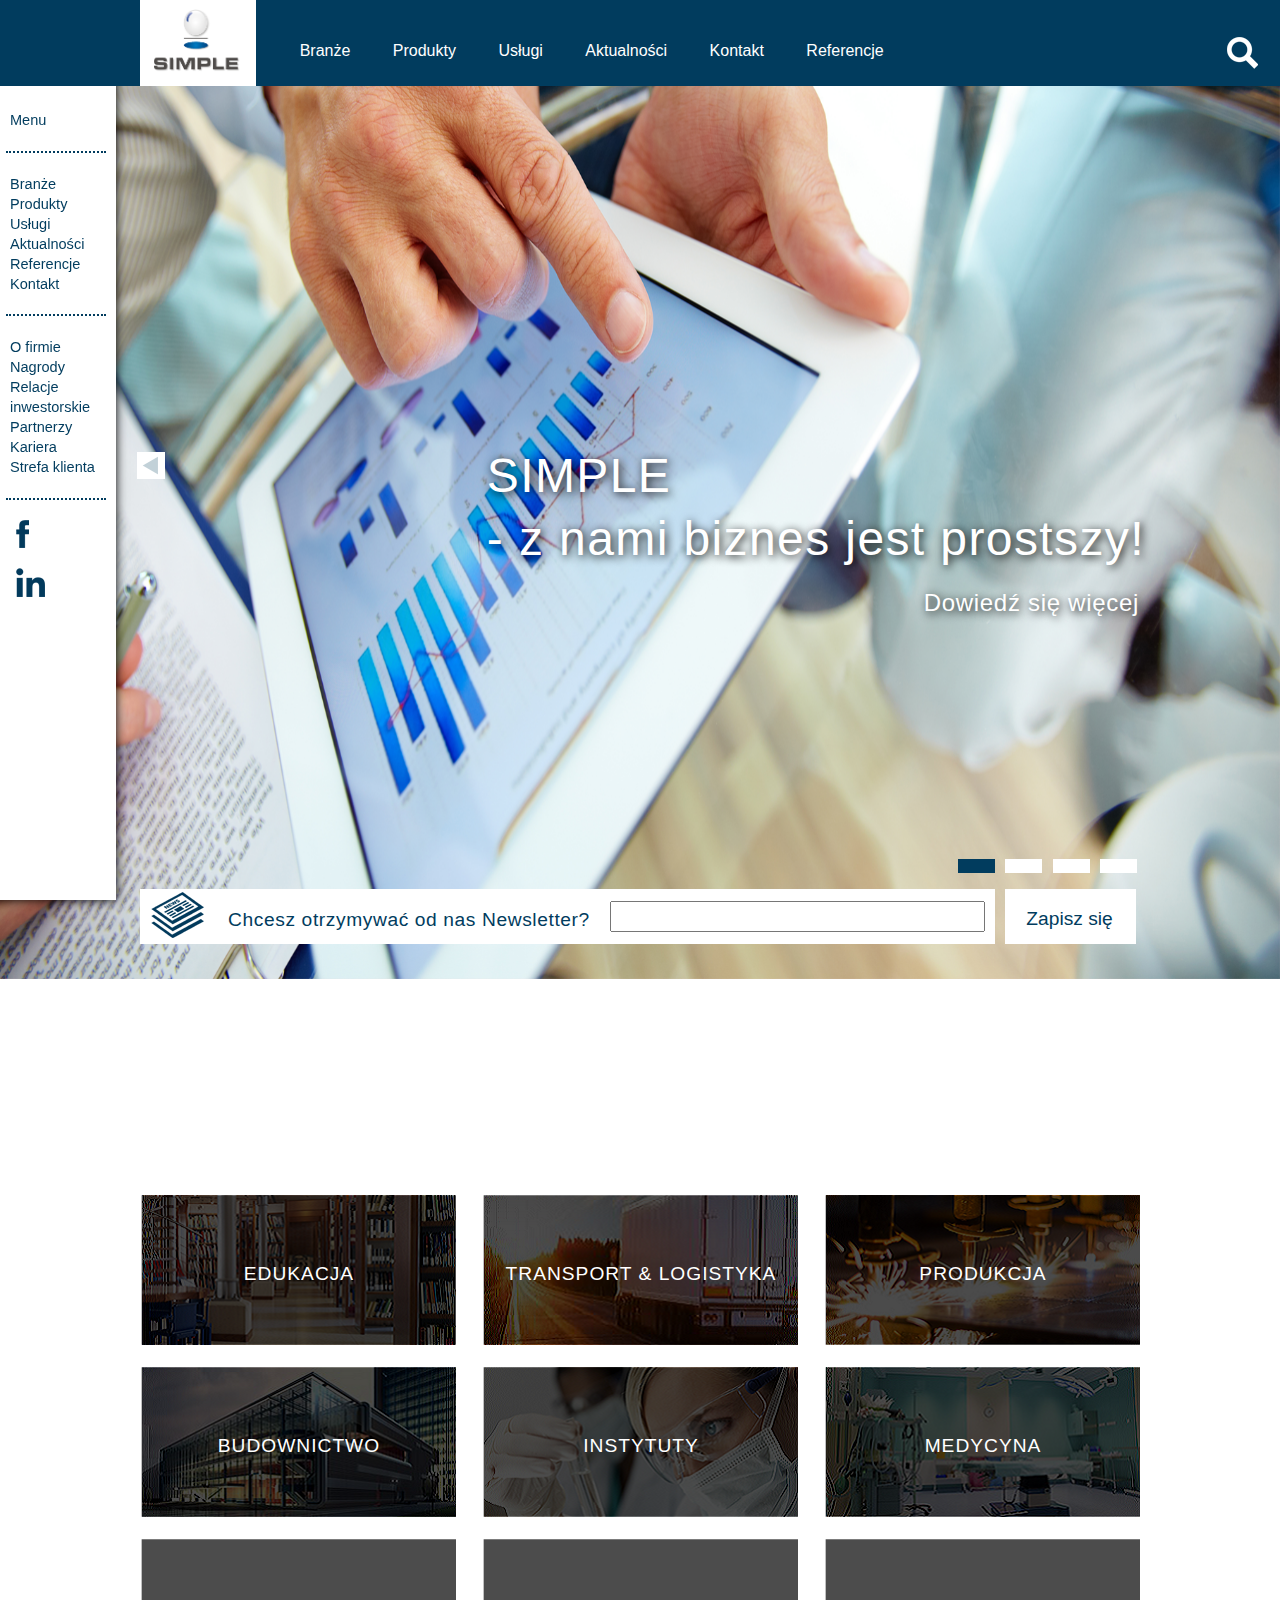
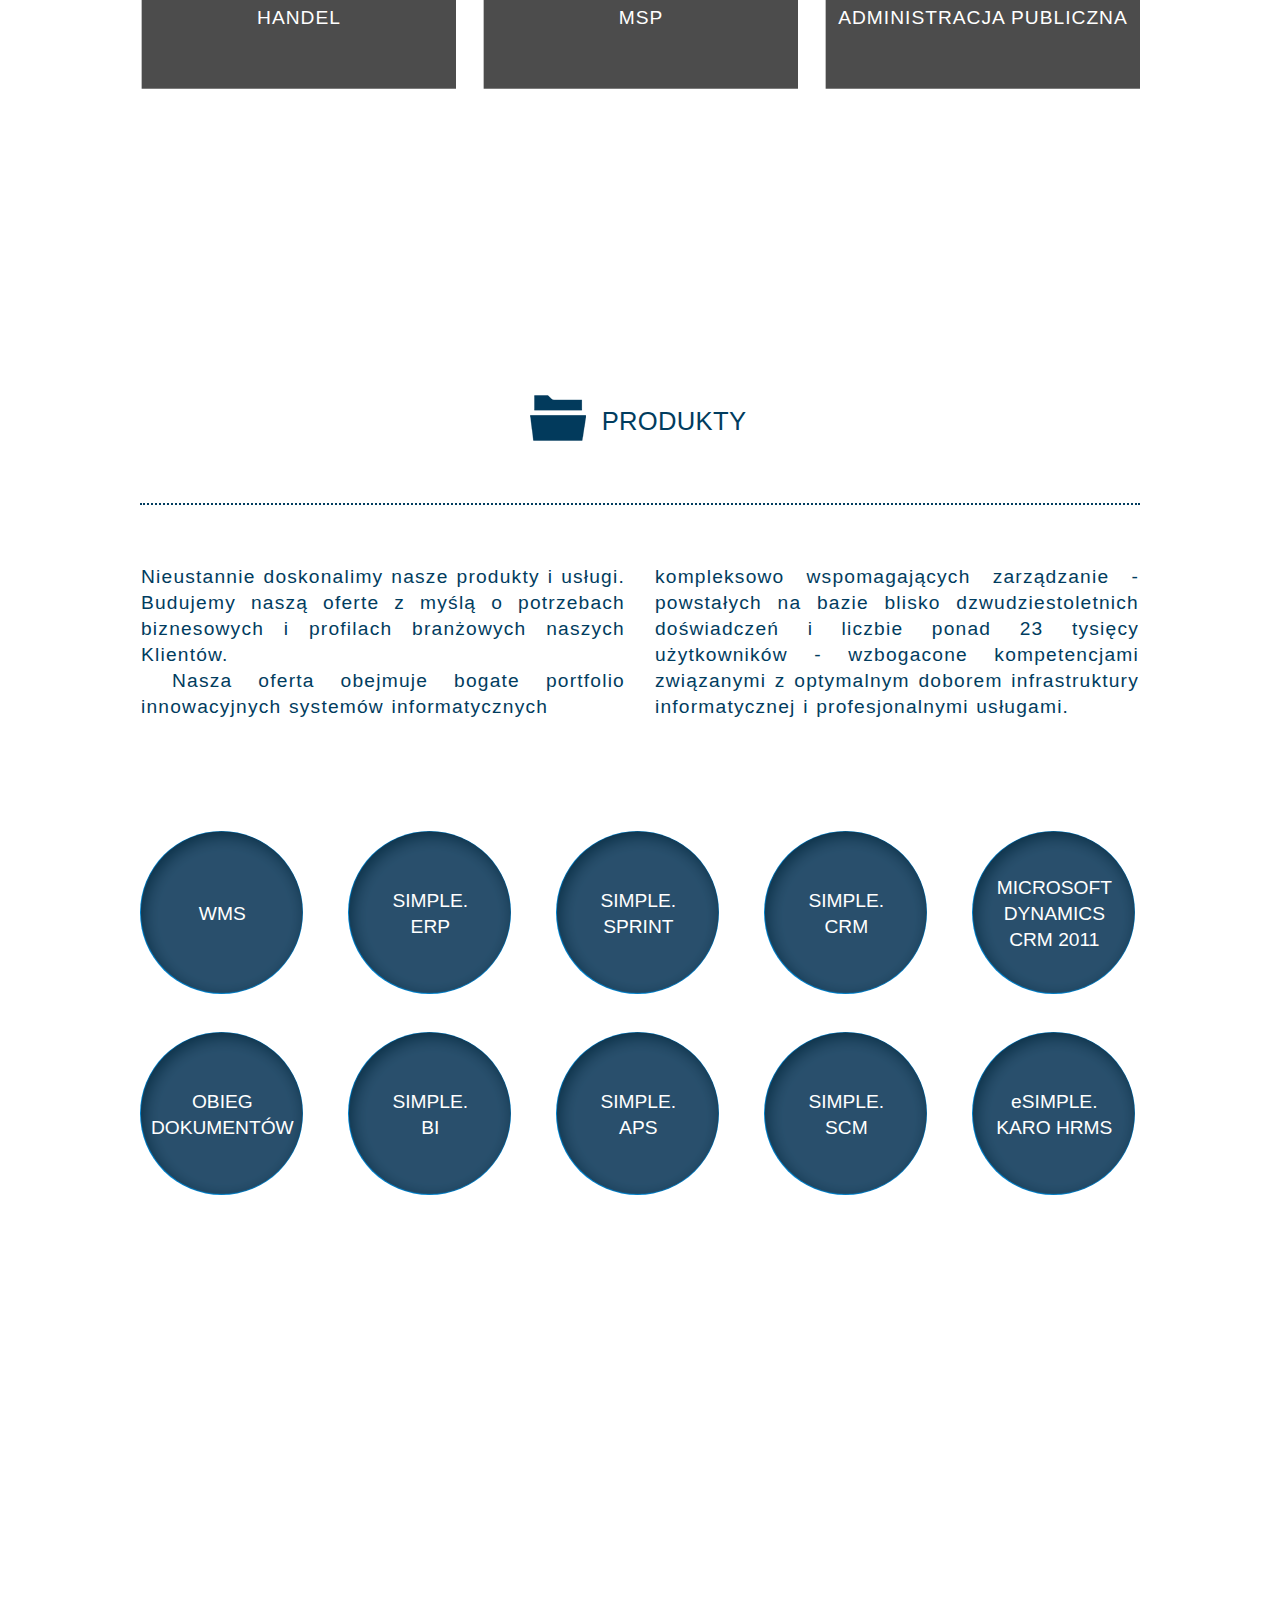
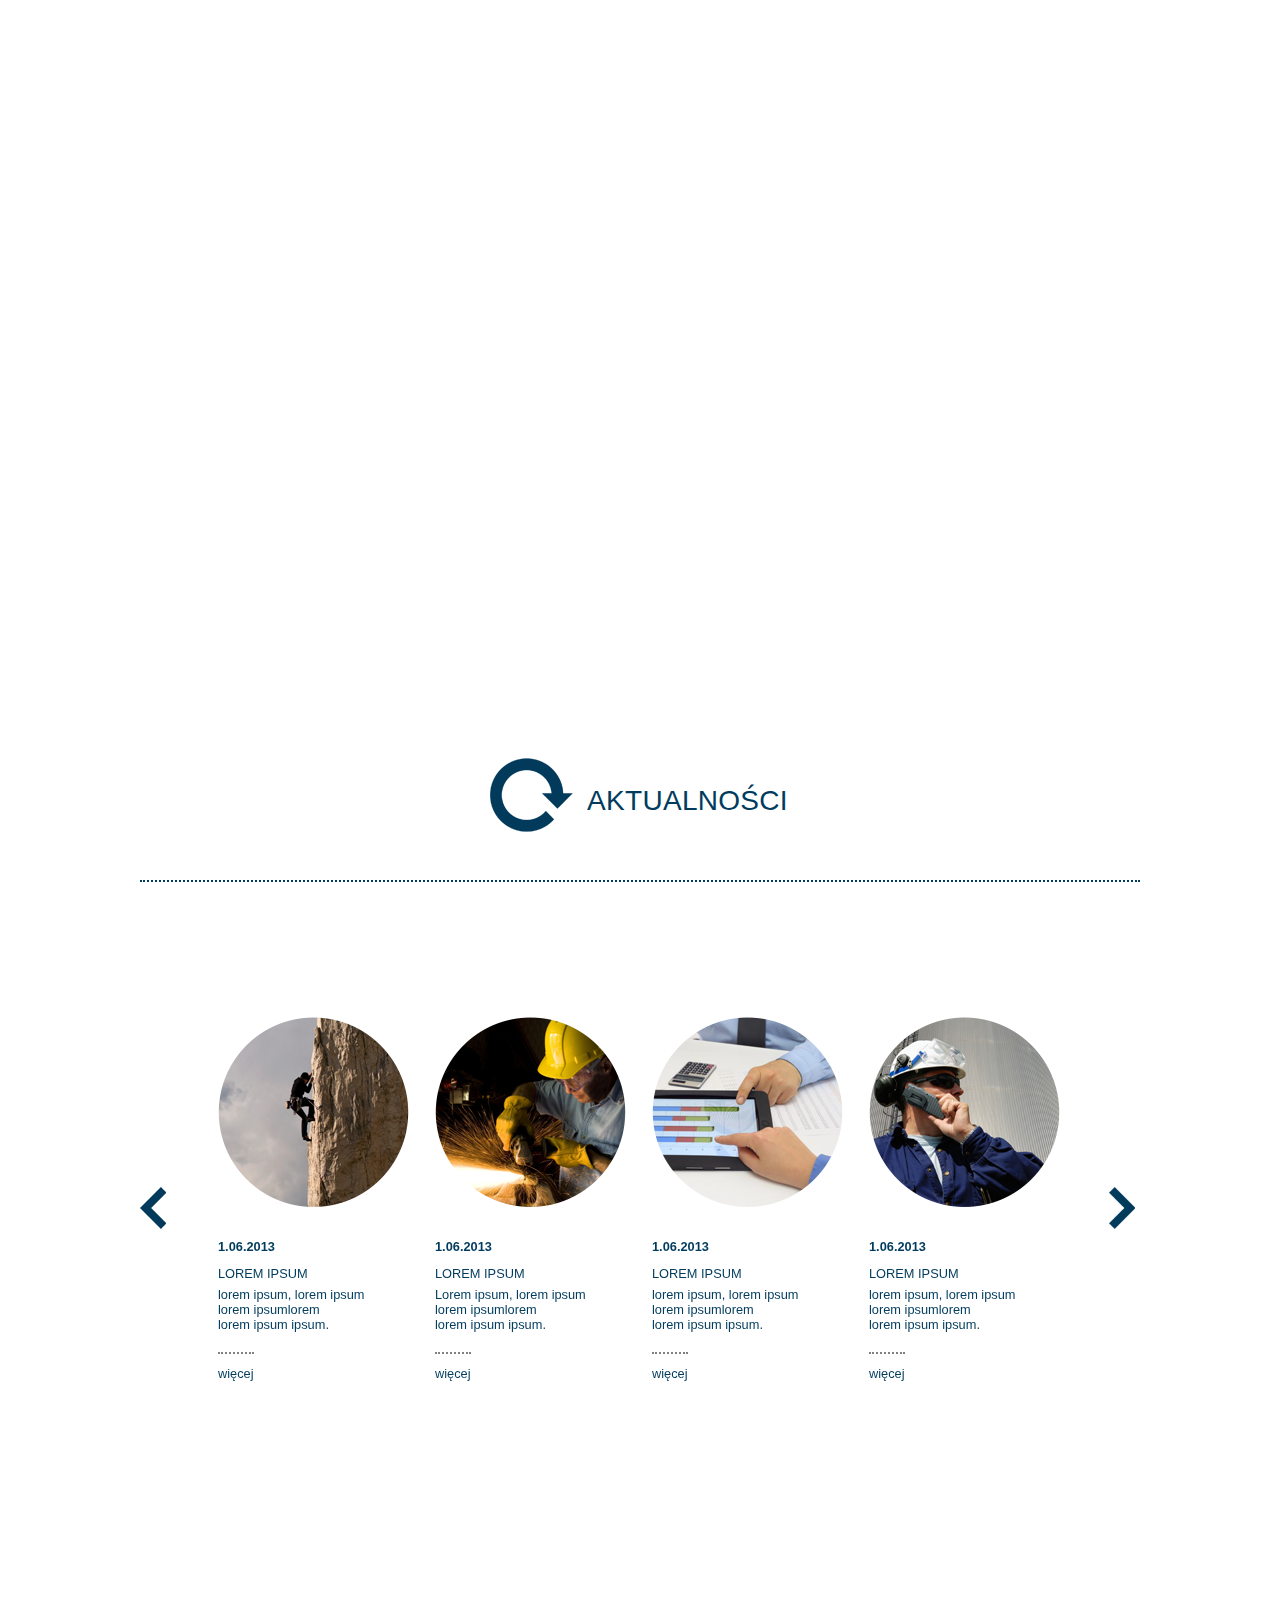
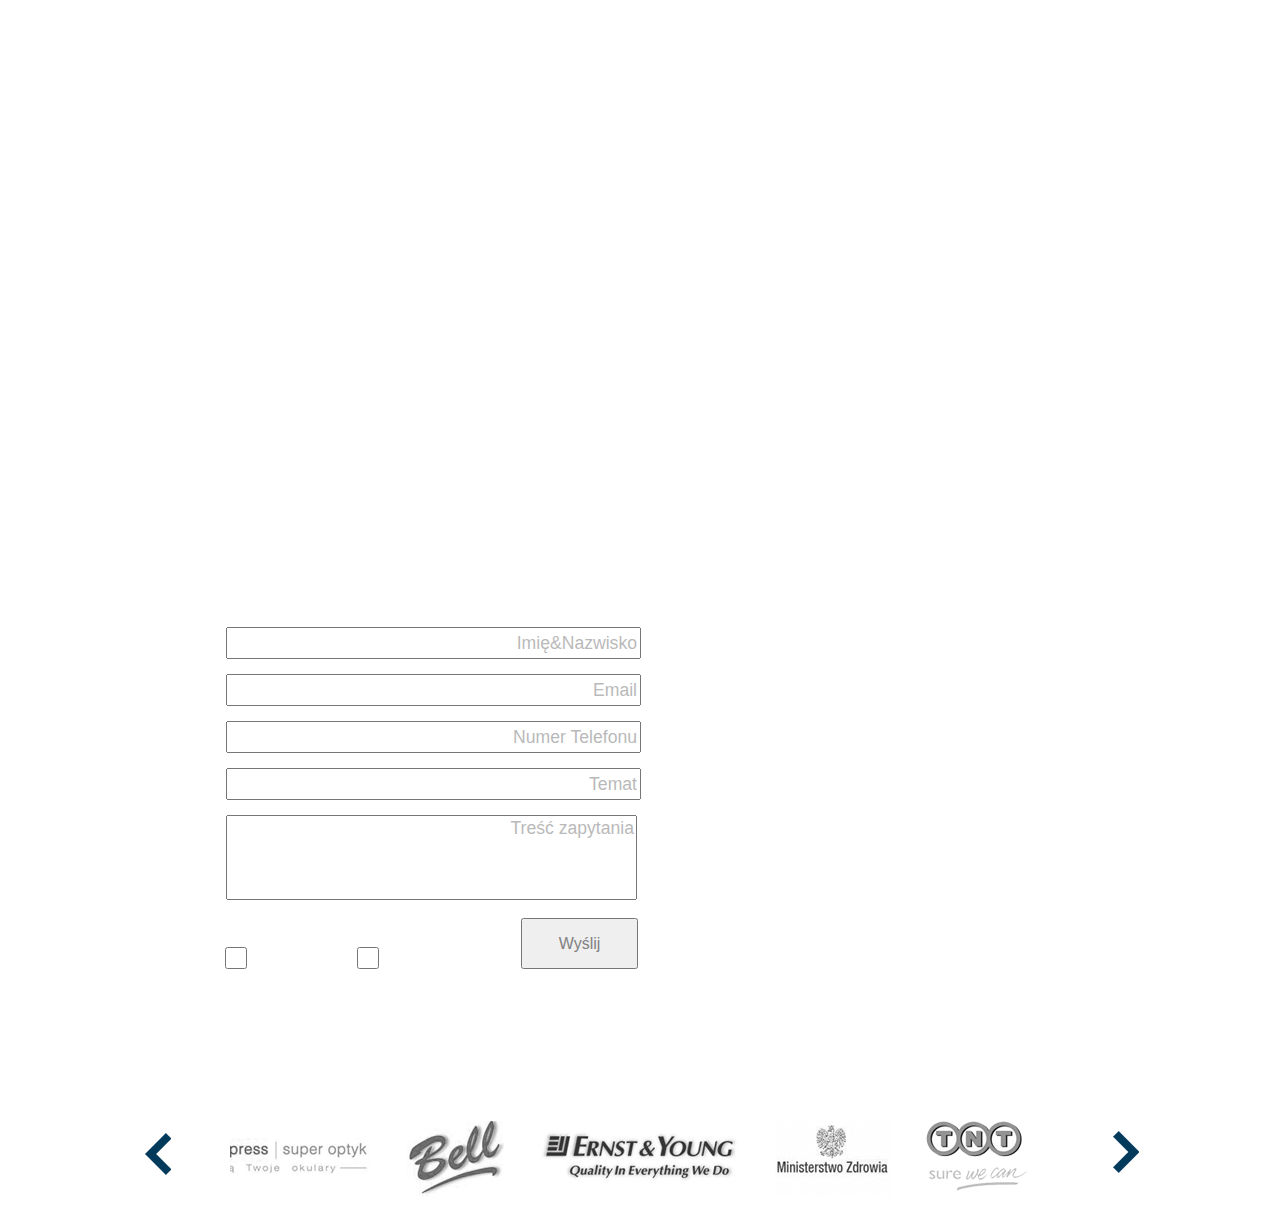
==== commit 53a9662e: "08.05.2019" ====
--- a/zadanie-specjalne/index.html
+++ b/zadanie-specjalne/index.html
@@ -14,7 +14,7 @@
     <body>
         <div class="menu">
             <ul class="menu-poczatek">
-                <li><a id="menu-naglowek" href="#">Menu</a></li>
+                <li><a href="#">Menu</a></li>
             </ul>
             <hr>
             <ul>
@@ -29,17 +29,17 @@
             <ul>
                 <li><a href="#">O firmie</a></li>
                 <li><a href="#">Nagrody</a></li>
-                <li><a id="odstep" href="#">Relacje inwestorskie</a></li>
+                <li><a href="#">Relacje inwestorskie</a></li>
                 <li><a href="#">Partnerzy</a></li>
                 <li><a href="#">Kariera</a></li>
                 <li><a href="#">Strefa klienta</a></li>
             </ul>
             <hr>
             <a href="https://www.facebook.com/SimpleS.A.Warszawa"><img src="grafika/logo-fb.png" alt="logo facebook"></a>
-            <a href="http://www.linkedin.com/company/41370?trk=tyah"><img id="logo-linked-in" src="grafika/logo-in.png" alt="logo linked in"></a>
+            <a href="http://www.linkedin.com/company/41370?trk=tyah"><img src="grafika/logo-in.png" alt="logo linked in"></a>
             <img id="strzalka-zwijania" src="grafika/strzalka.png" alt="strzałka zwijania">
         </div>
-        <div class="zwiniete">
+        <div class="menu-zwiniete">
             <img id="strzalka-rozwijania" src="grafika/strzalka.png" alt="strzałka rozwijania">
         </div>
 
@@ -66,10 +66,10 @@
                 </div>
             </div>
             <div class="karuzela">
-                <img id="pierwszy" class="full" src="grafika/glowna1.png" alt="zdjęcie">
-                <img id="drugi" class="full" src="grafika/glowna2.png" alt="zdjęcie">
-                <img id="trzeci" class="full" src="grafika/glowna3.png" alt="zdjęcie">
-                <img id="czwarty" class="full" src="grafika/glowna4.png" alt="zdjęcie">
+                <img id="pierwszy" class="zdjecie-karuzela" src="grafika/glowna1.png" alt="zdjęcie">
+                <img id="drugi" class="zdjecie-karuzela" src="grafika/glowna2.png" alt="zdjęcie">
+                <img id="trzeci" class="zdjecie-karuzela" src="grafika/glowna3.png" alt="zdjęcie">
+                <img id="czwarty" class="zdjecie-karuzela" src="grafika/glowna4.png" alt="zdjęcie">
             </div>
             <div id="pierwszy-tekst" class="tekst-na-grafice">
                 <div class="tytul">
@@ -118,208 +118,214 @@
         </div>
 
         <div id="branze" class="plansza">
-            <div class="srodkowanie">
-                <div class="branze">
-                    <div class="naglowek-bialy">
-                        <img src="grafika/icon-branze.png" alt="ikona branże">
-                        <h1>BRANŻE</h1>
+            <div class="branze srodkowanie">
+                <div class="naglowek-bialy">
+                    <img src="grafika/icon-branze.png" alt="ikona branże">
+                    <h1>BRANŻE</h1>
+                </div>
+                <hr>
+                <div class="siatka-branze">
+                    <div class="kafelek">
+                        <p>EDUKACJA</p>
+                        <img class="cien" src="grafika/cien.png" alt="edukacja">
+                        <img class="obraz" src="grafika/edukacja.png" alt="edukacja">
+                    </div>
+                    <div class="kafelek">
+                        <p>TRANSPORT & LOGISTYKA</p>
+                        <img class="cien" src="grafika/cien.png" alt="transport i logistyka">
+                        <img class="obraz" src="grafika/transport.png" alt="transport i logistyka">
+                    </div>
+                    <div class="kafelek">
+                        <p>PRODUKCJA</p>
+                        <img class="cien" src="grafika/cien.png" alt="producja">
+                        <img class="obraz" src="grafika/produkcja.png" alt="producja">
+                    </div>
+                    <div class="kafelek">                            <p>BUDOWNICTWO</p>
+                        <img class="cien" src="grafika/cien.png" alt="budownictwo">
+                        <img class="obraz" src="grafika/budownictwo.png" alt="budownictwo">
+                    </div>
+                    <div class="kafelek">
+                        <p>INSTYTUTY</p>
+                        <img class="cien" src="grafika/cien.png" alt="instytuty">
+                        <img class="obraz" src="grafika/instytuty.png" alt="instytuty">
+                    </div>
+                    <div class="kafelek">
+                        <p>MEDYCYNA</p>
+                        <img class="cien" src="grafika/cien.png" alt="medycyna">
+                        <img class="obraz" src="grafika/medycyna.png" alt="medycyna">
+                    </div>
+                    <div class="kafelek">
+                        <p>HANDEL</p>
+                        <img class="cien-widoczny" src="grafika/cien.png" alt="handel">
+                    </div>
+                    <div class="kafelek">
+                        <p>MSP</p>
+                        <img class="cien-widoczny" src="grafika/cien.png" alt="msp">
+                    </div>
+                    <div class="kafelek">
+                        <p>ADMINISTRACJA PUBLICZNA</p>
+                        <img class="cien-widoczny" src="grafika/cien.png" alt="administracja publiczna">
+                    </div>
+                    <div class="teksty-branze">
+                        <p>SIMPLE to znak rozpoznawczy szerokiej rodziny rozwiązań informatycznych wspomagających zarządzanie obszsarami: finansów obrotu towarowego, personelu, procesu, budownictwa, produkcji, łańcucha dostaw czy relacji z klientami. Od ponad 24 lat dostarczamy wyspecjalizowane usługi integracji rozwiązań informatycznych i</p>
+                    </div>
+                    <div class="teksty-branze">
+                        <p id="wiekszy-akapit-branze">doradztwa biznesowego. Nasze produkty i usługi znalazły uznanie ponad 3500 klientów.</p>
+                        <p>Jesteśmy ludźmi, którzy doskonale znają Twój biznes. Opierając się na naszym doświadczeniu proponujemy rozwiązania, które powstały w oparciu o</p>
+                    </div>
+                    <div class="teksty-branze">
+                        <p>wiedzę zatrudnianych przez nas ekspertów, a które generalnie podnoszą rangę prowadzonych procesów biznesowych i spełniają specyficzne wymagania przedsiębiorstw poszczególnych branż, zapewniając możliwość odniesienia sukcesu w coraz silniej konkurencyjnym otoczeniu.</p>
+                    </div>
+                </div>
+            </div>
+        </div>
+
+        <div id="produkty" class="plansza biale-tlo">
+            <div class="produkty srodkowanie">
+                <div class="naglowek">
+                    <img src="grafika/icon-produkty.png" alt="ikona produkty">
+                    <h1>PRODUKTY</h1>
+                </div>
+                <hr>
+                <div class="teksty-produkty">
+                    <div class="tekst-z-lewej-produkty">
+                        <p>Nieustannie doskonalimy nasze produkty i usługi. Budujemy naszą oferte z myślą o potrzebach biznesowych i profilach branżowych naszych Klientów.</p>
+                        <p class="akapit">Nasza oferta obejmuje bogate portfolio innowacyjnych systemów informatycznych</p>
+                    </div>
+                    <div class="tekst-z-prawej-produkty">
+                        <p>kompleksowo wspomagających zarządzanie - powstałych na bazie blisko dzwudziestoletnich doświadczeń i liczbie ponad 23 tysięcy użytkowników - wzbogacone kompetencjami związanymi z optymalnym doborem infrastruktury informatycznej i profesjonalnymi usługami.</p>
+                    </div>
+                </div>
+                <div class="kolka">
+                    <div class="pojedyncze-kolko">
+                        <div class="nazwa-w-kolku">
+                            <a href="#">WMS</a>
+                        </div>
+                        <img src="grafika/cien-kolisty.png" alt="">
+                    </div>
+                    <div class="pojedyncze-kolko">
+                        <div class="nazwa-w-kolku">
+                            <a href="#">SIMPLE.<br>ERP</a>
+                        </div>
+                        <img src="grafika/cien-kolisty.png" alt="">
+                    </div>
+                    <div class="pojedyncze-kolko">
+                        <div class="nazwa-w-kolku">
+                            <a href="#">SIMPLE.<br>SPRINT</a>
+                        </div>
+                        <img src="grafika/cien-kolisty.png" alt="">
+                    </div>
+                    <div class="pojedyncze-kolko">
+                        <div class="nazwa-w-kolku">
+                            <a href="#">SIMPLE.<br>CRM</a>
+                        </div>
+                        <img src="grafika/cien-kolisty.png" alt="">
+                    </div>
+                    <div class="pojedyncze-kolko">
+                        <div class="nazwa-w-kolku">
+                            <a href="#">MICROSOFT DYNAMICS<br>CRM 2011</a>
+                        </div>
+                        <img src="grafika/cien-kolisty.png" alt="">
+                    </div>
+                    <div class="pojedyncze-kolko">
+                        <div class="nazwa-w-kolku">
+                            <a href="#">OBIEG DOKUMENTÓW</a>
+                        </div>
+                        <img src="grafika/cien-kolisty.png" alt="">
+                    </div>
+                    <div class="pojedyncze-kolko">
+                        <div class="nazwa-w-kolku">
+                            <a href="#">SIMPLE.<br>BI</a>
+                        </div>
+                        <img src="grafika/cien-kolisty.png" alt="">
+                    </div>
+                    <div class="pojedyncze-kolko">
+                        <div class="nazwa-w-kolku">
+                            <a href="#">SIMPLE.<br>APS</a>
+                        </div>
+                        <img src="grafika/cien-kolisty.png" alt="">
+                    </div>
+                    <div class="pojedyncze-kolko">
+                        <div class="nazwa-w-kolku">
+                            <a href="#">SIMPLE.<br>SCM</a>
+                        </div>
+                        <img src="grafika/cien-kolisty.png" alt="">
+                    </div>
+                    <div class="pojedyncze-kolko">
+                        <div class="nazwa-w-kolku">
+                            <a href="#">eSIMPLE.<br>KARO HRMS</a>
+                        </div>
+                        <img src="grafika/cien-kolisty.png" alt="">
+                    </div>
+                </div>
+            </div>
+        </div>
+
+        <div id="uslugi" class="plansza">
+            <div class="uslugi srodkowanie">
+                <div class="naglowek-bialy">
+                    <img id="ikona-uslugi" src="grafika/icon-uslugi.png" alt="ikona usługi">
+                    <h1 id="odstep-naglowka-uslugi">USŁUGI</h1>
+                </div>
+                <hr>
+                <div class="siatka-uslugi">
+                    <div class="kolumna">
+                        <div class="element">
+                            <div class="ikona-w-siatce">
+                                <img src="grafika/icon-wdrozenia.png" alt="ikona wdrożenia">
+                            </div>
+                            <p>WDROŻENIA ERP, CRM, BI</p>
+                        </div>
+                        <div class="element">
+                            <div class="ikona-w-siatce">
+                                <img src="grafika/icon-doradztwo.png" alt="ikona doradztwo">
+                            </div>
+                            <p>DORADZTWO W ZAKRESIE INFRASTRUKTURY INFORMATYCZNEJ</p>
+                        </div>
+                    </div>
+                    <div class="kolumna kolumna-srodkowa">
+                        <div class="element">
+                            <div class="ikona-w-siatce">
+                                <img src="grafika/icon-szkolenia.png" alt="ikona szkolenia">
+                            </div>
+                            <p>SZKOLENIA</p>
+                        </div>
+                    </div>
+                    <div class="kolumna">
+                        <div class="element">
+                            <div class="ikona-w-siatce">
+                                <img src="grafika/icon-consulting.png" alt="ikona konsulting">
+                            </div>
+                            <p>KONSULTING ERP,CRM,BI</p>
+                        </div>
+                        <div class="element">
+                            <div class="ikona-w-siatce">
+                                <img src="grafika/icon-dofinansowanie.png" alt="ikona dofinansowanie">
+                            </div>
+                            <p>DOFINANSOWANIE I LEASING</p>
+                        </div>
+                    </div>
+                </div>
+                <div class="teksty-uslugi bialy-tekst">
+                    <div class="grupa-tekstow-uslugi">
+                        <p class="tekscik-uslugi">SIMPLE zapewnia klientom profesjonalną pomoc przy realizacji wielowariantowych, indywidualnych rozwiązań oferując usługi dzięki którym nasi Klienci szybko odnoszą konkretne korzyści biznesowe.</p>
+                        <p class="tekscik-uslugi">Stawiamy do dyspozycji Państwa nasz doświadczony zespół programistów. Kompleksowo świadczymy usługi związane z tworzeniem na zlecenie dedykowanego oprogramowania. Nasze doświadczenie obejmuje integrację systemów wspomagających</p>
+                    </div>
+                    <div class="grupa-tekstow-uslugi">
+                        <p class="tekscik-uslugi">zarządzanie z urządzeniami automatyki przemysłowej, wagami, dozownikami, a także systemami telekomunikacyjnymi i centralami telefonicznymi.</p>
+                        <p class="tekscik-uslugi">Nasi programiści są biegli w tworzeniu oprogramowania dla środowisk Microsoft Windows-SQL (w tym SQL 2005 i SQL 2012). Posiadamy doświadczenie w programowaniu z wykorzystaniem między innymi Powe Builder, Visual Basic, Studio.net, InfoMaker, CrystalReports.</p>
+                    </div>
+                </div>
+            </div>
+        </div>
+
+        <div id="aktualnosci" class="plansza biale-tlo">
+                <div class="aktualnosci srodkowanie">
+                    <div class="naglowek naglowek-aktualnosci">
+                        <img id="ikona-aktualnosci" src="grafika/icon-aktualnosci.png" alt="ikona aktualności">
+                        <h1 id="tytul-aktualnosci">AKTUALNOŚCI</h1>
                     </div>
                     <hr>
-                    <div class="siatka">
-                        <div class="kafelek">
-                            <p>EDUKACJA</p>
-                            <img class="cien" src="grafika/cien.png" alt="edukacja">
-                            <img class="obraz" src="grafika/edukacja.png" alt="edukacja">
-                        </div>
-                        <div class="kafelek">
-                            <p>TRANSPORT & LOGISTYKA</p>
-                            <img class="cien" src="grafika/cien.png" alt="transport i logistyka">
-                            <img class="obraz" src="grafika/transport.png" alt="transport i logistyka">
-                        </div>
-                        <div class="kafelek">
-                            <p>PRODUKCJA</p>
-                            <img class="cien" src="grafika/cien.png" alt="producja">
-                            <img class="obraz" src="grafika/produkcja.png" alt="producja">
-                        </div>
-                        <div class="kafelek">
-                            <p>BUDOWNICTWO</p>
-                            <img class="cien" src="grafika/cien.png" alt="budownictwo">
-                            <img class="obraz" src="grafika/budownictwo.png" alt="budownictwo">
-                        </div>
-                        <div class="kafelek">
-                            <p>INSTYTUTY</p>
-                            <img class="cien" src="grafika/cien.png" alt="instytuty">
-                            <img class="obraz" src="grafika/instytuty.png" alt="instytuty">
-                        </div>
-                        <div class="kafelek">
-                            <p>MEDYCYNA</p>
-                            <img class="cien" src="grafika/cien.png" alt="medycyna">
-                            <img class="obraz" src="grafika/medycyna.png" alt="medycyna">
-                        </div>
-                        <div class="kafelek">
-                            <p>HANDEL</p>
-                            <img class="cien-widoczny" src="grafika/cien.png" alt="handel">
-                        </div>
-                        <div class="kafelek">
-                            <p>MSP</p>
-                            <img class="cien-widoczny" src="grafika/cien.png" alt="msp">
-                        </div>
-                        <div class="kafelek">
-                            <p>ADMINISTRACJA PUBLICZNA</p>
-                            <img class="cien-widoczny" src="grafika/cien.png" alt="administracja publiczna">
-                        </div>
-                        <div class="teksty">
-                            <p>SIMPLE to znak rozpoznawczy szerokiej rodziny rozwiązań informatycznych wspomagających zarządzanie obszsarami: finansów obrotu towarowego, personelu, procesu, budownictwa, produkcji, łańcucha dostaw czy relacji z klientami. Od ponad 24 lat dostarczamy wyspecjalizowane usługi integracji rozwiązań informatycznych i</p>
-                        </div>
-                        <div class="teksty">
-                            <p id="wiekszy-akapit">doradztwa biznesowego. Nasze produkty i usługi znalazły uznanie ponad 3500 klientów.</p>
-                            <p>Jesteśmy ludźmi, którzy doskonale znają Twój biznes. Opierając się na naszym doświadczeniu proponujemy rozwiązania, które powstały w oparciu o</p>
-                        </div>
-                        <div class="teksty">
-                            <p>wiedzę zatrudnianych przez nas ekspertów, a które generalnie podnoszą rangę prowadzonych procesów biznesowych i spełniają specyficzne wymagania przedsiębiorstw poszczególnych branż, zapewniając możliwość odniesienia sukcesu w coraz silniej konkurencyjnym otoczeniu.</p>
-                        </div>
-                    </div>
-                </div>
-            </div>
-        </div>
-
-        <div id="produkty" class="plansza biale-tlo">
-            <div class="produkty">
-                <div class="srodkowanie">
-                    <div class="naglowek">
-                        <img src="grafika/icon-produkty.png" alt="ilona produkty">
-                        <h1>PRODUKTY</h1>
-                    </div>
-                    <hr>
-                    <div class="teksty-produkty">
-                        <div class="tekst-z-lewej"><p>Nieustannie doskonalimy nasze produkty i usługi. Budujemy naszą oferte z myślą o potrzebach biznesowych i profilach branżowych naszych Klientów.</p>
-                            <p class="akapit">Nasza oferta obejmuje bogate portfolio innowacyjnych systemów informatycznych</p></div>
-                        <div class="tekst-z-prawej"><p>kompleksowo wspomagających zarządzanie - powstałych na bazie blisko dzwudziestoletnich doświadczeń i liczbie ponad 23 tysięcy użytkowników - wzbogacone kompetencjami związanymi z optymalnym doborem infrastruktury informatycznej i profesjonalnymi usługami.</p></div>
-                    </div>
-                    <div class="kolka">
-                        <div class="pojedyncze-kolko">
-                            <div class="nazwa-w-kolku">
-                                <a href="#">WMS</a>
-                            </div>
-                            <img src="grafika/cien-kolisty.png" alt="">
-                        </div>
-                        <div class="pojedyncze-kolko">
-                            <div class="nazwa-w-kolku">
-                                <a href="#">SIMPLE.<br>ERP</a>
-                            </div>
-                            <img src="grafika/cien-kolisty.png" alt="">
-                        </div>
-                        <div class="pojedyncze-kolko">
-                            <div class="nazwa-w-kolku">
-                                <a href="#">SIMPLE.<br>SPRINT</a>
-                            </div>
-                            <img src="grafika/cien-kolisty.png" alt="">
-                        </div>
-                        <div class="pojedyncze-kolko">
-                            <div class="nazwa-w-kolku">
-                                <a href="#">SIMPLE.<br>CRM</a>
-                            </div>
-                            <img src="grafika/cien-kolisty.png" alt="">
-                        </div>
-                        <div class="pojedyncze-kolko">
-                            <div class="nazwa-w-kolku">
-                                <a href="#">MICROSOFT DYNAMICS<br>CRM 2011</a>
-                            </div>
-                            <img src="grafika/cien-kolisty.png" alt="">
-                        </div>
-                        <div class="pojedyncze-kolko">
-                            <div class="nazwa-w-kolku">
-                                <a href="#">OBIEG DOKUMENTÓW</a>
-                            </div>
-                            <img src="grafika/cien-kolisty.png" alt="">
-                        </div>
-                        <div class="pojedyncze-kolko">
-                            <div class="nazwa-w-kolku">
-                                <a href="#">SIMPLE.<br>BI</a>
-                            </div>
-                            <img src="grafika/cien-kolisty.png" alt="">
-                        </div>
-                        <div class="pojedyncze-kolko">
-                            <div class="nazwa-w-kolku">
-                                <a href="#">SIMPLE.<br>APS</a>
-                            </div>
-                            <img src="grafika/cien-kolisty.png" alt="">
-                        </div>
-                        <div class="pojedyncze-kolko">
-                            <div class="nazwa-w-kolku">
-                                <a href="#">SIMPLE.<br>SCM</a>
-                            </div>
-                            <img src="grafika/cien-kolisty.png" alt="">
-                        </div>
-                        <div class="pojedyncze-kolko">
-                            <div class="nazwa-w-kolku">
-                                <a href="#">eSIMPLE.<br>KARO HRMS</a>
-                            </div>
-                            <img src="grafika/cien-kolisty.png" alt="">
-                        </div>
-                    </div>
-                </div>
-            </div>
-        </div>
-
-        <div id="uslugi" class="plansza">
-            <div class="uslugi">
-                <div class="srodkowanie">
-                    <div class="naglowek-bialy">
-                        <img id="ikona-uslugi" src="grafika/icon-uslugi.png" alt="ikona usługi">
-                        <h1 id="odstep-naglowka-uslugi">USŁUGI</h1>
-                    </div>
-                    <hr>
-                    <div class="siatka-2">
-                        <div class="kolumna">
-                            <div class="element">
-                                <img src="grafika/icon-wdrozenia.png" alt="ikona wdrożenia">
-                                <p>WDROŻENIA ERP, CRM, BI</p>
-                            </div>
-                            <div class="element">
-                                <img src="grafika/icon-doradztwo.png" alt="ikona doradztwo">
-                                <p>DORADZTWO W ZAKRESIE INFRASTRUKTURY INFORMATYCZNEJ</p>
-                            </div>
-                        </div>
-                        <div class="kolumna-srodkowa">
-                            <div class="element">
-                                <img src="grafika/icon-szkolenia.png" alt="ikona szkolenia">
-                                <p>SZKOLENIA</p>
-                            </div>
-                        </div>
-                        <div class="kolumna">
-                            <div class="element">
-                                <img src="grafika/icon-consulting.png" alt="ikona konsulting">
-                                <p>KONSULTING ERP,CRM,BI</p>
-                            </div>
-                            <div class="element">
-                                <img src="grafika/icon-dofinansowanie.png" alt="ikona dofinansowanie">
-                                <p>DOFINANSOWANIE I LEASING</p>
-                            </div>
-                        </div>
-                    </div>
-                    <div class="teksty-produkty bialy-tekst" style="margin-top: 38px;">
-                        <div style="margin-left: -17px;">
-                            <p class="teksciki">SIMPLE zapewnia klientom profesjonalną pomoc przy realizacji wielowariantowych, indywidualnych rozwiązań oferując usługi dzięki którym nasi Klienci szybko odnoszą konkretne korzyści biznesowe.</p>
-                            <p class="teksciki">Stawiamy do dyspozycji Państwa nasz doświadczony zespół programistów. Kompleksowo świadczymy usługi związane z tworzeniem na zlecenie dedykowanego oprogramowania. Nasze doświadczenie obejmuje integrację systemów wspomagających</p>
-                        </div>
-                        <div>
-                            <p class="teksciki">zarządzanie z urządzeniami automatyki przemysłowej, wagami, dozownikami, a także systemami telekomunikacyjnymi i centralami telefonicznymi.</p>
-                            <p style="letter-spacing: 0.6px;">Nasi programiści są biegli w tworzeniu oprogramowania dla środowisk Microsoft Windows-SQL (w tym SQL 2005 i SQL 2012). Posiadamy doświadczenie w programowaniu z wykorzystaniem między innymi Powe Builder, Visual Basic, Studio.net, InfoMaker, CrystalReports.</p>
-                        </div>
-                    </div>
-                </div>
-            </div>
-        </div>
-
-        <div id="aktualnosci" class="plansza biale-tlo">
-            <div class="aktualnosci">
-                <div class="srodkowanie">
-                    <div class="naglowek"  style="width:300px">
-                        <img style="margin-left: 1px;margin-top: 42px;" src="grafika/icon-aktualnosci.png" alt="ikona aktualności">
-                        <h1 style="font-size: 1.75em;padding-top: 67px;margin-right: -2px;">AKTUALNOŚCI</h1>
-                    </div>
-                    <hr style="margin-top:2px;">
                     <img id="strzalka-w-lewo" class="strzalki" src="grafika/strzalka-w-lewo.png" alt="strzalka w lewo">
                     <div class="mini-karuzela">
                         <div class="opcja">
@@ -332,20 +338,20 @@
                         <div class="opcja">
                             <img src="grafika/aktualnosci2.png" alt="zdjęcie z aktualności">
                             <h3>1.06.2013</h3>
-                            <h2 style="margin-left:2px;">LOREM IPSUM</h2>
-                            <p style="margin-left:2px;">lorem ipsum, lorem ipsum<br>lorem ipsumlorem<br>lorem ipsum ipsum.</p>
-                            <a style="margin-left:2px;" href="#" class="wiecej">więcej</a>
-                        </div>
-                        <div class="opcja">
-                            <img style="margin-left:2px;" src="grafika/aktualnosci3.png" alt="zdjęcie z aktualności">
-                            <h3>1.06.2013</h3>
-                            <h2 style="margin-left:3px;">LOREM IPSUM</h2>
-                            <p style="margin-left:3px;">lorem ipsum, lorem ipsum<br>lorem ipsumlorem<br>lorem ipsum ipsum.</p>
-                            <a style="margin-left:3px;" href="#" class="wiecej">więcej</a>
+                            <h2>LOREM IPSUM</h2>
+                            <p>Lorem ipsum, lorem ipsum<br>lorem ipsumlorem<br>lorem ipsum ipsum.</p>
+                            <a href="#" class="wiecej">więcej</a>
+                        </div>
+                        <div class="opcja">
+                            <img src="grafika/aktualnosci3.png" alt="zdjęcie z aktualności">
+                            <h3>1.06.2013</h3>
+                            <h2>LOREM IPSUM</h2>
+                            <p>lorem ipsum, lorem ipsum<br>lorem ipsumlorem<br>lorem ipsum ipsum.</p>
+                            <a href="#" class="wiecej">więcej</a>
                         </div>
                         <div class="opcja">
                             <img src="grafika/aktualnosci4.png" alt="zdjęcie z aktualności">
-                            <h3>1.06.2013</h3>
+                            <h3 id="czwarta-opcja">1.06.2013</h3>
                             <h2>LOREM IPSUM</h2>
                             <p>lorem ipsum, lorem ipsum<br>lorem ipsumlorem<br>lorem ipsum ipsum.</p>
                             <a href="#" class="wiecej">więcej</a>
@@ -360,16 +366,16 @@
                         <div class="opcja">
                             <img src="grafika/aktualnosci2.png" alt="zdjęcie z aktualności">
                             <h3>1.06.2013</h3>
-                            <h2 style="margin-left:2px;">LOREM IPSUM</h2>
-                            <p style="margin-left:2px;">lorem ipsum, lorem ipsum<br>lorem ipsumlorem<br>lorem ipsum ipsum.</p>
-                            <a style="margin-left:2px;" href="#" class="wiecej">więcej</a>
-                        </div>
-                        <div class="opcja">
-                            <img style="margin-left:2px;" src="grafika/aktualnosci3.png" alt="zdjęcie z aktualności">
-                            <h3>1.06.2013</h3>
-                            <h2 style="margin-left:3px;">LOREM IPSUM</h2>
-                            <p style="margin-left:3px;">lorem ipsum, lorem ipsum<br>lorem ipsumlorem<br>lorem ipsum ipsum.</p>
-                            <a style="margin-left:3px;" href="#" class="wiecej">więcej</a>
+                            <h2>LOREM IPSUM</h2>
+                            <p>lorem ipsum, lorem ipsum<br>lorem ipsumlorem<br>lorem ipsum ipsum.</p>
+                            <a href="#" class="wiecej">więcej</a>
+                        </div>
+                        <div class="opcja">
+                            <img src="grafika/aktualnosci3.png" alt="zdjęcie z aktualności">
+                            <h3>1.06.2013</h3>
+                            <h2>LOREM IPSUM</h2>
+                            <p>lorem ipsum, lorem ipsum<br>lorem ipsumlorem<br>lorem ipsum ipsum.</p>
+                            <a href="#" class="wiecej">więcej</a>
                         </div>
                         <div class="opcja">
                             <img src="grafika/aktualnosci4.png" alt="zdjęcie z aktualności">
@@ -380,45 +386,43 @@
                         </div>
                     </div>
                     <img id="strzalka-w-prawo" class="strzalki" src="grafika/strzalka-w-prawo.png" alt="strzałka w prawo">
-                </div>
             </div>
         </div>
 
         <div id="kontakt" class="plansza">
-            <div class="kontakt">
-                <div style="width:836px;" class="srodkowanie">
-                    <div style="margin-top:49px;padding-right:27px;" class="naglowek-bialy">
-                        <img style="margin-left: 12px;" src="grafika/icon-user.png" alt="ikona kontakt">
-                        <h1 style="letter-spacing: 3px;padding-top: 26px;margin-right: -27px;">KONTAKT</h1>
+                <div class="kontakt srodkowanie">
+                    <div class="naglowek-kontakt naglowek-bialy">
+                        <img id="ikona-kontakt" src="grafika/icon-user.png" alt="ikona kontakt">
+                        <h1 id="tytul-kontakt">KONTAKT</h1>
                     </div>
                     <hr>
                     <div class="adresy">
-                        <div style="margin-left:-4px;" class="dane-kontaktowe">
-                            <p style="margin-bottom:37px;">SIMPLE S.A.</p>
+                        <div class="dane-kontaktowe">
+                            <p class="odstep-dane-kontaktowe">SIMPLE S.A.</p>
                             <p>ul. Bronisława Czecha 49/51</p>
-                            <p style="margin-bottom:38px;">04-555 Warszawa</p>
+                            <p class="odstep-dane-kontaktowe">04-555 Warszawa</p>
                             <p>tel.: (22) 812-58-98</p>
-                            <p style="margin-bottom:38px;">fax.: (22) 815-49-83</p>
+                            <p class="odstep-dane-kontaktowe">fax.: (22) 815-49-83</p>
                             <p><a href="mailto:simple@simple.com.pl">simple@simple.com.pl</a></p>
                         </div>
-                        <div style="margin-left:-10px;" class="dane-kontaktowe">
+                        <div class="dane-kontaktowe">
                             <p>SIMPLE S.A. - Ośrodek Badawczo</p>
-                            <p style="margin-bottom:37px;">-Rozwojowy Lublin</p>
+                            <p class="odstep-dane-kontaktowe">-Rozwojowy Lublin</p>
                             <p>ul. Wolska 11A/4</p>
-                            <p style="margin-bottom:38px;">20-411 Lublin</p>
-                            <p style="margin-bottom:38px;">tel. kom: +48 696 001 286</p>
+                            <p class="odstep-dane-kontaktowe">20-411 Lublin</p>
+                            <p class="odstep-dane-kontaktowe">tel. kom: +48 696 001 286</p>
                             <p><a href="mailto:lublin@simple.com.pl">lublin@simple.com.pl</a></p>
                         </div>
-                        <div style="margin-right: -31px;" class="dane-kontaktowe">
-                            <p style="margin-bottom:37px;">SIMPLE S.A. - oddział Rzeszów</p>
+                        <div class="dane-kontaktowe">
+                            <p class="odstep-dane-kontaktowe">SIMPLE S.A. - oddział Rzeszów</p>
                             <p>ul. Rejtana 53A</p>
-                            <p style="margin-bottom:38px;">35-326 Rzeszów</p>
+                            <p class="odstep-dane-kontaktowe">35-326 Rzeszów</p>
                             <p>tel, kom.: +48 696 001 235</p>
-                            <p style="margin-bottom:38px;">fax.: (17) 865 42 41</p>
+                            <p class="odstep-dane-kontaktowe">fax.: (17) 865 42 41</p>
                             <p><a href="mailto:rzeszow@simple.com.pl">rzeszow@simple.com.pl</a></p>
                         </div>
                     </div>
-                    <hr style="padding-top:0;">
+                    <hr id="drugi-separator-kontakt">
                     <div class="druga-czesc">
                         <div class="formularz">
                             <form>
@@ -430,13 +434,13 @@
                                 <textarea placeholder="Treść zapytania"></textarea>
                                 <label><span>Wybierz rodzaj prezentacji</span></label>
                                 <input type="submit" id="wyslij" value="Wyślij">
-                                <label class="wybor"><input type="checkbox" name="prezentacja" id="siedziba">W siedzibie</label>
-                                <label class="wybor"><input type="checkbox" name="prezentacja" id="mutimedialna">Multimedialna</label>
+                                <label class="wybor"><input type="checkbox" name="prezentacja" id="siedziba"><span>W siedzibie</span></label>
+                                <label class="wybor"><input type="checkbox" name="prezentacja" id="mutimedialna"><span>Multimedialna</span></label>
                             </form>
                         </div>
                         <div class="social-media">
                             <h2>SOCIAL MEDIA</h2>
-                            <a style="margin-top: -18px;" href="https://www.facebook.com/SimpleS.A.Warszawa"><img src="grafika/logo-fb-biale.png" alt="logo facebook"></a>
+                            <a id="margines-logo-biale-fb" href="https://www.facebook.com/SimpleS.A.Warszawa"><img src="grafika/logo-fb-biale.png" alt="logo facebook"></a>
                             <a href="https://twitter.com/SIMPLEerp"><img src="grafika/icon-twitter.png" alt="logo twitter"></a>
                             <a href="https://plus.google.com/+SimplePlSIMPLE"><img src="grafika/logo-g+-biale.png" alt="logo google plus"></a>
                             <a href="http://www.linkedin.com/company/41370?trk=tyah"><img src="grafika/logo-in-biale.png" alt="logo linked in"></a>
@@ -444,34 +448,31 @@
                         <div class="praca">
                             <h2>PRACA</h2>
                             <p>Zainteresowane osoby prosimy o przesłanie CV wraz z listem motywacyjnym na adres:</p>
-                            <p style="margin-top:45px;"><a href="mailto:praca@simple.com.pl">praca@simple.com.pl</a></p>
-                            <p style="margin-top:83px;"><a href="#">Zobacz nasze oferty...</a></p>
-                        </div>
-                    </div>
-                    <hr style="padding-top: 35px;">
+                            <p id="margines-mail-kontakt"><a href="mailto:praca@simple.com.pl">praca@simple.com.pl</a></p>
+                            <p id="margines-zobacz-oferty-kontakt"><a href="#">Zobacz nasze oferty...</a></p>
+                        </div>
+                    </div>
+                    <hr id="trzeci-separator-kontakt">
                     <div class="powrot"><a href="#">Powrót na górę strony</a></div>
                 </div>
-            </div>
         </div>
 
         <div id="referencje" class="plansza biale-tlo">
-            <div class="referencje">
-                <div class="srodkowanie">
-                    <img id="strzalka-w-lewo-2" class="strzalki" src="grafika/strzalka-w-lewo.png" alt="strzałka w lewo">
-                    <div class="karuzela-referencje">
-                        <img style="margin-top: 9px;" src="grafika/logo-ernst-young.png" alt="logo ernst and young">
-                        <img style="margin-top: -6px;" src="grafika/logo-ministerstwo-zdrowia.png" alt="logo ministerstwo zdrowia">
-                        <img src="grafika/logo-tnt.png" alt="logo tnt">
-                        <img style="margin-top: 17px;" src="grafika/logo-vision-express.png" alt="logo vision express">
-                        <img style="margin-top: -4px;" src="grafika/logo-bell.png" alt="logo bell">
-                        <img style="margin-top: 9px;" src="grafika/logo-ernst-young.png" alt="logo ernst and young">
-                        <img style="margin-top: -6px;" src="grafika/logo-ministerstwo-zdrowia.png" alt="logo ministerstwo zdrowia">
-                        <img src="grafika/logo-tnt.png" alt="logo tnt">
-                        <img style="margin-top: 17px;" src="grafika/logo-vision-express.png" alt="logo vision express">
-                        <img style="margin-top: -4px;" src="grafika/logo-bell.png" alt="logo bell">
-                    </div>
-                    <img id="strzalka-w-prawo-2" class="strzalki" src="grafika/strzalka-w-prawo.png" alt="strzałka w prawo">
-                </div>
+            <div class="referencje srodkowanie">
+                <img id="strzalka-w-lewo-2" class="strzalki" src="grafika/strzalka-w-lewo.png" alt="strzałka w lewo">
+                <div class="karuzela-referencje">
+                    <img class="logo-ernst" src="grafika/logo-ernst-young.png" alt="logo ernst and young">
+                    <img class="logo-ministerstwo" src="grafika/logo-ministerstwo-zdrowia.png" alt="logo ministerstwo zdrowia">
+                    <img src="grafika/logo-tnt.png" alt="logo tnt">
+                    <img class="logo-vision" src="grafika/logo-vision-express.png" alt="logo vision express">
+                    <img class="logo-bell" src="grafika/logo-bell.png" alt="logo bell">
+                    <img class="logo-ernst" src="grafika/logo-ernst-young.png" alt="logo ernst and young">
+                    <img class="logo-ministerstwo" src="grafika/logo-ministerstwo-zdrowia.png" alt="logo ministerstwo zdrowia">
+                    <img src="grafika/logo-tnt.png" alt="logo tnt">
+                    <img class="logo-vision" src="grafika/logo-vision-express.png" alt="logo vision express">
+                    <img class="logo-bell" src="grafika/logo-bell.png" alt="logo bell">
+                </div>
+                <img id="strzalka-w-prawo-2" class="strzalki" src="grafika/strzalka-w-prawo.png" alt="strzałka w prawo">
             </div>
         </div>
 
--- a/zadanie-specjalne/css/style.css
+++ b/zadanie-specjalne/css/style.css
@@ -1,61 +1,57 @@
-/* Główna zawartość */
+/* Ogólne */
+
 body{
-    font-family: 'Nunito', sans-serif;
-    background-image: url("../grafika/tlo.png");
-    background-size: 100%;
-    background-repeat: no-repeat;
-    background-attachment: fixed;
+    font-family:'Nunito',sans-serif;
+    background-image:url("../grafika/tlo.png");
+    background-size:100%;
+    background-repeat:no-repeat;
+    background-attachment:fixed;
     margin:0;
 }
+p{text-align:justify;}
+.biale-tlo{background-color:white;}
+.bialy-tekst{color:white;}
 .srodkowanie{
     width:1000px;
     margin:auto;
 }
-p{
-    text-align: justify;
-}
 .plansza{
-    position: relative;
+    position:relative;
     margin:0;
-}
-.biale-tlo{background-color:white;}
-.naglowek-bialy{
-    color:white;
-    text-align: center;
-    width:220px;
-    margin:auto;
-    margin-bottom: 63px;
-}
-.naglowek-bialy h1{
-    font-weight: 100;
-    font-size: 1.6em;
-    font-weight:100;
-    padding-top: 24px;
-}
-.naglowek-bialy img{
-    margin-right: 9px;
-    margin-left: 4px;
-    float:left;
 }
 .naglowek{
     color:#013C5E;
-    text-align: center;
+    text-align:center;
     width:220px;
-    padding-bottom: 42px;
+    padding-bottom:42px;
     margin:auto;
 }
 .naglowek h1{
-    color:#013C5E;
-    font-weight: 100;
-    font-size: 1.6em;
-    padding-top: 50px;
+    font-weight:100;
+    font-size:1.6em;
+    padding-top:50px;
     letter-spacing:0.3px;
 }
 .naglowek img{
-    margin-left: -2px;
-    margin-right: 13px;
-    float: left;
-    margin-top: 39px;
+    float:left;
+    margin-right:12px;
+    margin-top:38px;
+}
+.naglowek-bialy{
+    color:white;
+    text-align:center;
+    width:220px;
+    margin:auto;
+    margin-bottom:63px;
+}
+.naglowek-bialy h1{
+    font-size:1.6em;
+    font-weight:100;
+    padding-top:24px;
+}
+.naglowek-bialy img{
+    margin-right:9px;
+    float:left;
 }
 
 /* MENU */
@@ -65,31 +61,27 @@
     height: 100%;
     width: 203px;
     margin-left:9px;
-    left:0;
-    top:0;
     background-color:white;
-    z-index:3;
-}
-.menu-poczatek{
-    margin-top:175px;
-}
+    z-index:4;
+    box-shadow: 0px 0px 10px;
+}
+.menu-poczatek{margin-top:110px;}
 .menu ul{
     list-style-type: none;
     line-height:25px;
     font-size:1.3em;
 }
-.menu li{
-    margin-bottom:8px;
-}
+.menu li{margin-bottom:8px;}
 .menu ul li a{
     text-decoration: none;
     color: #013C5E;
 }
-#strzalka-zwijania{
-    position:absolute;
-    margin-left: 167px;
-    top:492px;
-    cursor:pointer;
+.menu hr{
+    width:100px;
+    margin-right:59px;
+    border-style:dotted;
+    border-color: #013C5E;
+    border-width: 0 0 2px 0;
 }
 .menu img{
     display:block;
@@ -97,32 +89,27 @@
     margin-top:20px;
     margin-bottom: 0;
 }
-.menu hr{
-    border-top: 2px dotted black;
-    width:100px;
-    margin-right:59px;
-    margin-top: 17px;
-    margin-bottom: 21px;
-}
-.zwiniete{
+#strzalka-zwijania{
+    position:absolute;
+    margin-left: 167px;
+    top:48%;
+    cursor:pointer;
+}
+.menu-zwiniete{
     position:fixed;
     height: 100%;
     width: 30px;
-    left:0;
-    top:0;
     background-color:white;
     z-index:3;
+    box-shadow:0px 0px 0px;
 }
 #strzalka-rozwijania{
     display:none;
     position:absolute;
-    top:492px;
+    top:51.5%;
     cursor:pointer;
     transform:rotate(180deg);
     left:0;
-}
-#logo-linked-in{
-    margin-top: 23px;
 }
 
 /* BANER */
@@ -138,18 +125,18 @@
     right:0;
     top:0;
     background-color:#013C5E;
-    display:flex row;
-    z-index: 4;
+    display:flex;
+    flex-flow:row;
+    z-index:4;
 }
 #logo-simple{
-    background-color: white;
+    background-color:white;
     padding:19px 34px 26px 31px;
 }
 .baner ul{
     list-style-type:none;
     display:inline;
-    position: absolute;
-    top:0;
+    position:absolute;
     margin-top:42px;
 }
 .baner ul li{
@@ -163,12 +150,6 @@
     color:white;
     text-decoration: none;
 }
-#menu-naglowek{
-    margin-left: 3px;
-}
-#odstep{
-    line-height: 30px;
-}
 .wyszukiwarka{
     position: absolute;
     top: 0;
@@ -196,7 +177,7 @@
 
 /* KARUZELA */
 
-.karuzela .full{
+.zdjecie-karuzela{
     position: absolute;
     width:100%;
     height:979px;
@@ -354,7 +335,7 @@
     border-color: white;
     border-width: 0 0 2px 0;
 }
-.siatka{
+.siatka-branze{
     margin-top:50px;
     margin-left: 2px;
     display:flex;
@@ -399,21 +380,21 @@
 .cien-widoczny{
     margin-left:-1px;
 }
-.teksty{
+.teksty-branze{
     width:317px;
     color:white;
     margin-top:-19px;
     line-height:20px;
     letter-spacing: 0.2px;
 }
-#wiekszy-akapit{
+#wiekszy-akapit-branze{
     margin-bottom:18px;
 }
 
 /* PRODUKTY */
 
 #produkty{
-    height:980px;
+    height:982px;
 }
 .produkty hr{
     border-style:dotted;
@@ -455,6 +436,9 @@
     font-size: 1.2em;
     line-height: 26px;
 }
+.nazwa-w-kolku a:hover{
+    text-decoration: underline;
+}
 .kolka{
     display: flex;
     flex-flow: row wrap;
@@ -469,10 +453,10 @@
     background-color: rgb(0, 136, 214);
     background-size: cover;
 }
-.tekst-z-lewej{
+.tekst-z-lewej-produkty{
     margin-left:-20px;
 }
-.tekst-z-prawej{
+.tekst-z-prawej-produkty{
     margin-left:8px;
 }
 .teksty-produkty div{
@@ -485,7 +469,7 @@
 /* USŁUGI */
 
 #uslugi{
-    height:914px;
+    height:912px;
 }
 .uslugi{
     margin-top:45px;
@@ -500,53 +484,72 @@
     border-style:dotted;
     border-color: white;
     border-width: 0 0 2px 0;
-}
-.siatka-2{
+    margin-bottom: 24px;
+}
+.siatka-uslugi{
+    width:900px;
+    margin:auto;
+    display: flex;
+    flex-flow: row;
+    justify-content: space-around;
+}
+.kolumna{
+    height:450px;
+    width: 300px;
+    display:flex;
+    flex-flow: column;
+    justify-content: space-between;
+    align-items:center;
+}
+.kolumna-srodkowa{
+    justify-content: center;
+}
+.element{
+    height:180px;
+    width:300px;
+    margin:auto;
+    text-align: center;
+}
+.ikona-w-siatce{
+    height:80px;
+    line-height: 147px;
+    vertical-align: bottom;
+}
+.siatka-uslugi p{
+    color:white;
+    text-align:center;
+}
+.teksty-uslugi{
+    width:995px;
+    margin-left:5px;
+    margin-top:-5px;
     display: flex;
     flex-flow: row;
     justify-content: space-between;
-}
-.kolumna{
-    display:flex;
-    flex-flow: column;
-    justify-content: space-around;
-    height:400px;
-    width: 330px;
-    margin-top: 18px;
-    margin-left: 58px;
-}
-.kolumna-srodkowa{
-    display:flex;
-    flex-flow: column;
-    align-items: center;
-    width:30%;
-    height:400px;
-    justify-content: center;
-}
-.siatka-2 p{
-    color:white;
-    text-align:center;
-}
-.kolumna img{
-    margin-left:108px;
-    margin-top:9px;
-}
-.bialy-tekst{
-    color:white;
-}
-.teksciki{
-    letter-spacing: 0.5px;
+    font-size:1.3em;
+}
+.grupa-tekstow-uslugi{
+    width:48%;
 }
 
 /* AKTUALNOŚCI */
 
 #aktualnosci{
     height:987px;
+}
+.naglowek-aktualnosci{
+    width:300px;
+}
+#ikona-aktualnosci{margin-top: 43px;}
+#tytul-aktualnosci{
+    font-size: 1.75em;
+    padding-top: 70px;
 }
 .aktualnosci hr{
     border-style:dotted;
     border-color: #013C5E;
     border-width: 0 0 2px 0;
+    margin-top:2px;
 }
 .mini-karuzela{
     width:867px;
@@ -604,11 +607,28 @@
 .opcja a:hover{
     text-decoration: underline;
 }
+#czwarta-opcja{
+    margin-top: 32px;
+}
 
 /* KONTAKT */
 
 #kontakt{
     height:900px;
+}
+.kontakt{
+    width:836px;
+}
+.naglowek-kontakt{
+    margin-top:49px;
+    padding-right:27px;
+}
+#ikona-kontakt{
+    margin-left: 12px;
+}
+#tytul-kontakt{
+    letter-spacing: 3px;
+    margin-right: -27px;
 }
 .kontakt hr{
     border-style: dotted;
@@ -617,7 +637,7 @@
     padding-top: 5px;
 }
 .adresy{
-    width:100%;
+    width:900px;
     display: flex;
     margin: 37px auto;
     justify-content: space-between;
@@ -631,10 +651,16 @@
 }
 .dane-kontaktowe{
     color:white;
-    width:255px;
+    width:290px;
 }
 .dane-kontaktowe p{
     line-height:3px;
+}
+.odstep-dane-kontaktowe{
+    margin-bottom:37px;
+}
+#drugi-separator-kontakt{
+    padding-top:0;
 }
 .druga-czesc{
     color:white;
@@ -653,6 +679,7 @@
 }
 .formularz h2{
     margin-right: 5px;
+    margin-bottom: 15px;
 }
 .formularz input, .formularz textarea, .formularz label, .formularz h2{
     display:block;
@@ -677,7 +704,7 @@
 }
 .formularz label{
     width:260px;
-    margin-bottom: 16px;
+    margin-top: 16px;
     text-align:left;
     display:inline-block;
 }
@@ -733,6 +760,9 @@
 .praca a:hover{
     text-decoration: underline;
 }
+#trzeci-separator-kontakt{
+    padding-top: 35px;
+}
 .powrot{
     text-align: center;
     margin-left:10px;
@@ -773,8 +803,42 @@
     margin-top: -66px;
     float:right;
 }
-
-@media screen and (max-width:768px){
+#margines-logo-biale-fb{
+    margin-top: -18px;
+}
+#margines-mail-kontakt{
+    margin-top:45px;
+}
+#margines-zobacz-oferty-kontakt{
+    margin-top:83px;
+}
+.logo-ernst{
+    margin-top: 9px;
+}
+.logo-ministerstwo{
+    margin-top: -6px;
+}
+.logo-vision{
+    margin-top: 17px;
+}
+.logo-bell{
+    margin-top: -4px;
+}
+
+@media screen and (max-width:1024px){
+    .wyszukiwarka{
+        display:none;
+    }
+}
+
+@media screen and (max-width:1560px){
+    .baner ul li{
+        font-size:1em;
+        margin-right:34px;
+    }
+}
+
+@media screen and (max-width:1440px){
     .baner{
         height:86px;
     }
@@ -782,10 +846,21 @@
         height:63px;
         padding: 9px 16px 14px 14px;
     }
-    .wyszukiwarka{
-        display:none;
+    .menu{
+        width:146px;
+        margin-left:-30px;
     }
-    .menu{
-        width:107px;
+    .menu ul{
+        line-height:20px;
+    }
+    .menu li{
+        margin-bottom:0;
+    }
+    .menu ul li{
+        font-size:0.7em;
+    }
+    .menu hr {
+        width: 100px;
+        margin-right: 10px;
     }
 }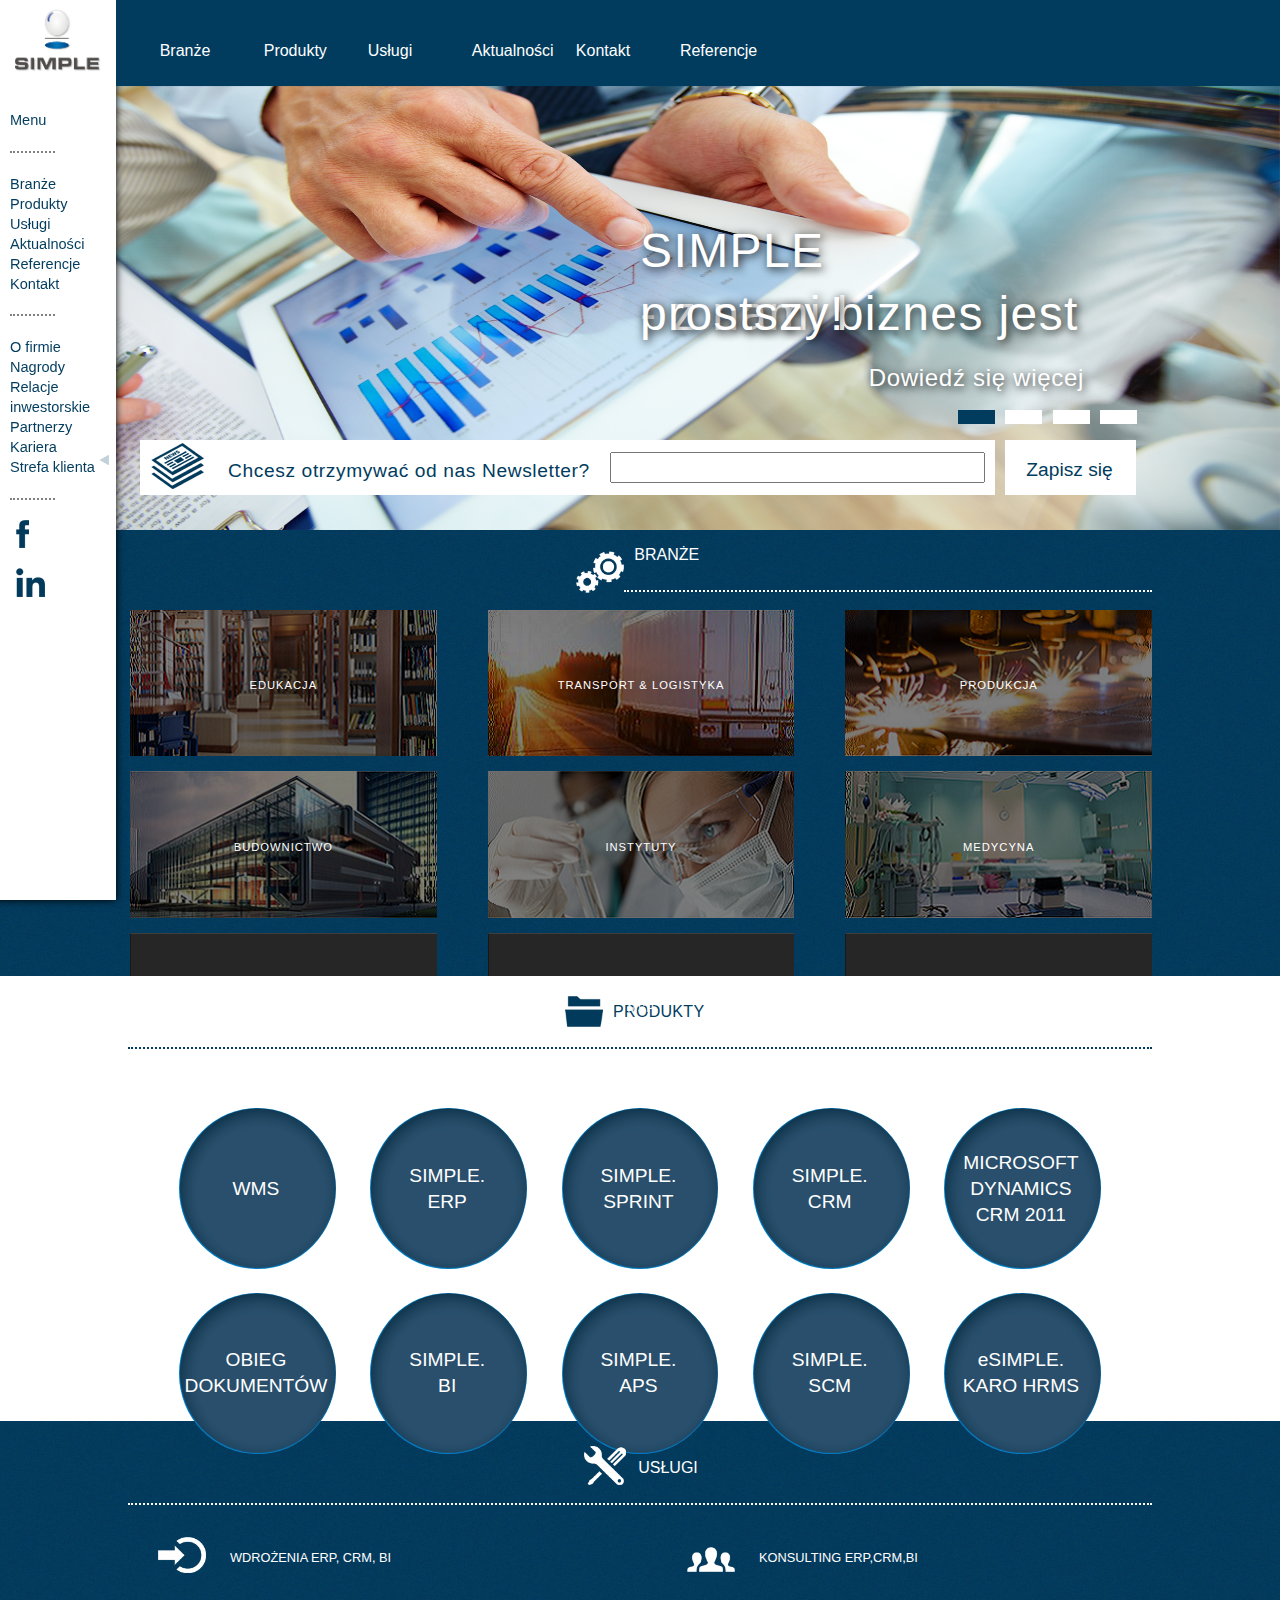
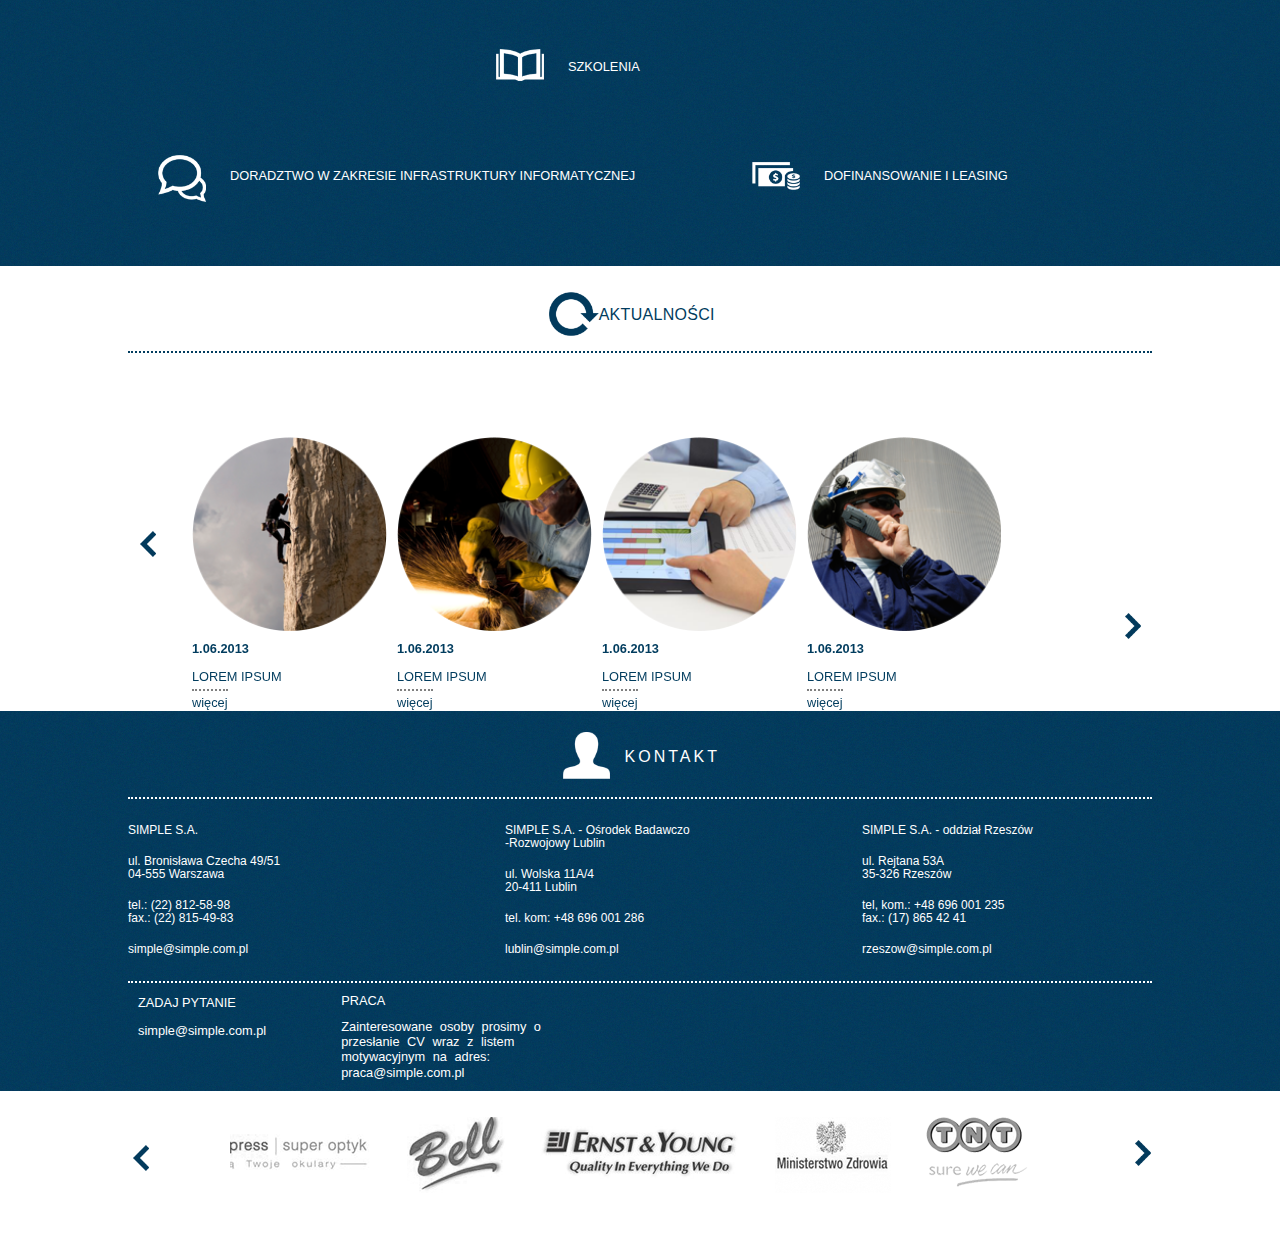
==== commit 31b74042: "09.05.2019" ====
--- a/zadanie-specjalne/index.html
+++ b/zadanie-specjalne/index.html
@@ -35,8 +35,8 @@
                 <li><a href="#">Strefa klienta</a></li>
             </ul>
             <hr>
-            <a href="https://www.facebook.com/SimpleS.A.Warszawa"><img src="grafika/logo-fb.png" alt="logo facebook"></a>
-            <a href="http://www.linkedin.com/company/41370?trk=tyah"><img src="grafika/logo-in.png" alt="logo linked in"></a>
+            <a href="https://www.facebook.com/SimpleS.A.Warszawa"><img class="loga-menu" src="grafika/logo-fb.png" alt="logo facebook"></a>
+            <a href="http://www.linkedin.com/company/41370?trk=tyah"><img class="loga-menu" src="grafika/logo-in.png" alt="logo linked in"></a>
             <img id="strzalka-zwijania" src="grafika/strzalka.png" alt="strzałka zwijania">
         </div>
         <div class="menu-zwiniete">
@@ -127,44 +127,39 @@
                 <div class="siatka-branze">
                     <div class="kafelek">
                         <p>EDUKACJA</p>
-                        <img class="cien" src="grafika/cien.png" alt="edukacja">
                         <img class="obraz" src="grafika/edukacja.png" alt="edukacja">
                     </div>
                     <div class="kafelek">
                         <p>TRANSPORT & LOGISTYKA</p>
-                        <img class="cien" src="grafika/cien.png" alt="transport i logistyka">
                         <img class="obraz" src="grafika/transport.png" alt="transport i logistyka">
                     </div>
                     <div class="kafelek">
                         <p>PRODUKCJA</p>
-                        <img class="cien" src="grafika/cien.png" alt="producja">
                         <img class="obraz" src="grafika/produkcja.png" alt="producja">
                     </div>
-                    <div class="kafelek">                            <p>BUDOWNICTWO</p>
-                        <img class="cien" src="grafika/cien.png" alt="budownictwo">
+                    <div class="kafelek">
+                        <p>BUDOWNICTWO</p>
                         <img class="obraz" src="grafika/budownictwo.png" alt="budownictwo">
                     </div>
                     <div class="kafelek">
                         <p>INSTYTUTY</p>
-                        <img class="cien" src="grafika/cien.png" alt="instytuty">
                         <img class="obraz" src="grafika/instytuty.png" alt="instytuty">
                     </div>
                     <div class="kafelek">
                         <p>MEDYCYNA</p>
-                        <img class="cien" src="grafika/cien.png" alt="medycyna">
                         <img class="obraz" src="grafika/medycyna.png" alt="medycyna">
                     </div>
                     <div class="kafelek">
                         <p>HANDEL</p>
-                        <img class="cien-widoczny" src="grafika/cien.png" alt="handel">
+                        <img class="obraz" src="grafika/cien.png" alt="handel">
                     </div>
                     <div class="kafelek">
                         <p>MSP</p>
-                        <img class="cien-widoczny" src="grafika/cien.png" alt="msp">
+                        <img class="obraz" src="grafika/cien.png" alt="msp">
                     </div>
                     <div class="kafelek">
                         <p>ADMINISTRACJA PUBLICZNA</p>
-                        <img class="cien-widoczny" src="grafika/cien.png" alt="administracja publiczna">
+                        <img class="obraz" src="grafika/cien.png" alt="administracja publiczna">
                     </div>
                     <div class="teksty-branze">
                         <p>SIMPLE to znak rozpoznawczy szerokiej rodziny rozwiązań informatycznych wspomagających zarządzanie obszsarami: finansów obrotu towarowego, personelu, procesu, budownictwa, produkcji, łańcucha dostaw czy relacji z klientami. Od ponad 24 lat dostarczamy wyspecjalizowane usługi integracji rozwiązań informatycznych i</p>
@@ -306,6 +301,44 @@
                         </div>
                     </div>
                 </div>
+                <div class="siatka-uslugi-tablet">
+                    <div class="rzad">
+                        <div class="element-tablet">
+                            <div class="ikona-w-siatce-tablet">
+                                <img src="grafika/icon-wdrozenia.png" alt="ikona wdrożenia">
+                            </div>
+                            <p>WDROŻENIA ERP, CRM, BI</p>
+                        </div>
+                        <div class="element-tablet troche-w-prawo">
+                                <div class="ikona-w-siatce-tablet">
+                                    <img src="grafika/icon-consulting.png" alt="ikona konsulting">
+                                </div>
+                                <p>KONSULTING ERP,CRM,BI</p>
+                            </div>
+                        </div>
+                        <div class="rzad rzad-srodkowy">
+                            <div class="element-tablet">
+                                <div class="ikona-w-siatce-tablet">
+                                    <img src="grafika/icon-szkolenia.png" alt="ikona szkolenia">
+                                </div>
+                                <p>SZKOLENIA</p>
+                            </div>
+                        </div>
+                        <div class="rzad">
+                            <div class="element-tablet wiekszy-element">
+                                <div class="ikona-w-siatce-tablet">
+                                    <img src="grafika/icon-doradztwo.png" alt="ikona doradztwo">
+                                </div>
+                                <p>DORADZTWO W ZAKRESIE INFRASTRUKTURY INFORMATYCZNEJ</p>
+                            </div>
+                            <div class="element-tablet mniejszy-element">
+                                <div class="ikona-w-siatce-tablet">
+                                    <img src="grafika/icon-dofinansowanie.png" alt="ikona dofinansowanie">
+                                </div>
+                                <p>DOFINANSOWANIE I LEASING</p>
+                            </div>
+                        </div>
+                    </div>
                 <div class="teksty-uslugi bialy-tekst">
                     <div class="grupa-tekstow-uslugi">
                         <p class="tekscik-uslugi">SIMPLE zapewnia klientom profesjonalną pomoc przy realizacji wielowariantowych, indywidualnych rozwiązań oferując usługi dzięki którym nasi Klienci szybko odnoszą konkretne korzyści biznesowe.</p>
@@ -351,7 +384,7 @@
                         </div>
                         <div class="opcja">
                             <img src="grafika/aktualnosci4.png" alt="zdjęcie z aktualności">
-                            <h3 id="czwarta-opcja">1.06.2013</h3>
+                            <h3>1.06.2013</h3>
                             <h2>LOREM IPSUM</h2>
                             <p>lorem ipsum, lorem ipsum<br>lorem ipsumlorem<br>lorem ipsum ipsum.</p>
                             <a href="#" class="wiecej">więcej</a>
@@ -413,7 +446,7 @@
                             <p class="odstep-dane-kontaktowe">tel. kom: +48 696 001 286</p>
                             <p><a href="mailto:lublin@simple.com.pl">lublin@simple.com.pl</a></p>
                         </div>
-                        <div class="dane-kontaktowe">
+                        <div class="dane-kontaktowe troche-w-prawo-2">
                             <p class="odstep-dane-kontaktowe">SIMPLE S.A. - oddział Rzeszów</p>
                             <p>ul. Rejtana 53A</p>
                             <p class="odstep-dane-kontaktowe">35-326 Rzeszów</p>
@@ -445,6 +478,10 @@
                             <a href="https://plus.google.com/+SimplePlSIMPLE"><img src="grafika/logo-g+-biale.png" alt="logo google plus"></a>
                             <a href="http://www.linkedin.com/company/41370?trk=tyah"><img src="grafika/logo-in-biale.png" alt="logo linked in"></a>
                         </div>
+                        <div class="zadaj-pytanie">
+                            <h2>ZADAJ PYTANIE</h2>
+                            <p><a href="mailto:simple@simple.com.pl">simple@simple.com.pl</a></p>
+                        </div>
                         <div class="praca">
                             <h2>PRACA</h2>
                             <p>Zainteresowane osoby prosimy o przesłanie CV wraz z listem motywacyjnym na adres:</p>
--- a/zadanie-specjalne/css/style.css
+++ b/zadanie-specjalne/css/style.css
@@ -4,8 +4,6 @@
     font-family:'Nunito',sans-serif;
     background-image:url("../grafika/tlo.png");
     background-size:100%;
-    background-repeat:no-repeat;
-    background-attachment:fixed;
     margin:0;
 }
 p{text-align:justify;}
@@ -60,10 +58,9 @@
     position:fixed;
     height: 100%;
     width: 203px;
-    margin-left:9px;
     background-color:white;
     z-index:4;
-    box-shadow: 0px 0px 10px;
+    box-shadow: 0px 0px 8px;
 }
 .menu-poczatek{margin-top:110px;}
 .menu ul{
@@ -80,7 +77,7 @@
     width:100px;
     margin-right:59px;
     border-style:dotted;
-    border-color: #013C5E;
+    border-color: gray;
     border-width: 0 0 2px 0;
 }
 .menu img{
@@ -140,7 +137,7 @@
     margin-top:42px;
 }
 .baner ul li{
-    display: inline;
+    display: inline-block;
     font-size: 1.2em;
     font-weight: 100;
     margin-right: 42px;
@@ -325,7 +322,7 @@
 /* BRANŻE */
 
 #branze{
-    height:961px;
+    height: 961px;
 }
 .branze{
     padding-top: 31px;
@@ -348,13 +345,16 @@
     width:314px;
     height:150px;
     margin-bottom: 22px;
-    background-color:white;
-}
-.kafelek:hover .cien{
-    opacity: 0;
-}
-.kafelek p:hover .cien{
-    opacity: 0;
+}
+.kafelek:hover .obraz{
+    filter:brightness(100%);
+}
+.kafelek p:hover .obraz{
+    filter:brightness(100%);
+}
+.obraz{
+    filter:brightness(50%);
+    margin-bottom:10px;
 }
 .kafelek p{
     position:absolute;
@@ -368,15 +368,6 @@
     font-size:1.2em;
     letter-spacing: 1px;
 }
-.cien{
-    opacity:1;
-    margin-left:-1px;
-    position: absolute;
-}
-.obraz{
-    opacity: 1;
-    margin-bottom:10px;
-}
 .cien-widoczny{
     margin-left:-1px;
 }
@@ -406,7 +397,6 @@
     flex-flow: row;
     margin:auto;
     justify-content: space-around;
-    width:1000px;
     font-size:1.2em;
     word-spacing: 15px;
     margin-top:40px;
@@ -419,8 +409,8 @@
 }
 .pojedyncze-kolko{
     position:relative;
-    width:168px;
     margin-top: 34px;
+    margin-right: 4px;
 }
 .nazwa-w-kolku{
     width:100%;
@@ -443,13 +433,13 @@
     display: flex;
     flex-flow: row wrap;
     justify-content: space-between;
-    width:1000px;
+    width: 1000px;
     margin-top: 57px;
 }
 .kolka img{
     border-radius: 50%;
-    width: 163px;
-    height: 163px;
+    width: 100%;
+    height: 100%;
     background-color: rgb(0, 136, 214);
     background-size: cover;
 }
@@ -485,6 +475,9 @@
     border-color: white;
     border-width: 0 0 2px 0;
     margin-bottom: 24px;
+}
+.siatka-uslugi-tablet{
+    display:none;
 }
 .siatka-uslugi{
     width:900px;
@@ -744,6 +737,7 @@
 .social-media a{
     margin-left: -16px;
 }
+.zadaj-pytanie{display:none;}
 .praca{
     width:210px;
 }
@@ -825,26 +819,9 @@
     margin-top: -4px;
 }
 
-@media screen and (max-width:1024px){
-    .wyszukiwarka{
-        display:none;
-    }
-}
-
-@media screen and (max-width:1560px){
-    .baner ul li{
-        font-size:1em;
-        margin-right:34px;
-    }
-}
-
-@media screen and (max-width:1440px){
-    .baner{
-        height:86px;
-    }
-    #logo-simple{
-        height:63px;
-        padding: 9px 16px 14px 14px;
+@media screen and (max-width:1440px) and (min-width:768px){
+    .srodkowanie{
+        width:80%;
     }
     .menu{
         width:146px;
@@ -855,12 +832,332 @@
     }
     .menu li{
         margin-bottom:0;
-    }
-    .menu ul li{
         font-size:0.7em;
     }
     .menu hr {
-        width: 100px;
-        margin-right: 10px;
+        width: 45px;
+        margin-left: 40px;
+    }
+    #strzalka-zwijania{
+        width:17px;
+        margin-left: 126px;
+    }
+    .menu-zwiniete{
+        width: 17px;
+        background-color:white;
+        z-index:3;
+        box-shadow:0px 0px 0px;
+    }
+    #strzalka-rozwijania{
+        width:100%;
+    }
+    .baner{
+        height:86px;
+    }
+    #logo-simple{
+        height:63px;
+        padding: 9px 15px 15px 15px;
+    }
+    .wyszukiwarka{
+        display:none;
+    }
+    .baner .srodkowanie{
+        width:100%;
+        margin-left:0;
+    }
+    #baner{height:530px;}
+    .baner ul li{
+        font-size:1em;
+        width: 8%;
+    }
+    .karuzela{
+        height:444px;
+        position:relative;
+    }
+    .zdjecie-karuzela{
+        height:100%;
+    }
+    .tekst-na-grafice{
+        bottom: 120px;
+        width: 450px;
+        margin-left:0;
+    }
+
+    /* BRANŻE */
+
+    #branze{
+        height:446px;
+    }
+    .branze {
+        padding-top: 5px;
+    }
+    .naglowek-bialy{
+        width:140px;
+        margin-bottom: 26px;
+    }
+    .naglowek-bialy h1{
+        font-size:1em;
+        padding-top: 19px;
+    }
+    .naglowek-bialy img {
+        margin-right: 0px;
+        margin-left: 6px;
+        margin-top: 5px;
+        width: 34%;
+    }
+    .siatka-branze {
+        margin-top: 18px;
+    }
+    .kafelek{
+        width:30%;
+        height: auto;
+        margin-bottom: 1px;
+    }
+    .kafelek p{
+        font-size: 0.7em;
+    }
+    .obraz{
+        width:100%;
+    }
+    .teksty-branze{
+        display:none;
+    }
+
+    /* PRODUKTY */
+
+    #produkty{
+        height:445px;
+    }
+    .naglowek{
+        width:150px;
+        padding-bottom: 8px;
+    }
+    .naglowek h1{
+        font-size: 1em;
+        display: inline-block;
+        padding-top: 16px;
+    }
+    .naglowek img {
+        margin-right: 0px;
+        margin-left: 0px;
+        margin-top: 20px;
+        width: 25%;
+    }
+    .teksty-produkty{
+        display: none;
+    }
+    .kolka{
+        width:90%;
+        margin: auto;
+        margin-top: 35px;
+    }
+    .pojedyncze-kolko{
+        width:17%;
+        margin-right:0;
+        margin-top: 24px;
+    }
+
+    /* USŁUGI */
+
+    #uslugi{
+        height:434px;
+    }
+    .uslugi{
+        margin-top: 0px;
+    }
+    #ikona-uslugi{
+        margin-left: 14px;
+        margin-top: 14px;
+        width: 30%;
+    }
+    #odstep-naglowka-uslugi{
+        letter-spacing: 0;
+        padding-top: 27px;
+    }
+    .uslugi hr{
+        margin-bottom: 0px;
+    }
+    .siatka-uslugi{
+        display:none;
+    }
+    .teksty-uslugi{
+        display:none;
+    }
+    .siatka-uslugi-tablet{
+        display:block;
+        width:100%;
+        display: flex;
+        flex-flow: row wrap;
+        margin:auto;
+        margin-top: 32px;
+    }
+    .rzad{
+        width: 100%;
+        display:flex;
+        flex-flow: row;
+    }
+    .rzad-srodkowy .element-tablet{
+        margin-left: 33%;
+    }
+    .element-tablet{
+        height:90px;
+        width:50%;
+        margin:auto;
+        margin-bottom: 19px;
+    }
+    .ikona-w-siatce-tablet{
+        width:72px;
+        line-height: 60px;
+        float: left;
+        margin-left: 30px;
+    }
+    .element-tablet img{
+        width:48px;
+    }
+    .siatka-uslugi-tablet p{
+        color:white;
+        font-size: 0.8em;
+        text-align: left;
+    }
+    .wiekszy-element{
+        width: 58%;
+    }
+    .mniejszy-element{
+        width:42%;
+    }
+    .troche-w-prawo{
+        margin-left: 34px;
+    }
+
+    /* AKTUALNOŚCI */
+
+    #aktualnosci{
+        height:445px;
+    }
+    #ikona-aktualnosci{
+        margin-top: 26px;
+        margin-left:-16px;
+        width:33%;
+    }
+    #tytul-aktualnosci{
+        font-size: 1em;
+        padding-top:30px;
+    }
+    .aktualnosci hr{
+        margin-top: 8px;
+    }
+    .mini-karuzela {
+        width: 80%;
+        margin: auto;
+        margin-top: 84px;
+        font-size: 0.8em;
+        margin-left: 54px;
+    }
+    .mini-karuzela p{
+        display:none;
+    }
+    .opcja img{
+        width:100%;
+    }
+    #strzalka-w-lewo {
+        margin-left: 12px;
+        margin-top: 170px;
+        position: absolute;
+    }
+    .strzalki {
+        height: 26px;
+    }
+    .mini-karuzela h3 {
+        margin-top: 10px;
+    }
+    #strzalka-w-prawo {
+        margin-right: 11px;
+        margin-top: -97px;
+    }
+    .opcja a {
+        padding-top: 4px;
+    }
+
+    /* KONTAKT */
+
+    #kontakt {
+        height: 315px;
+    }
+    #ikona-kontakt {
+        margin-left: 6px;
+        margin-top: -16px;
+    }
+    #tytul-kontakt {
+        margin-right: -38px;
+    }
+    .naglowek-bialy h1 {
+        padding-top: 0px;
+    }
+    .naglowek-kontakt {
+        margin-top: 37px;
+    }
+    .formularz{
+        display:none;
+    }
+    .social-media{
+        display:none;
+    }
+    #margines-zobacz-oferty-kontakt{display:none;}
+    .zadaj-pytanie{
+        display:block;
+        margin-top: -28px;
+        margin-left:10px;
+    }
+    .dane-kontaktowe p{
+        font-size: 0.75em;
+        line-height: 1px;
+    }
+    .odstep-dane-kontaktowe {
+        margin-bottom: 30px;
+    }
+    .adresy{
+        width:100%;
+        margin: 19px auto;
+    }
+    .troche-w-prawo-2{
+        margin-left:-20px;
+    }
+    .druga-czesc h2 {
+        font-weight: 100;
+        margin-left: 0px;
+    }
+    .druga-czesc{
+        font-size: 0.8em;
+    }
+    .praca {
+        margin-left: 75px;
+        margin-top: -30px;
+    }
+    .praca p {
+        margin-left: 0px;
+        margin-top: 0px;
+    }
+    #margines-mail-kontakt {
+        margin-top: -12px;
+    }
+    .zadaj-pytanie a{
+        text-decoration: none;
+        color:white;
+    }
+    #trzeci-separator-kontakt{display:none;}
+    .powrot{display:none;}
+
+    /* REFERENCJE */
+
+    .karuzela-referencje {
+        width: 80%;
+    }
+    #strzalka-w-prawo-2 {
+        margin-top: -53px;
+    }
+    .loga-menu{
+        display:inline;
+        margin-left:40px;
+        margin:0;
     }
 }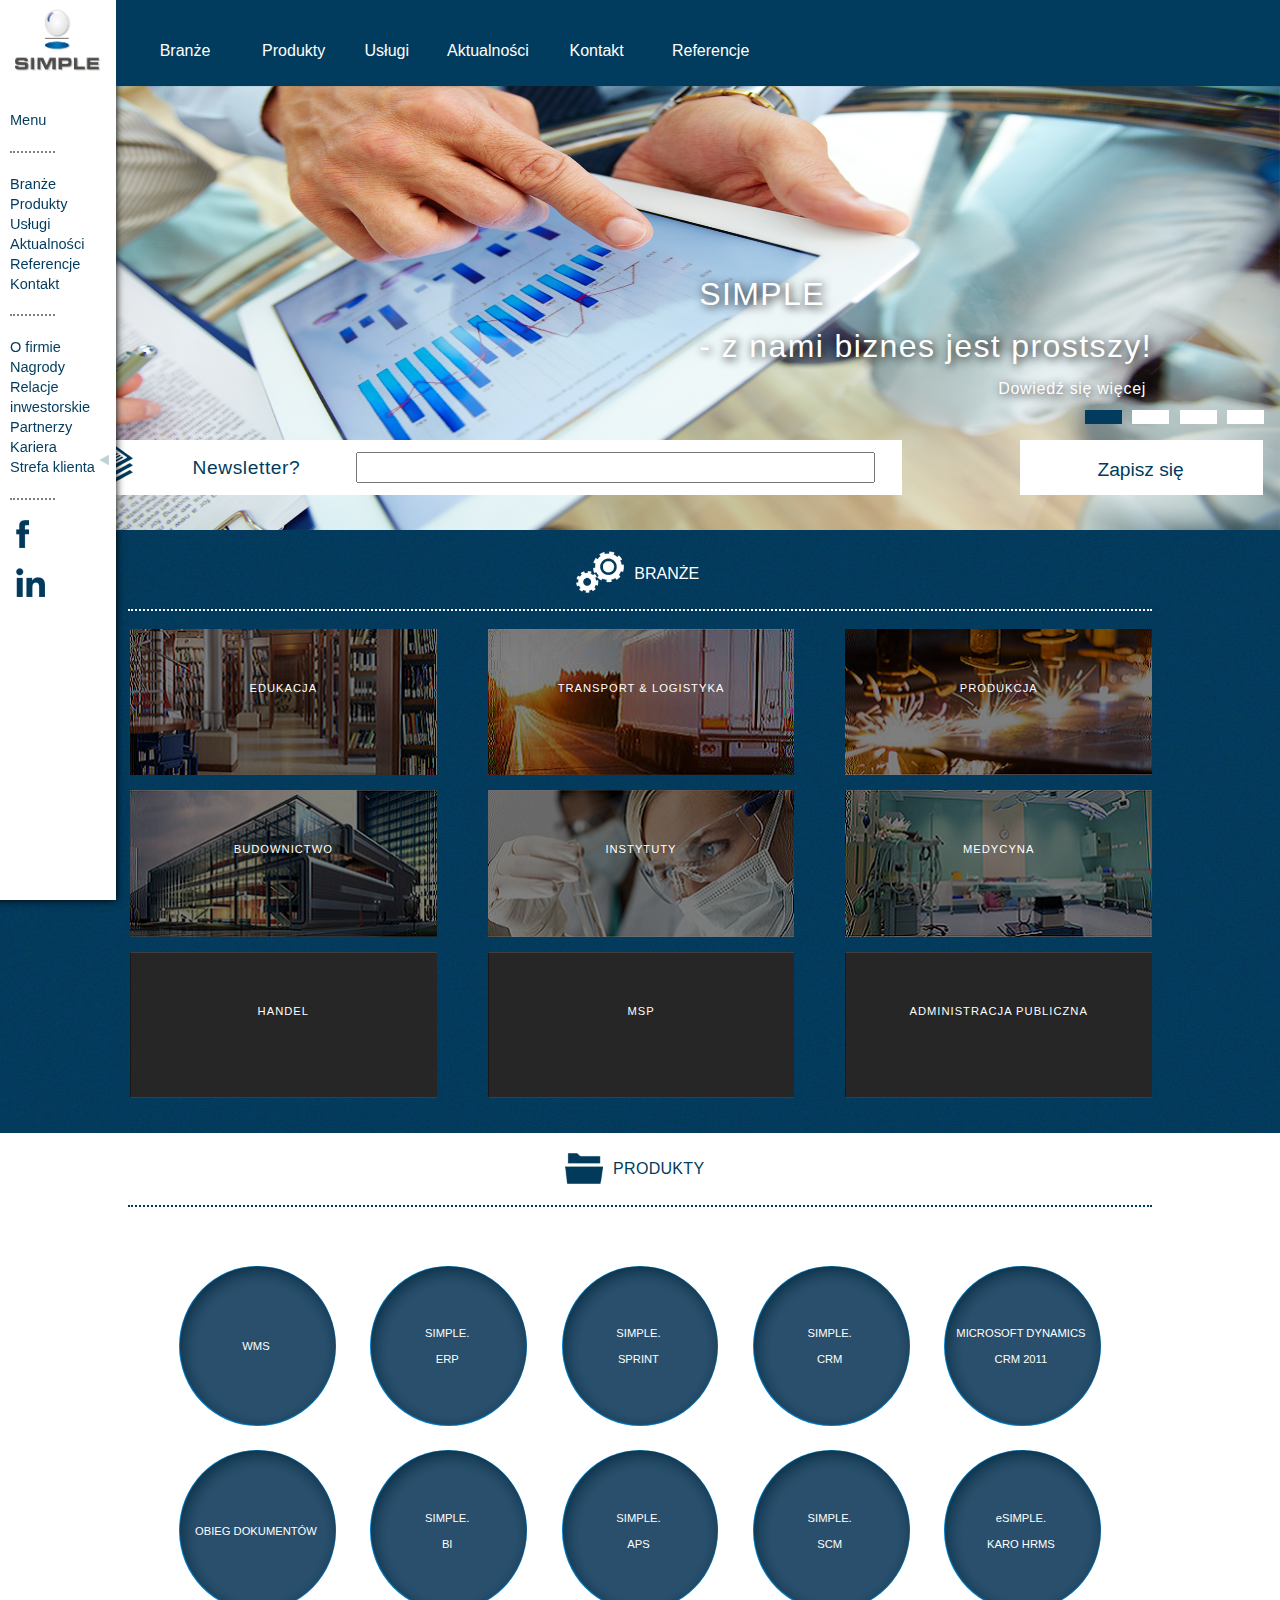
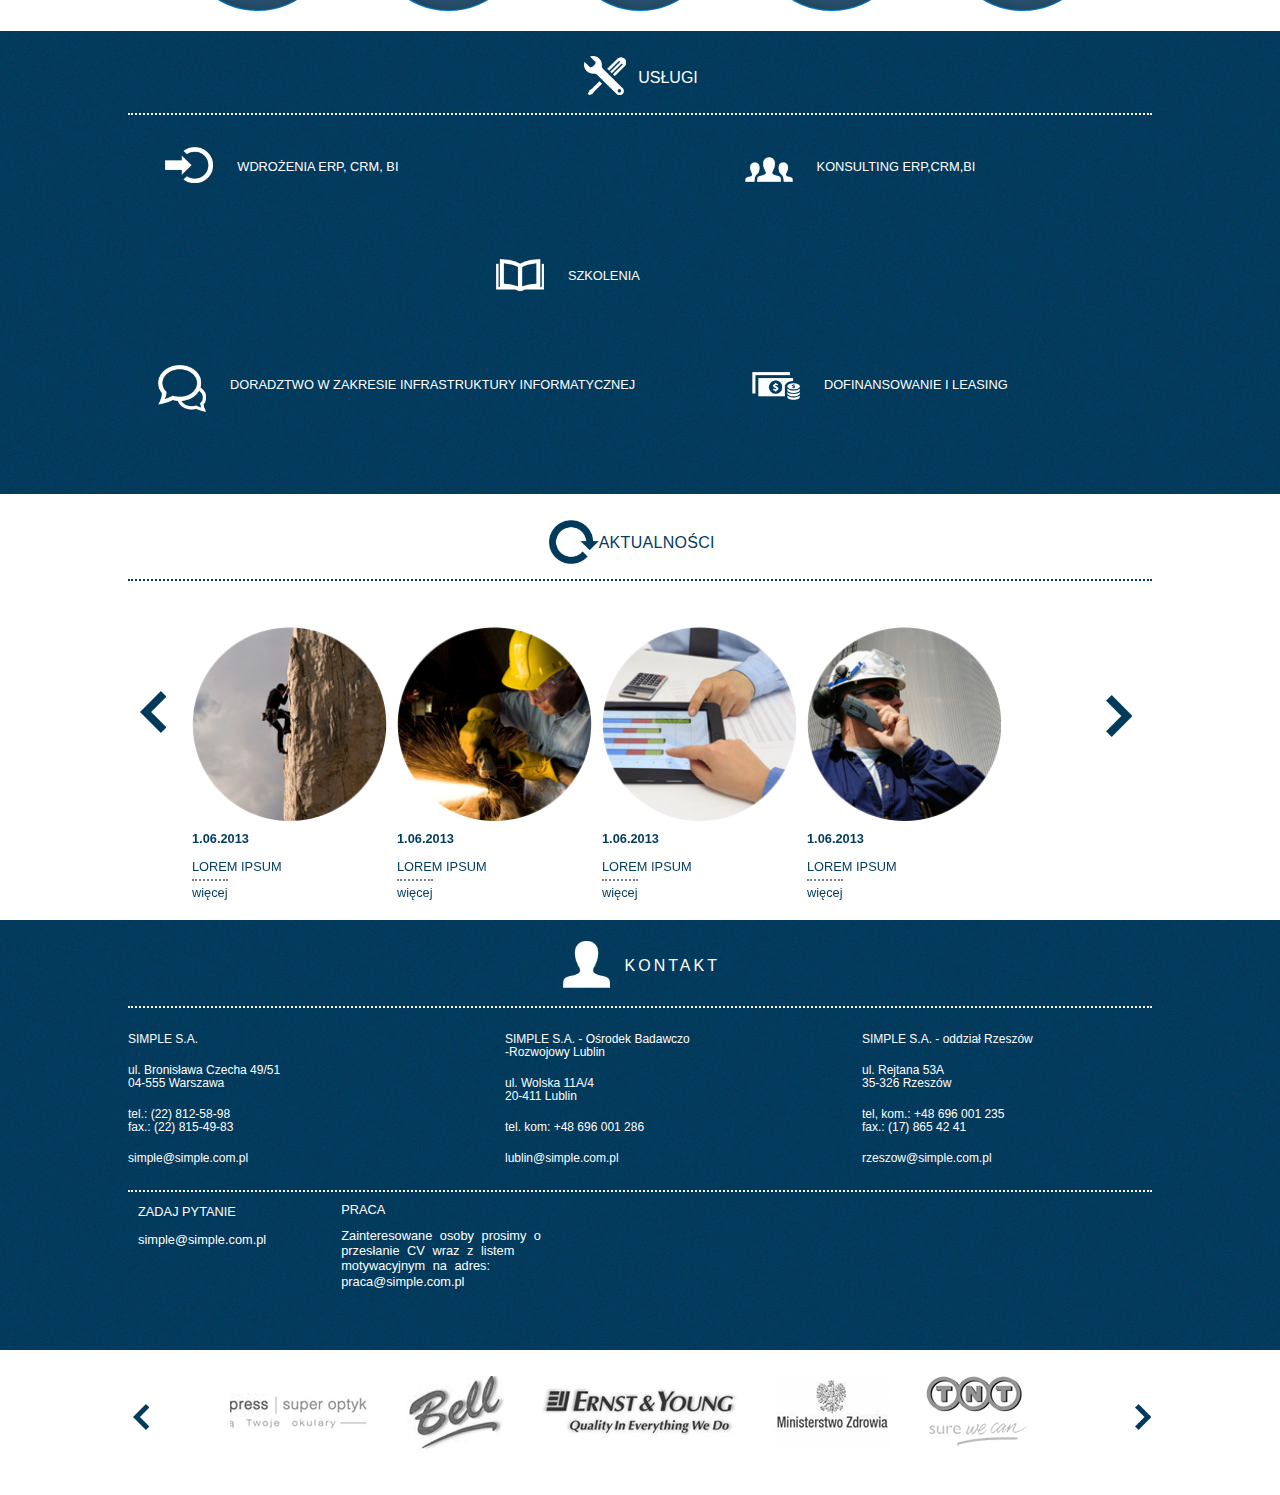
==== commit 646bdee2: "10.05.2019" ====
--- a/zadanie-specjalne/index.html
+++ b/zadanie-specjalne/index.html
@@ -51,7 +51,7 @@
                         <li><a href="#branze">Branże</a></li>
                         <li><a href="#produkty">Produkty</a></li>
                         <li><a href="#uslugi">Usługi</a></li>
-                        <li><a href="#aktualnosci">Aktualności</a></li>
+                        <li><a id="baner-aktualnosci" href="#aktualnosci">Aktualności</a></li>
                         <li><a href="#kontakt">Kontakt</a></li>
                         <li><a href="#referencje">Referencje</a></li>
                     </ul>
@@ -109,7 +109,8 @@
                 <div class="newsletter">
                     <div class="newsletter-zgloszenie">
                         <img src="grafika/icon-newsletter.png" alt="ikona newslettera">
-                        <label>Chcesz otrzymywać od nas Newsletter?</label>
+                       <div id="chcesz-newsletter"><label>Chcesz otrzymywać od nas Newsletter?</label></div>
+                        <div id="sam-napis-newsletter"><label>Newsletter?</label></div>
                         <input type="text" name="newsletter">
                     </div>
                     <input type="submit" id="zapisz-sie" value="Zapisz się">
@@ -251,6 +252,38 @@
                             <a href="#">eSIMPLE.<br>KARO HRMS</a>
                         </div>
                         <img src="grafika/cien-kolisty.png" alt="">
+                    </div>
+                </div>
+                <div class="nazwy-produkty">
+                    <div>
+                        <a href="#">WMS</a>
+                    </div>
+                    <div>
+                        <a href="#">SIMPLE. ERP</a>
+                    </div>
+                    <div>
+                        <a href="#">SIMPLE. SPRINT</a>
+                    </div>
+                    <div>
+                        <a href="#">SIMPLE. CRM</a>
+                    </div>
+                    <div>
+                        <a href="#">MICROSOFT DYNAMICS CRM 2011</a>
+                    </div>
+                    <div>
+                        <a href="#">OBIEG DOKUMENTÓW</a>
+                    </div>
+                    <div>
+                        <a href="#">SIMPLE. BI</a>
+                    </div>
+                    <div>
+                        <a href="#">SIMPLE. APS</a>
+                    </div>
+                    <div>
+                        <a href="#">SIMPLE. SCM</a>
+                    </div>
+                    <div>
+                        <a href="#">eSIMPLE. KARO HRMS</a>
                     </div>
                 </div>
             </div>
@@ -309,36 +342,58 @@
                             </div>
                             <p>WDROŻENIA ERP, CRM, BI</p>
                         </div>
-                        <div class="element-tablet troche-w-prawo">
-                                <div class="ikona-w-siatce-tablet">
-                                    <img src="grafika/icon-consulting.png" alt="ikona konsulting">
-                                </div>
-                                <p>KONSULTING ERP,CRM,BI</p>
-                            </div>
-                        </div>
-                        <div class="rzad rzad-srodkowy">
-                            <div class="element-tablet">
-                                <div class="ikona-w-siatce-tablet">
-                                    <img src="grafika/icon-szkolenia.png" alt="ikona szkolenia">
-                                </div>
-                                <p>SZKOLENIA</p>
-                            </div>
-                        </div>
-                        <div class="rzad">
-                            <div class="element-tablet wiekszy-element">
-                                <div class="ikona-w-siatce-tablet">
-                                    <img src="grafika/icon-doradztwo.png" alt="ikona doradztwo">
-                                </div>
-                                <p>DORADZTWO W ZAKRESIE INFRASTRUKTURY INFORMATYCZNEJ</p>
-                            </div>
-                            <div class="element-tablet mniejszy-element">
-                                <div class="ikona-w-siatce-tablet">
-                                    <img src="grafika/icon-dofinansowanie.png" alt="ikona dofinansowanie">
-                                </div>
-                                <p>DOFINANSOWANIE I LEASING</p>
-                            </div>
-                        </div>
-                    </div>
+                        <div class="element-tablet troche-w-prawo mniejszy-element">
+                            <div class="ikona-w-siatce-tablet">
+                                <img src="grafika/icon-consulting.png" alt="ikona konsulting">
+                            </div>
+                            <p>KONSULTING ERP,CRM,BI</p>
+                        </div>
+                    </div>
+                    <div class="rzad rzad-srodkowy">
+                        <div class="element-tablet">
+                            <div class="ikona-w-siatce-tablet">
+                                <img src="grafika/icon-szkolenia.png" alt="ikona szkolenia">
+                            </div>
+                            <p>SZKOLENIA</p>
+                        </div>
+                    </div>
+                    <div class="rzad">
+                        <div class="element-tablet wiekszy-element">
+                            <div class="ikona-w-siatce-tablet">
+                                <img src="grafika/icon-doradztwo.png" alt="ikona doradztwo">
+                            </div>
+                            <p>DORADZTWO W ZAKRESIE INFRASTRUKTURY INFORMATYCZNEJ</p>
+                        </div>
+                        <div class="element-tablet mniejszy-element">
+                            <div class="ikona-w-siatce-tablet">
+                                <img src="grafika/icon-dofinansowanie.png" alt="ikona dofinansowanie">
+                            </div>
+                            <p>DOFINANSOWANIE I LEASING</p>
+                        </div>
+                    </div>
+                </div>
+                <div class="lista-uslugi">
+                    <div>
+                        <img src="grafika/icon-wdrozenia.png" alt="ikona wdrożenia">
+                        <p>WDROŻENIA ERP, CRM, BI</p>
+                    </div>
+                    <div>
+                        <img src="grafika/icon-consulting.png" alt="ikona konsulting">
+                        <p>KONSULTING ERP,CRM,BI</p>
+                    </div>
+                    <div>
+                        <img src="grafika/icon-szkolenia.png" alt="ikona szkolenia">
+                        <p>SZKOLENIA</p>
+                    </div>
+                    <div>
+                        <img src="grafika/icon-doradztwo.png" alt="ikona doradztwo">
+                        <p>DORADZTWO W ZAKRESIE INFRASTRUKTURY INFORMATYCZNEJ</p>
+                    </div>
+                    <div>
+                        <img src="grafika/icon-dofinansowanie.png" alt="ikona dofinansowanie">
+                        <p>DOFINANSOWANIE I LEASING</p>
+                    </div>
+                </div>
                 <div class="teksty-uslugi bialy-tekst">
                     <div class="grupa-tekstow-uslugi">
                         <p class="tekscik-uslugi">SIMPLE zapewnia klientom profesjonalną pomoc przy realizacji wielowariantowych, indywidualnych rozwiązań oferując usługi dzięki którym nasi Klienci szybko odnoszą konkretne korzyści biznesowe.</p>
@@ -359,8 +414,9 @@
                         <h1 id="tytul-aktualnosci">AKTUALNOŚCI</h1>
                     </div>
                     <hr>
-                    <img id="strzalka-w-lewo" class="strzalki" src="grafika/strzalka-w-lewo.png" alt="strzalka w lewo">
-                    <div class="mini-karuzela">
+                    <div class="do-znikniecia-gdy-smartfon">
+                    <img class="strzalka-w-lewo" class="strzalki" src="grafika/strzalka-w-lewo.png" alt="strzalka w lewo">
+                    <div id="mini-karuzela">
                         <div class="opcja">
                             <img src="grafika/aktualnosci1.png" alt="zdjęcie z aktualności">
                             <h3>1.06.2013</h3>
@@ -418,7 +474,38 @@
                             <a href="#" class="wiecej">więcej</a>
                         </div>
                     </div>
-                    <img id="strzalka-w-prawo" class="strzalki" src="grafika/strzalka-w-prawo.png" alt="strzałka w prawo">
+                    <img class="strzalka-w-prawo" class="strzalki" src="grafika/strzalka-w-prawo.png" alt="strzałka w prawo">
+                    </div>
+                    <div class="do-znikniecia-gdy-komputer">
+                            
+                    <div id="mini-karuzela-smartfon">
+                            <div class="opcja-smartfon">
+                                <img src="grafika/aktualnosci1.png" alt="zdjęcie z aktualności">
+                                <h3>1.06.2013</h3>
+                                <h2>LOREM IPSUM</h2>
+                                <p>lorem ipsum, lorem ipsum lorem ipsumlorem lorem ipsum ipsum.</p>
+                            </div>
+                            <div class="opcja-smartfon">
+                                <img src="grafika/aktualnosci2.png" alt="zdjęcie z aktualności">
+                                <h3>1.06.2013</h3>
+                                <h2>LOREM IPSUM</h2>
+                                <p>Lorem ipsum, lorem ipsum lorem ipsumlorem lorem ipsum ipsum.</p>
+                            </div>
+                            <div class="opcja-smartfon">
+                                <img src="grafika/aktualnosci3.png" alt="zdjęcie z aktualności">
+                                <h3>1.06.2013</h3>
+                                <h2>LOREM IPSUM</h2>
+                                <p>lorem ipsum, lorem ipsum lorem ipsumlorem lorem ipsum ipsum.</p>
+                            </div>
+                            <div class="opcja-smartfon">
+                                <img src="grafika/aktualnosci4.png" alt="zdjęcie z aktualności">
+                                <h3>1.06.2013</h3>
+                                <h2>LOREM IPSUM</h2>
+                                <p>lorem ipsum, lorem ipsum lorem ipsumlorem lorem ipsum ipsum.</p>
+                            </div>
+                        </div>
+                        
+                        </div>
             </div>
         </div>
 
@@ -429,6 +516,7 @@
                         <h1 id="tytul-kontakt">KONTAKT</h1>
                     </div>
                     <hr>
+                    <div class="do-znikniecia-gdy-smartfon">
                     <div class="adresy">
                         <div class="dane-kontaktowe">
                             <p class="odstep-dane-kontaktowe">SIMPLE S.A.</p>
@@ -453,6 +541,35 @@
                             <p>tel, kom.: +48 696 001 235</p>
                             <p class="odstep-dane-kontaktowe">fax.: (17) 865 42 41</p>
                             <p><a href="mailto:rzeszow@simple.com.pl">rzeszow@simple.com.pl</a></p>
+                        </div>
+                    </div>
+                </div>
+                <div class="do-znikniecia-gdy-komputer">
+                        <div id="adresy">
+                            <div class="dane-kontaktowe">
+                                <p class="odstep-dane-kontaktowe">SIMPLE S.A.</p>
+                                <p>ul. Bronisława Czecha 49/51</p>
+                                <p class="odstep-dane-kontaktowe">04-555 Warszawa</p>
+                                <p>tel.: (22) 812-58-98</p>
+                                <p class="odstep-dane-kontaktowe">fax.: (22) 815-49-83</p>
+                                <p><a href="mailto:simple@simple.com.pl">simple@simple.com.pl</a></p>
+                            </div>
+                            <div class="dane-kontaktowe">
+                                <p>SIMPLE S.A. - Ośrodek Badawczo</p>
+                                <p class="odstep-dane-kontaktowe">-Rozwojowy Lublin</p>
+                                <p>ul. Wolska 11A/4</p>
+                                <p class="odstep-dane-kontaktowe">20-411 Lublin</p>
+                                <p class="odstep-dane-kontaktowe">tel. kom: +48 696 001 286</p>
+                                <p><a href="mailto:lublin@simple.com.pl">lublin@simple.com.pl</a></p>
+                            </div>
+                            <div class="dane-kontaktowe troche-w-prawo-2">
+                                <p class="odstep-dane-kontaktowe">SIMPLE S.A. - oddział Rzeszów</p>
+                                <p>ul. Rejtana 53A</p>
+                                <p class="odstep-dane-kontaktowe">35-326 Rzeszów</p>
+                                <p>tel, kom.: +48 696 001 235</p>
+                                <p class="odstep-dane-kontaktowe">fax.: (17) 865 42 41</p>
+                                <p><a href="mailto:rzeszow@simple.com.pl">rzeszow@simple.com.pl</a></p>
+                            </div>
                         </div>
                     </div>
                     <hr id="drugi-separator-kontakt">
--- a/zadanie-specjalne/css/style.css
+++ b/zadanie-specjalne/css/style.css
@@ -51,6 +51,7 @@
     margin-right:9px;
     float:left;
 }
+#mini-karuzela{display:block;}
 
 /* MENU */
 
@@ -318,6 +319,12 @@
     color:#013C5E;
     cursor: pointer;
 }
+#chcesz-newsletter{
+    display:block;
+}
+#sam-napis-newsletter{
+    display:none;
+}
 
 /* BRANŻE */
 
@@ -455,6 +462,9 @@
     letter-spacing: 1.2px;
     line-height: 26px;
 }
+.nazwy-produkty{
+    display:none;
+}
 
 /* USŁUGI */
 
@@ -524,6 +534,9 @@
 .grupa-tekstow-uslugi{
     width:48%;
 }
+.lista-uslugi{
+    display:none;
+}
 
 /* AKTUALNOŚCI */
 
@@ -544,26 +557,27 @@
     border-width: 0 0 2px 0;
     margin-top:2px;
 }
-.mini-karuzela{
+#mini-karuzela{
     width:867px;
     display:inline-flex;
     flex-flow: row;
     margin:auto;
-    margin-top: -216px;
+    position: absolute;
+    margin-top: 8%;
     align-items: center;
     justify-content: stretch;
     font-size: 0.8em;
-    margin-left:68px;
-}
-.mini-karuzela h3{
+    margin-left: 20px;
+}
+#mini-karuzela h3{
     font-size: 1em;
     margin-top:32px;
 }
-.mini-karuzela h2{
+#mini-karuzela h2{
     font-size: 1em;
     font-weight: 100;
 }
-.mini-karuzela p{
+#mini-karuzela p{
     margin-top:-5px;
     margin-bottom:34px
 }
@@ -571,13 +585,13 @@
     height: 42px;
     display: inline-block;
 }
-#strzalka-w-lewo{
+.strzalka-w-lewo{
     margin-right:30px;
     margin-top: 297px;
 }
-#strzalka-w-prawo{
+.strzalka-w-prawo{
     margin-right: 5px;
-    margin-top: -194px;
+    margin-top: 29%;
     float:right;
 }
 .strzalki:hover{
@@ -602,6 +616,9 @@
 }
 #czwarta-opcja{
     margin-top: 32px;
+}
+#mini-karuzela-smartfon{
+    display:none;
 }
 
 /* KONTAKT */
@@ -769,6 +786,8 @@
 .powrot a:hover{
     text-decoration: underline;
 }
+.do-znikniecia-gdy-smartfon{display:block;}
+.do-znikniecia-gdy-komputer{display:none;}
 
 /* REFERENCJE */
 
@@ -819,7 +838,7 @@
     margin-top: -4px;
 }
 
-@media screen and (max-width:1440px) and (min-width:768px){
+@media screen and (max-width:1440px){
     .srodkowanie{
         width:80%;
     }
@@ -861,6 +880,9 @@
     .wyszukiwarka{
         display:none;
     }
+    #zapisz-sie{
+        width:20%;
+    }
     .baner .srodkowanie{
         width:100%;
         margin-left:0;
@@ -879,14 +901,37 @@
     }
     .tekst-na-grafice{
         bottom: 120px;
-        width: 450px;
+        width: 60%;
+        left: 30%;
         margin-left:0;
+        font-size: 1em;
+    }
+    #chcesz-newsletter{
+        display:none;
+    }
+    #sam-napis-newsletter{
+        display:block;
+    }
+    .dolna-sekcja {
+        width: 95%;
+        left: 4%;
+        margin-left:0;
+    }
+    #baner-aktualnosci{
+        margin-left:-20px;
+    }
+    .newsletter-zgloszenie{
+        width: 70%;
+    }
+    .newsletter-zgloszenie input {
+        width: 60%;
     }
 
     /* BRANŻE */
 
     #branze{
-        height:446px;
+        height: auto;
+        padding-bottom: 20px;
     }
     .branze {
         padding-top: 5px;
@@ -897,6 +942,8 @@
     }
     .naglowek-bialy h1{
         font-size:1em;
+    }
+    .branze .naglowek-bialy h1{
         padding-top: 19px;
     }
     .naglowek-bialy img {
@@ -913,7 +960,8 @@
         height: auto;
         margin-bottom: 1px;
     }
-    .kafelek p{
+    .kafelek p {
+        top: 30%;
         font-size: 0.7em;
     }
     .obraz{
@@ -926,7 +974,8 @@
     /* PRODUKTY */
 
     #produkty{
-        height:445px;
+        height: auto;
+        padding-bottom: 20px;
     }
     .naglowek{
         width:150px;
@@ -956,11 +1005,14 @@
         margin-right:0;
         margin-top: 24px;
     }
-
+    .nazwa-w-kolku a {
+        font-size: 0.7em;
+    }
     /* USŁUGI */
 
     #uslugi{
-        height:434px;
+        height: auto;
+        padding-bottom: 20px;
     }
     .uslugi{
         margin-top: 0px;
@@ -1026,13 +1078,14 @@
         width:42%;
     }
     .troche-w-prawo{
-        margin-left: 34px;
+        margin-left: 60px;
     }
 
     /* AKTUALNOŚCI */
 
     #aktualnosci{
-        height:445px;
+        height: auto;
+        padding-bottom: 20px;
     }
     #ikona-aktualnosci{
         margin-top: 26px;
@@ -1046,33 +1099,33 @@
     .aktualnosci hr{
         margin-top: 8px;
     }
-    .mini-karuzela {
+    #mini-karuzela {
         width: 80%;
         margin: auto;
-        margin-top: 84px;
+        margin-top: -110px;
+        position: relative;
         font-size: 0.8em;
         margin-left: 54px;
     }
-    .mini-karuzela p{
+    #mini-karuzela p{
         display:none;
     }
     .opcja img{
         width:100%;
     }
-    #strzalka-w-lewo {
+    .strzalka-w-lewo {
         margin-left: 12px;
-        margin-top: 170px;
-        position: absolute;
+        margin-top: 10%;
     }
     .strzalki {
         height: 26px;
     }
-    .mini-karuzela h3 {
+    #mini-karuzela h3 {
         margin-top: 10px;
     }
-    #strzalka-w-prawo {
-        margin-right: 11px;
-        margin-top: -97px;
+    .strzalka-w-prawo {
+        margin-right: 20px;
+        margin-top: -20%;
     }
     .opcja a {
         padding-top: 4px;
@@ -1081,7 +1134,8 @@
     /* KONTAKT */
 
     #kontakt {
-        height: 315px;
+        height: auto;
+        padding-bottom: 20px;
     }
     #ikona-kontakt {
         margin-left: 6px;
@@ -1153,11 +1207,161 @@
         width: 80%;
     }
     #strzalka-w-prawo-2 {
-        margin-top: -53px;
+        margin-top: -48px;
     }
     .loga-menu{
         display:inline;
         margin-left:40px;
         margin:0;
     }
+    #mini-karuzela{display:block;}
+}
+
+@media screen and (max-width:767px){
+    .do-znikniecia-gdy-smartfon{display:none;}
+    .do-znikniecia-gdy-komputer{display:block;}
+    #strzalka-zwijania{
+        width: 13px;
+        margin-left: 86px;
+    }
+    .menu-zwiniete{
+        width: 17px;
+        background-color:white;
+        z-index:3;
+        box-shadow:0px 0px 0px;
+    }
+    #strzalka-rozwijania{
+        width:100%;
+    }
+    .baner ul{
+        display:none;
+    }
+    #logo-simple {
+        background-color: white;
+        padding: 5px 10px 5px 10px;
+        width: 130px;
+        height: 100px;
+        margin-left: 30%;
+    }
+    .wyszukiwarka{
+        display:none;
+    }
+    .menu hr {
+        width: 40px;
+        margin-left: 38px;
+    }
+    .menu{
+        font-size: 0.6em;
+        width: 100px;
+        margin-left: -36px;
+    }
+    .karuzela{
+        height:444px;
+    }
+    #sam-napis-newsletter{
+        display:none;
+    }
+    .newsletter-zgloszenie {
+        width: 65%;
+    }
+    .newsletter-zgloszenie input {
+        width: 66%;
+    }
+    #zapisz-sie {
+        width: 30%;
+    }
+    .tekst-na-grafice{
+        display:none;
+    }
+    .kafelek p {
+        font-size: 0.5em;
+        top: 30%;
+    }
+    .kolka{
+        margin-top: 0px;
+    }
+    .nazwa-w-kolku a {
+        font-size: 0.5em;
+        line-height: 0px;
+    }
+    .kolka{
+        display:none;
+    }
+    .nazwy-produkty{
+        display:block;
+        text-align:center;
+    }
+    .nazwy-produkty a{
+        text-decoration: none;
+        color: #013C5E;
+    }
+    .nazwy-produkty div{
+        margin: 20px 0;
+    }
+    .siatka-uslugi-tablet{
+        display:none;
+    }
+    .lista-uslugi{
+        display:block;
+        text-align:center;
+    }
+    .lista-uslugi{
+        margin-top:20px;
+    }
+    .lista-uslugi p{
+        color:white;
+        text-align: center;
+    }
+    .lista-uslugi img{
+        width:15%;
+    }
+    #mini-karuzela{
+        display:none;
+    }
+    #mini-karuzela-smartfon{
+        text-align: center;
+        font-size: 0.8em;
+        display:block;
+    }
+    .strzalki{
+       z-index:2;
+    }
+    .opcja-smartfon{
+        width:80%;
+    }
+    .dane-kontaktowe p{
+        text-align: center;
+    }
+    .troche-w-prawo-2 {
+        margin-left: 0;
+    }
+    .strzalka-w-prawo {
+        margin-top: -45%;
+    }
+    #mini-karuzela-smartfon img {
+        width:60%;
+        margin-left:20%;
+    }
+    #mini-karuzela p {
+        width: 80%;
+        margin-left: 30px;
+    }
+    .praca{
+        margin-left: 45px;
+    }
+    .naglowek h1{
+        font-weight: 500;
+    }
+    .naglowek-bialy h1{
+        font-weight: 500;
+    }
+    #tytul-aktualnosci{
+        font-size: 0.9em;
+    }
+    .adresy{display:none;}
+    #adresy{display:block;}
+    .dane-kontaktowe a{
+        text-decoration: none;
+        color:white;
+    }
 }